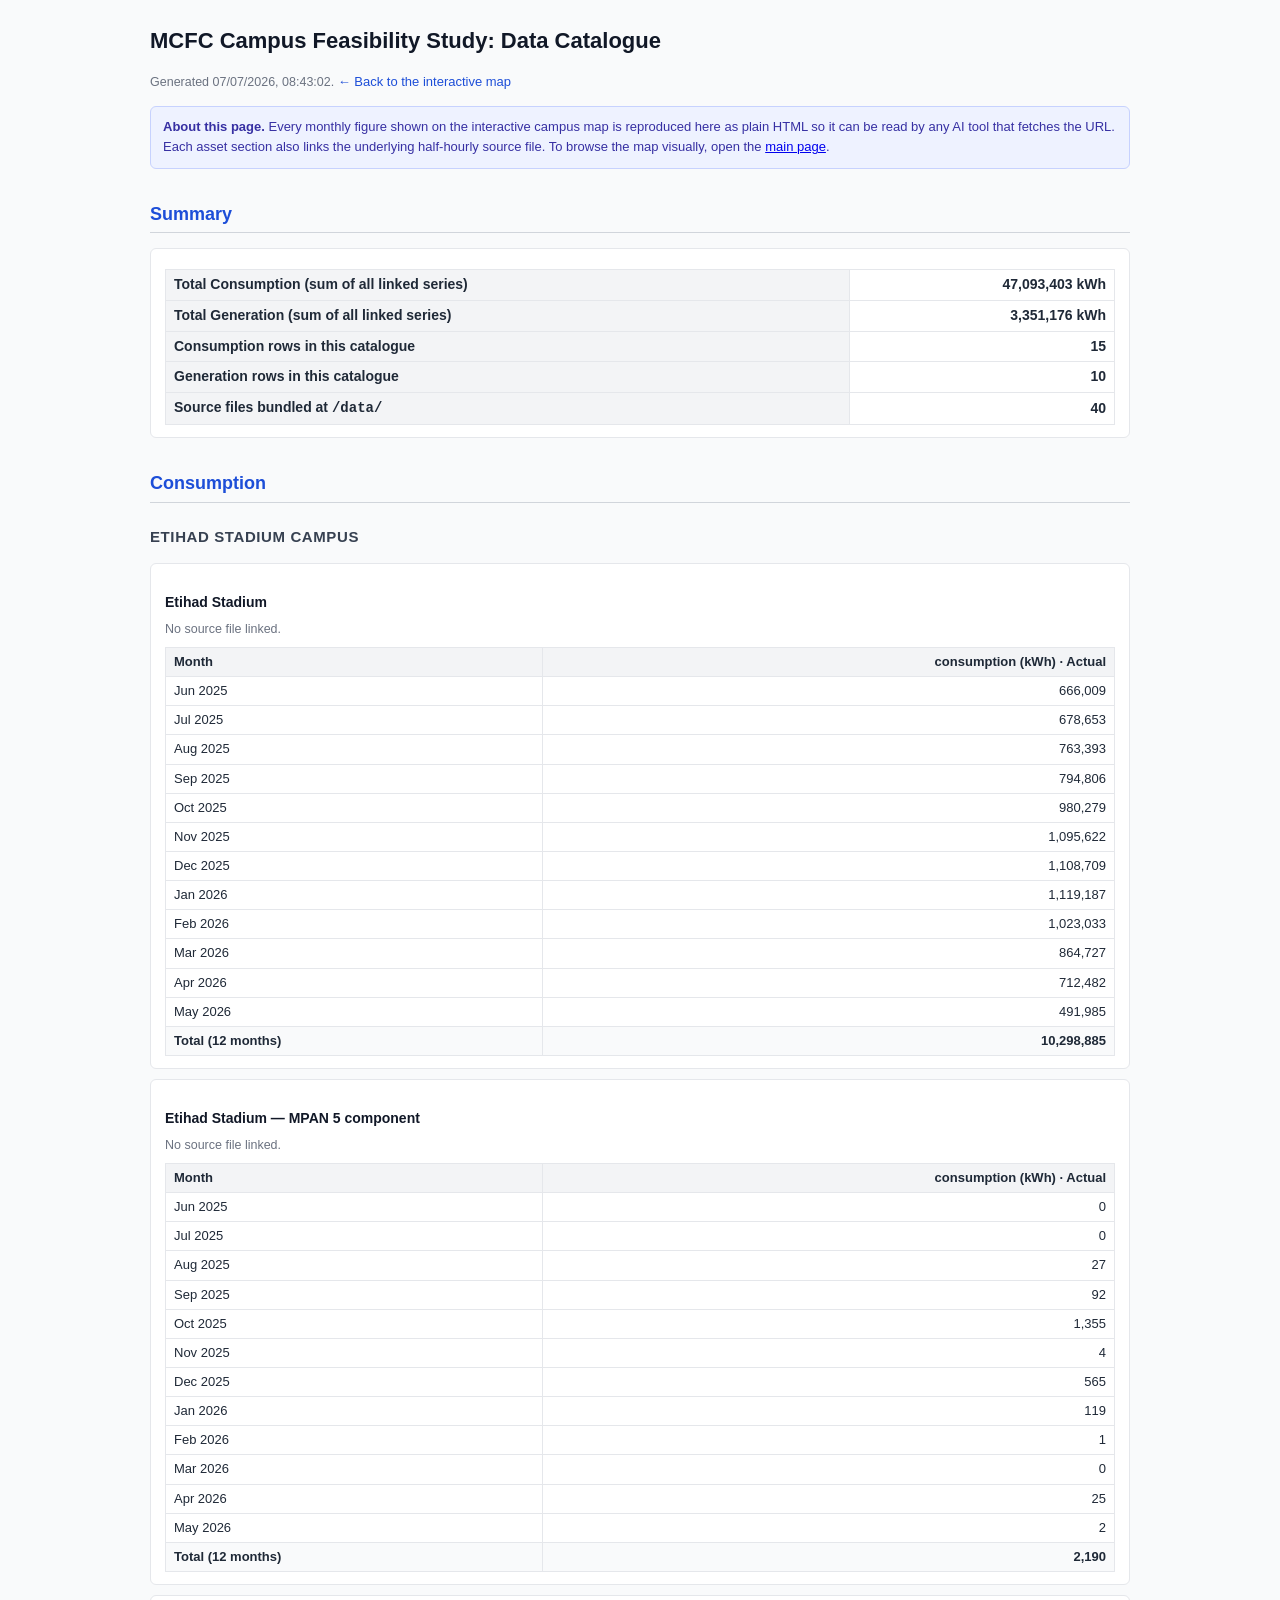
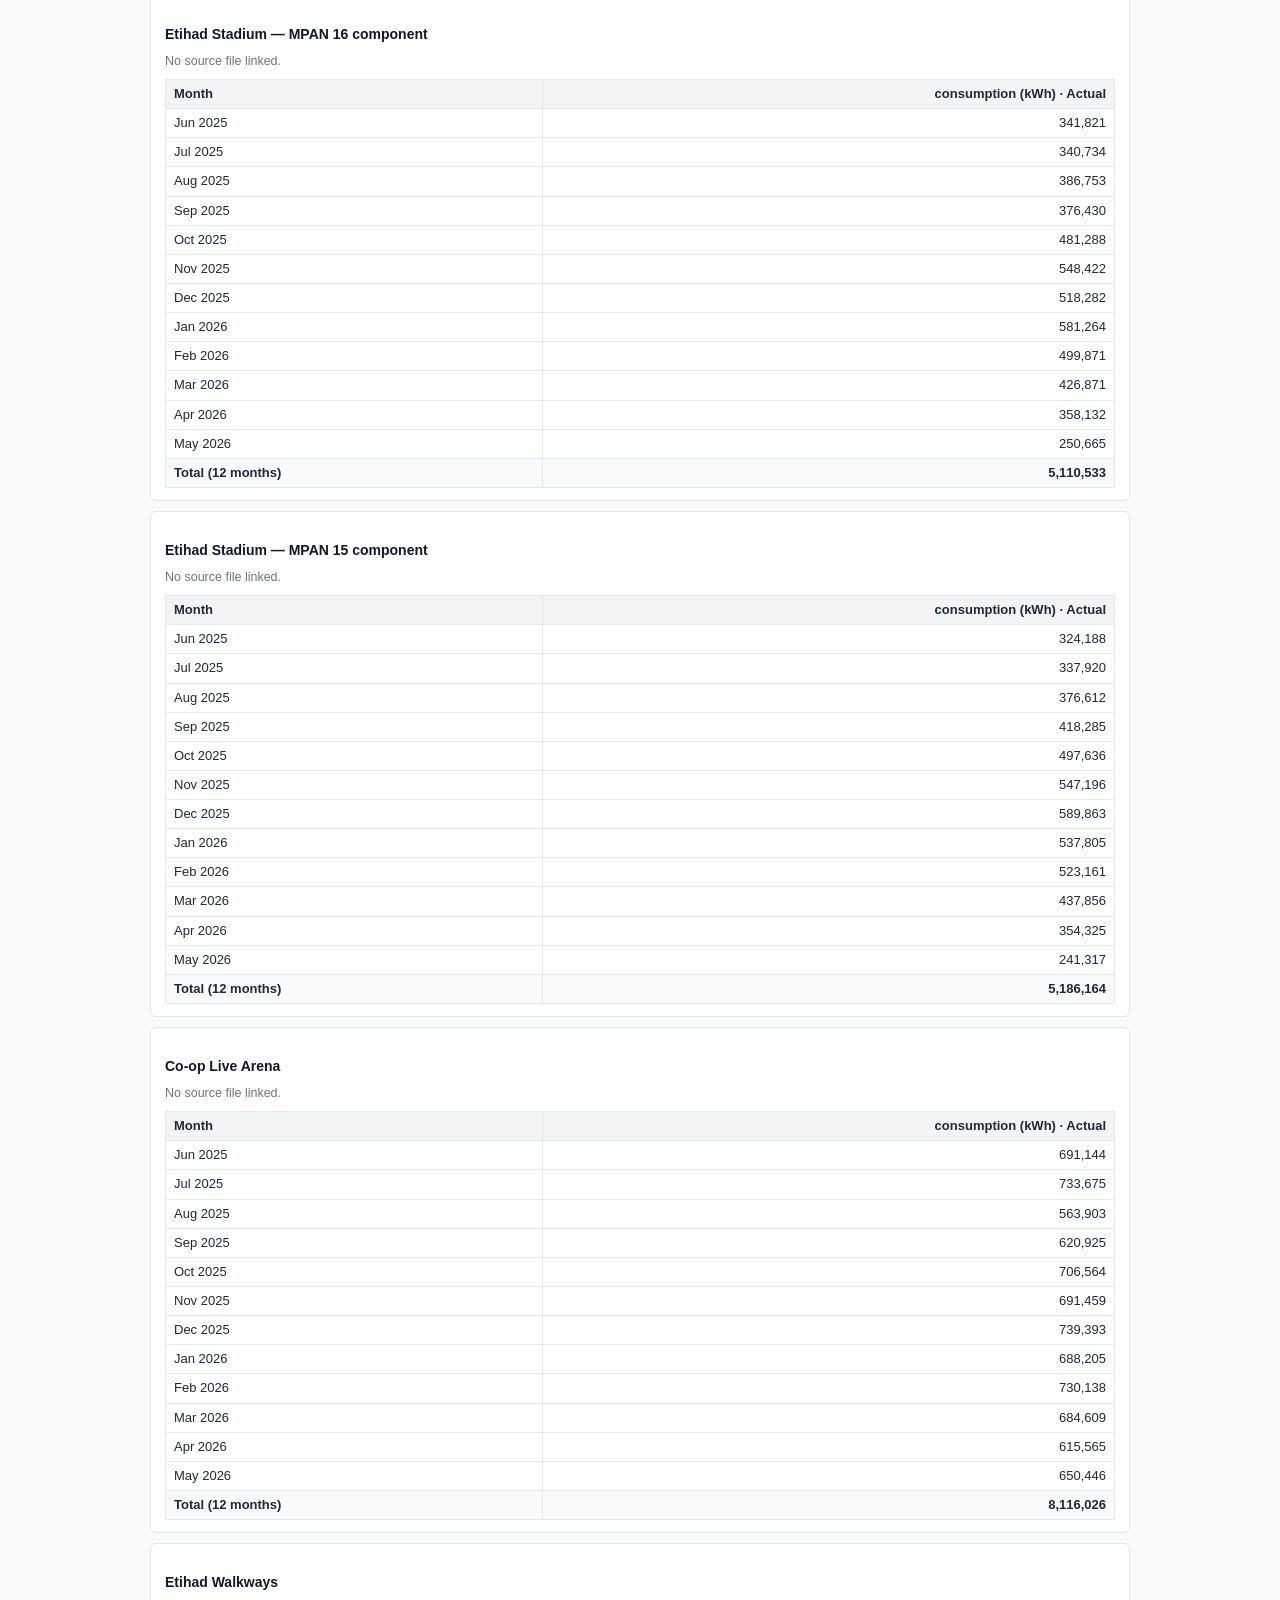
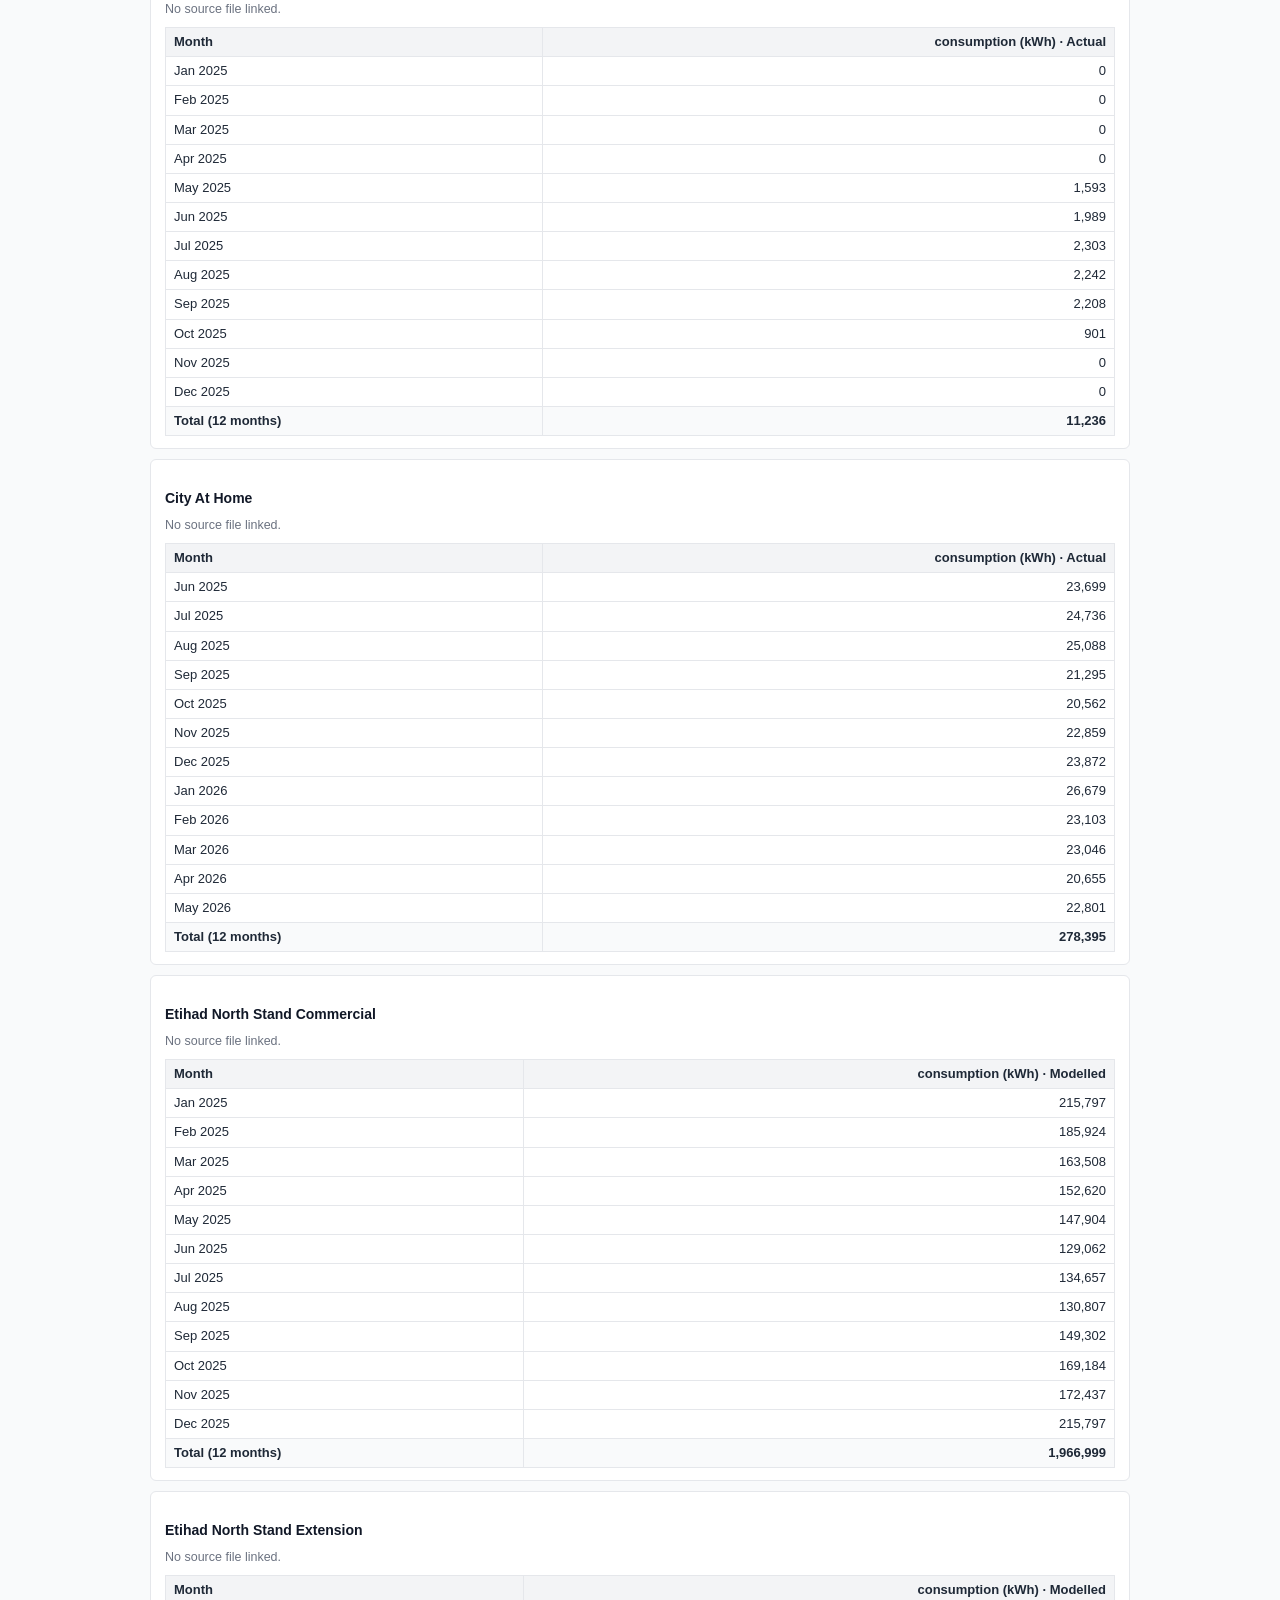
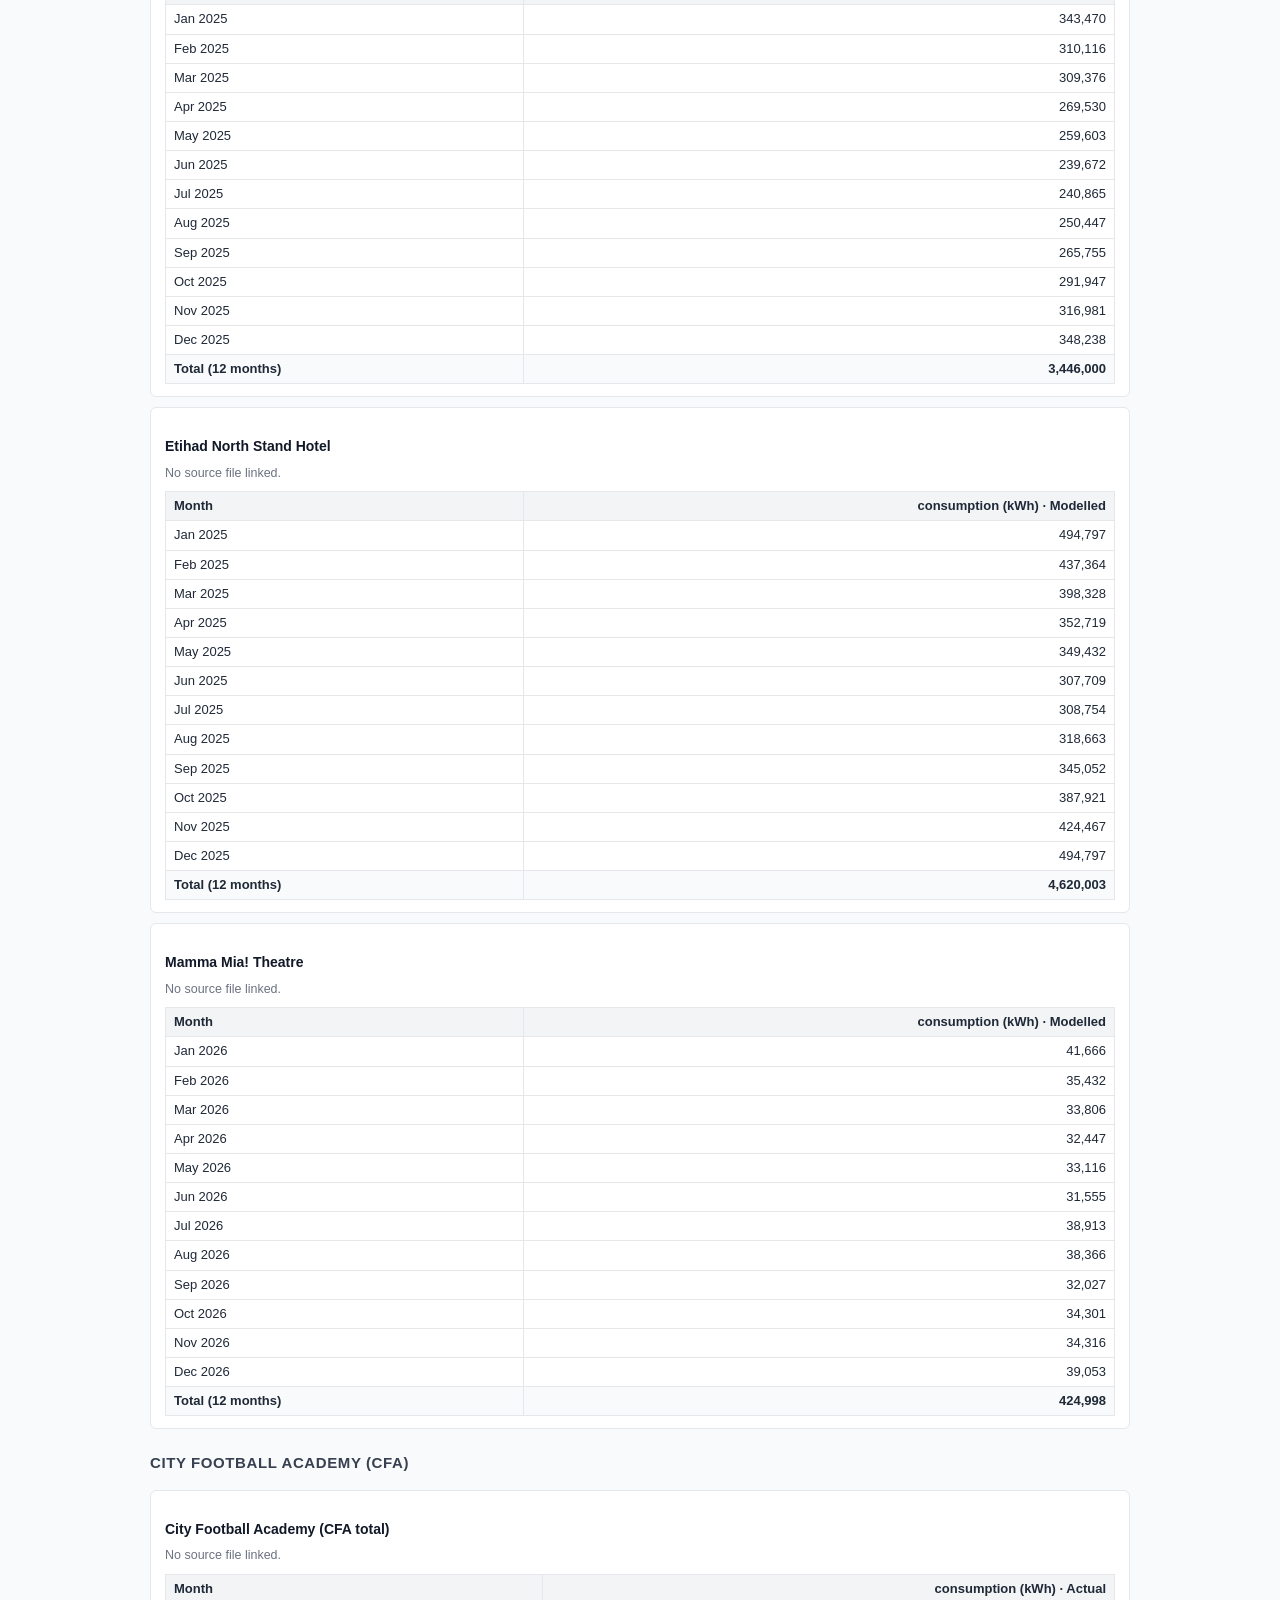
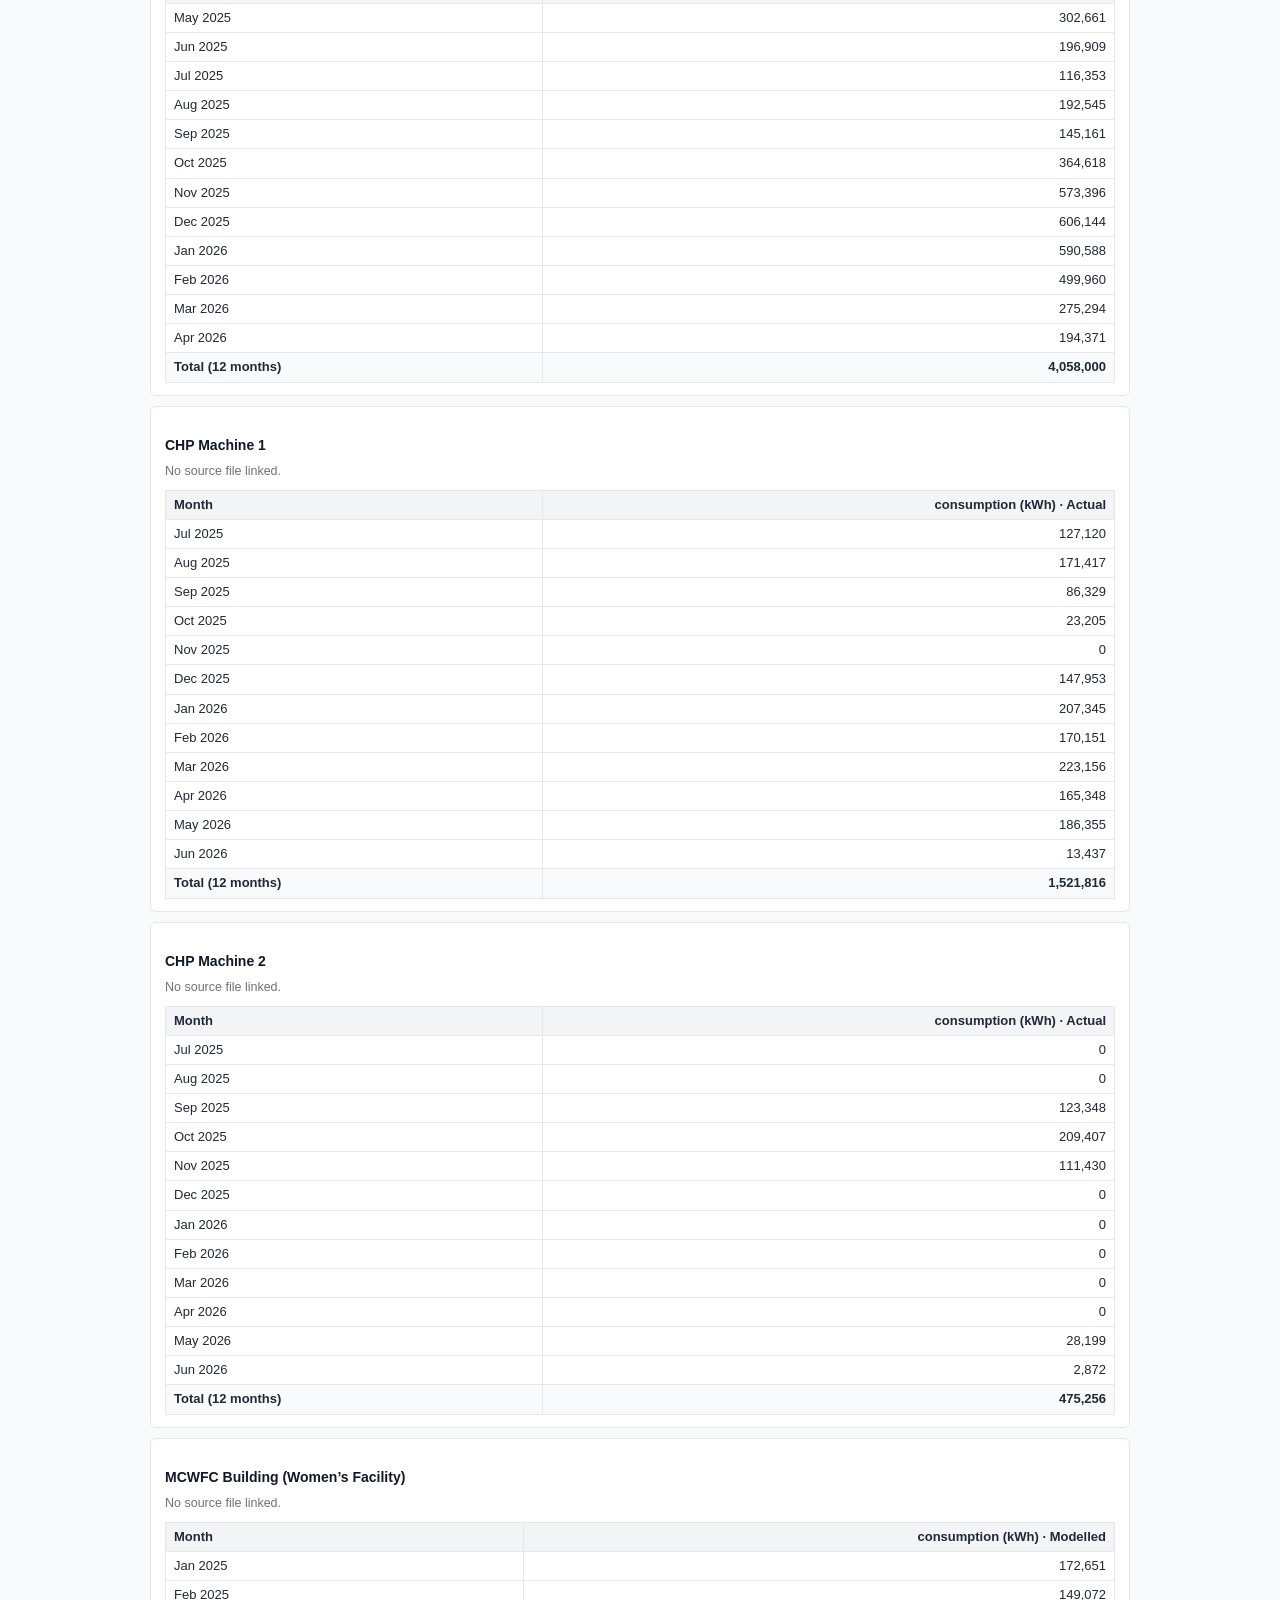
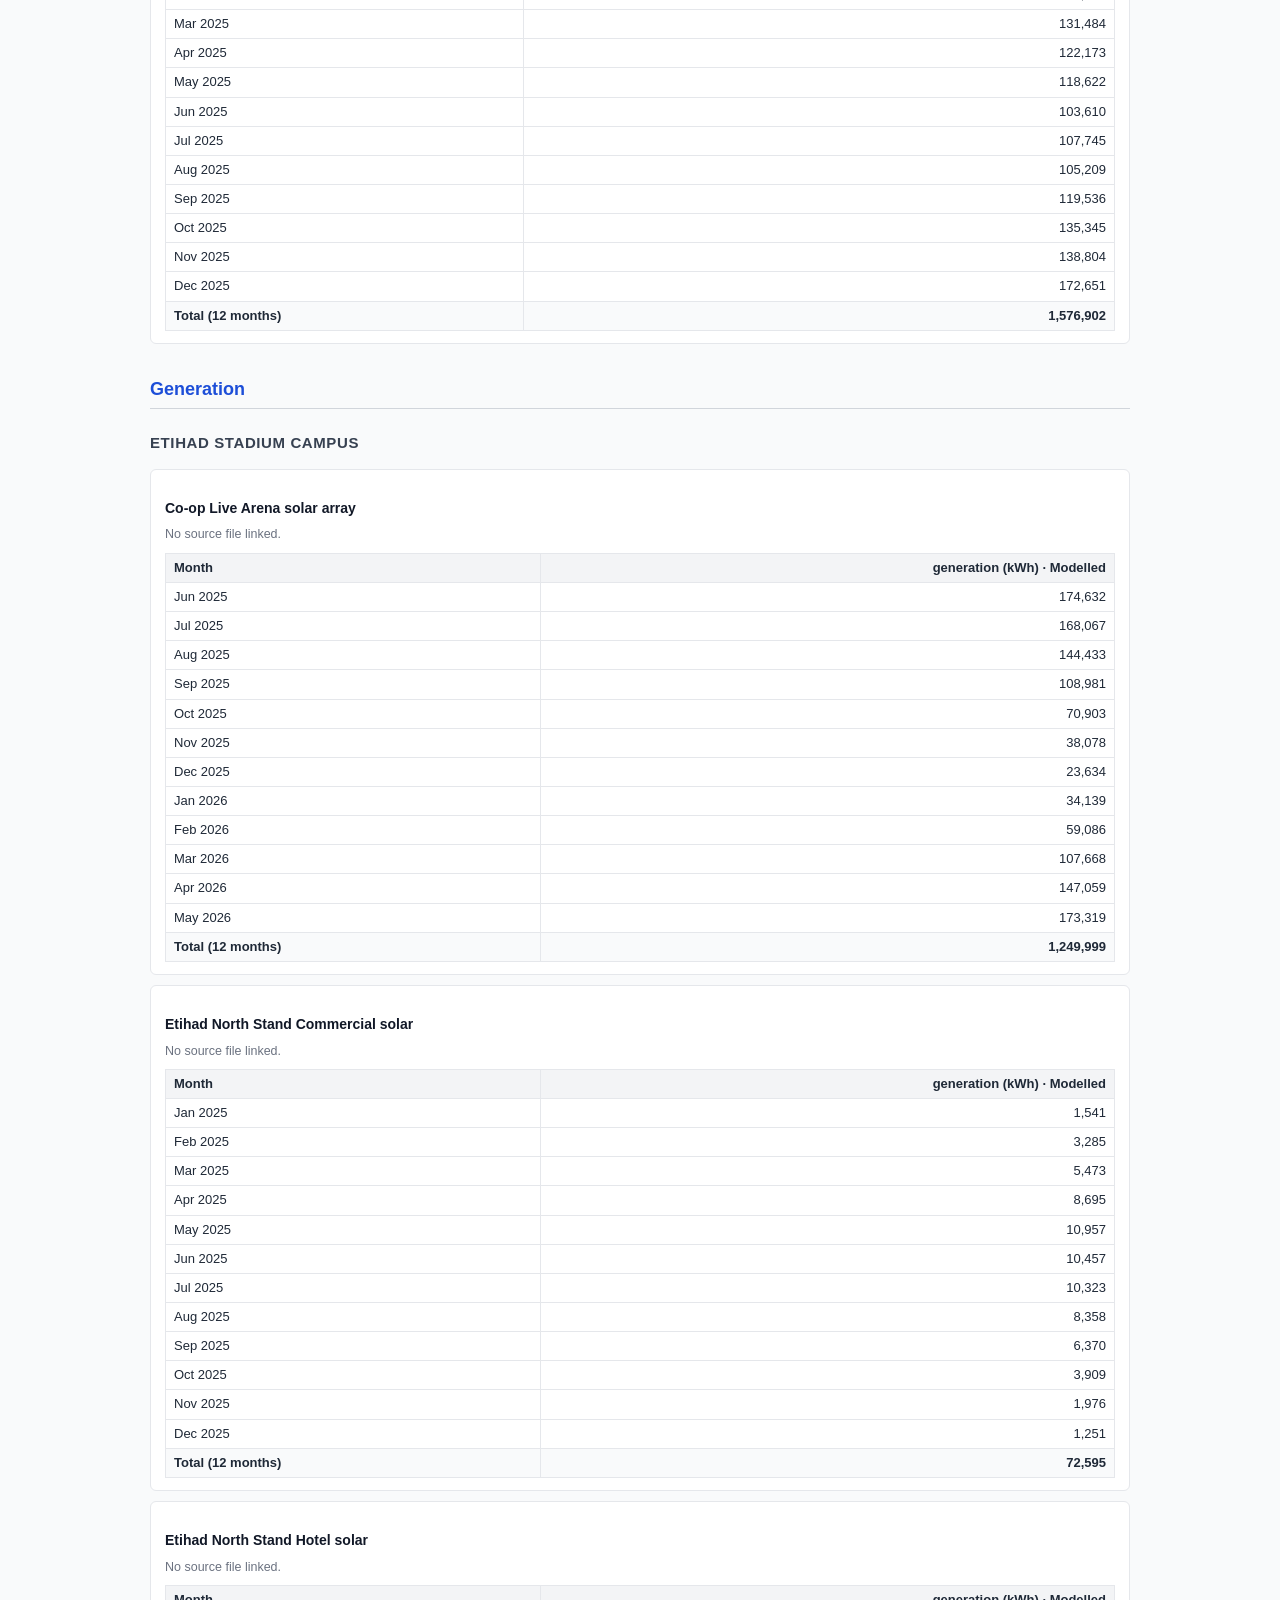
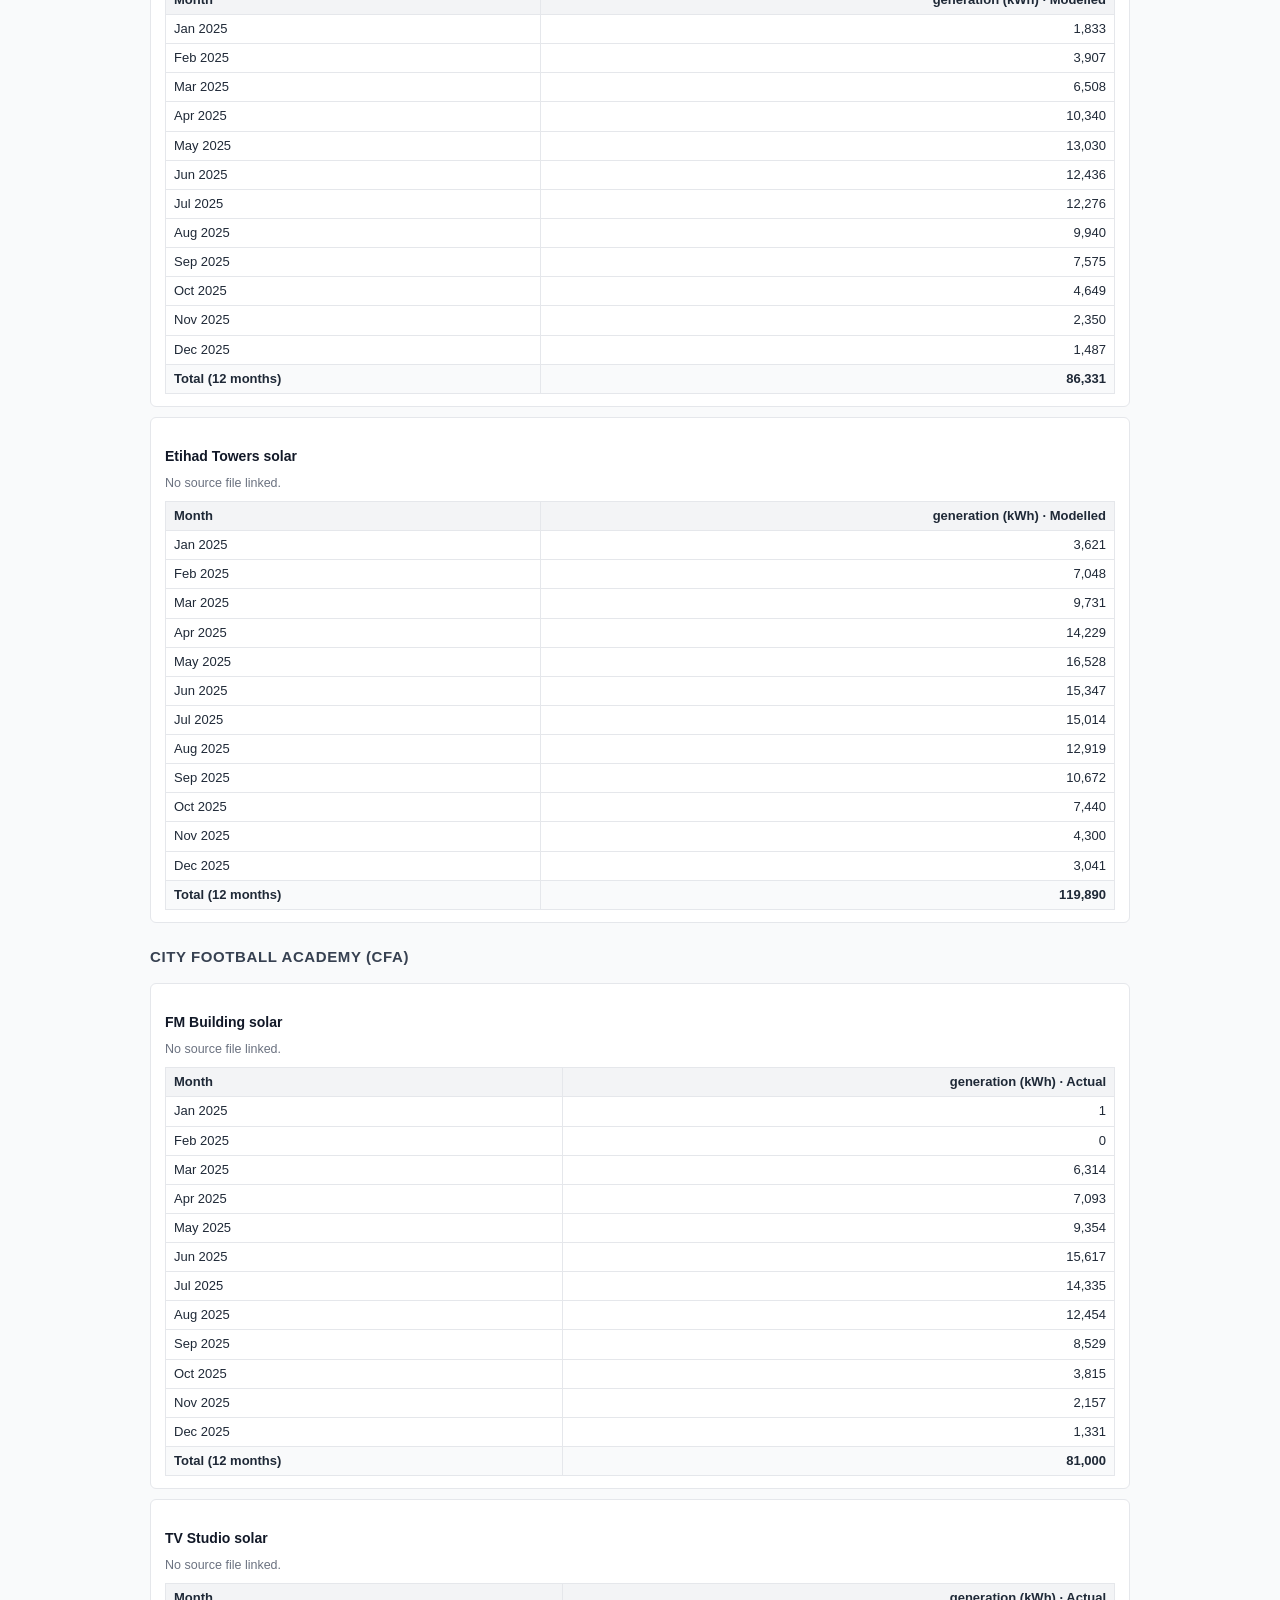
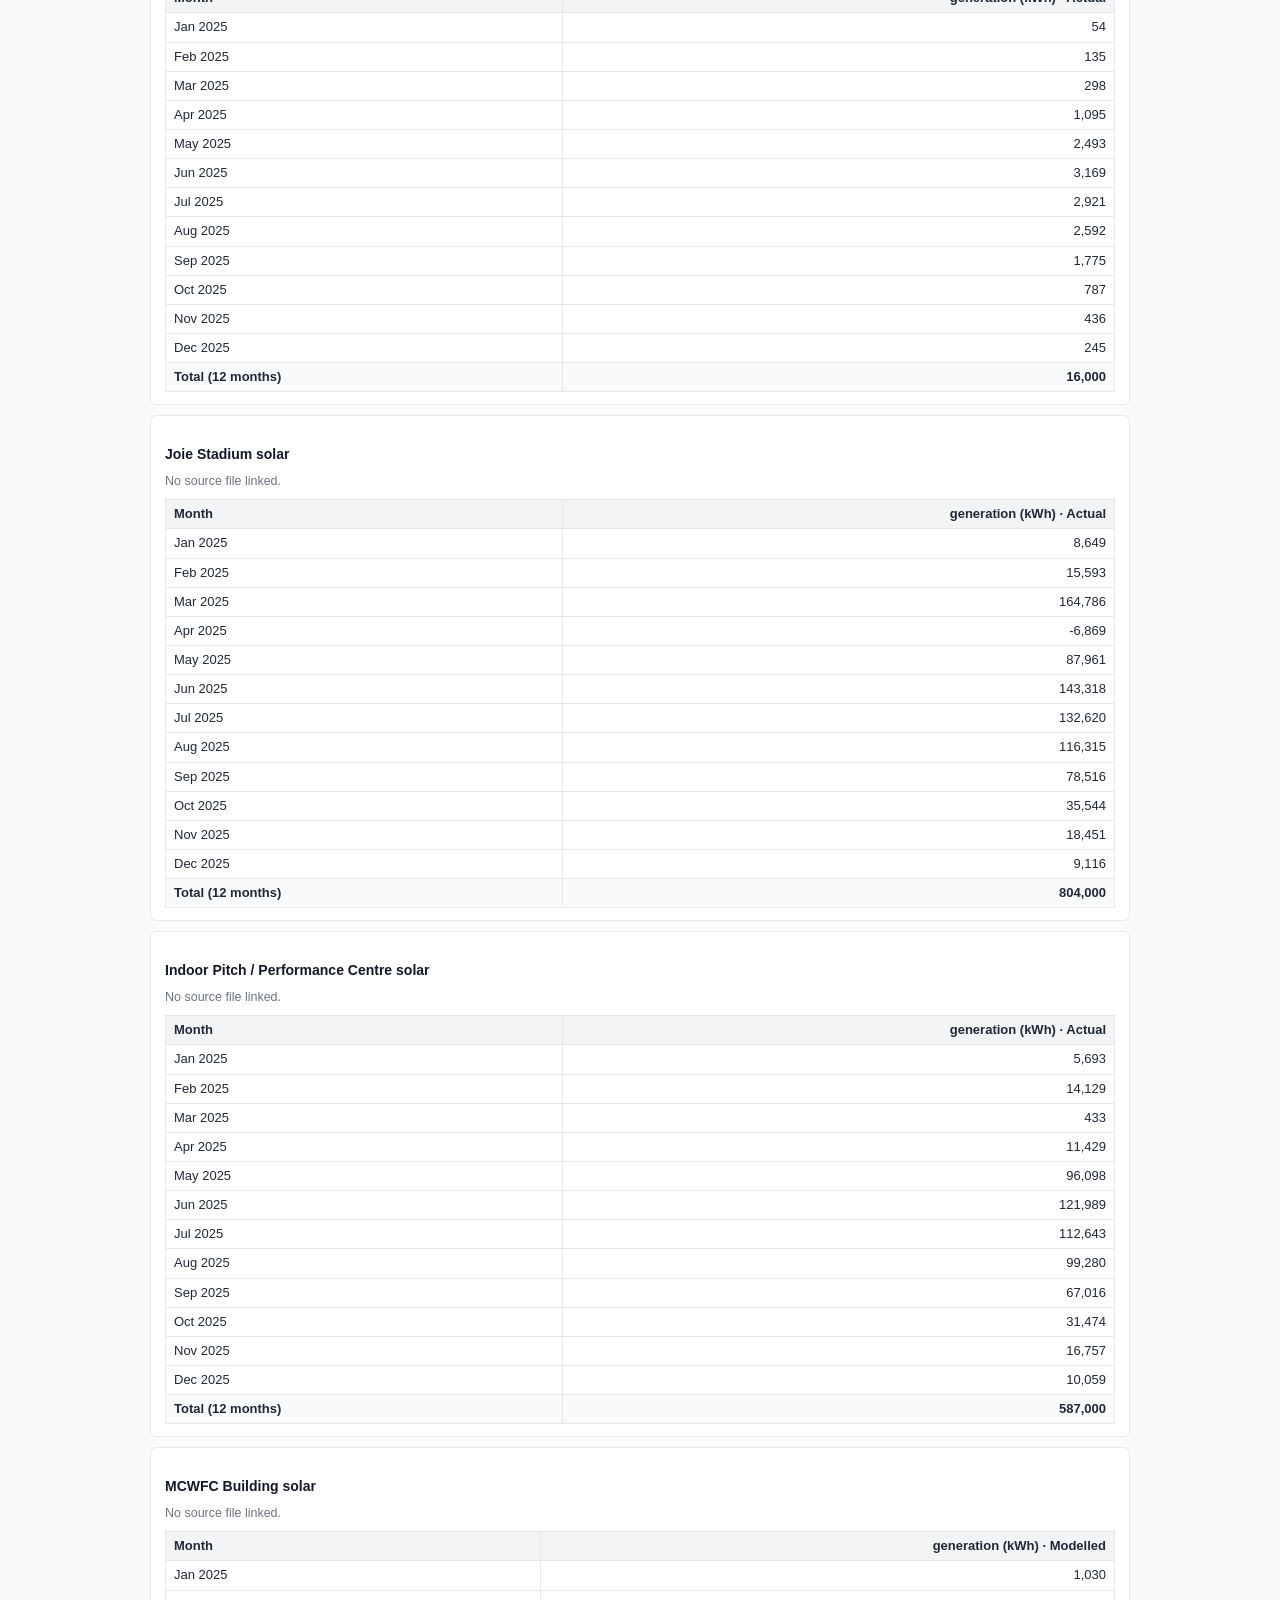
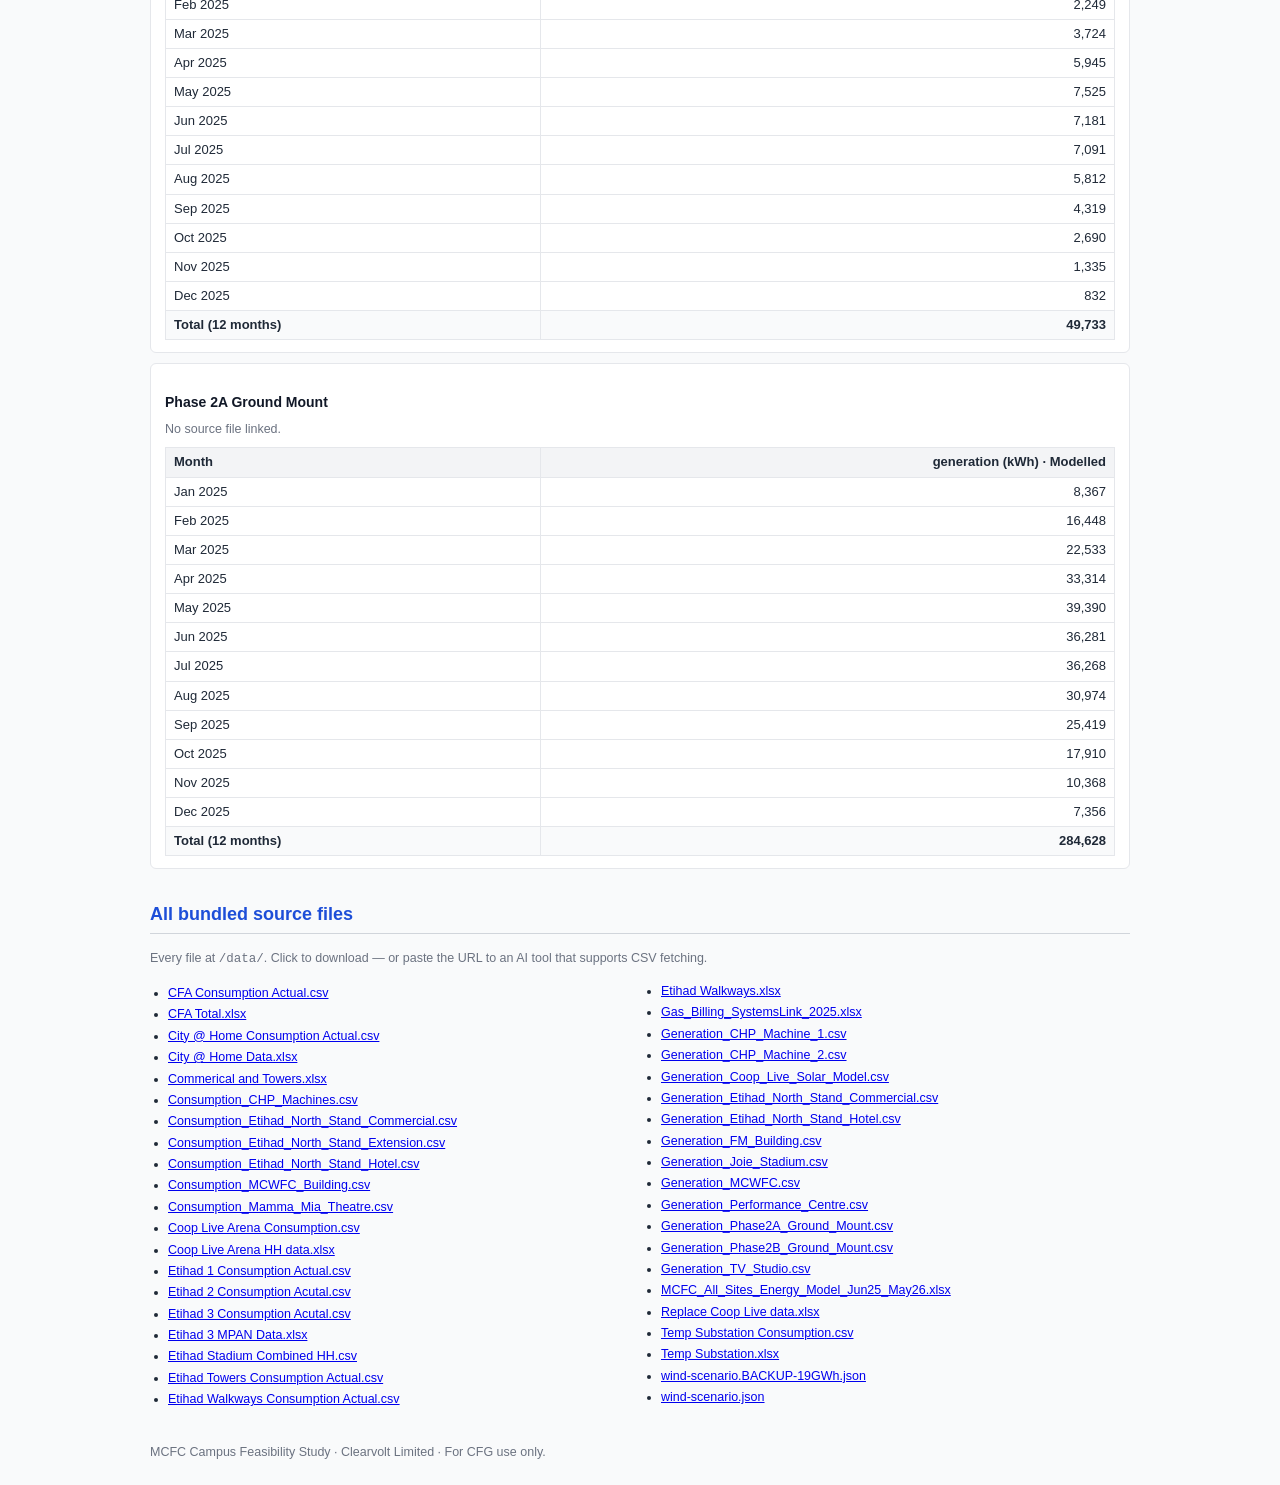
==== data-catalog.html @ 07a42ae5 "Fix map fits viewport + add data-catalog.html" ====
<!doctype html>
<html lang="en">
<head>
<meta charset="utf-8" />
<meta name="viewport" content="width=device-width, initial-scale=1" />
<title>MCFC Campus Feasibility Study: Data Catalogue</title>
<meta name="description" content="Full half-hourly + monthly energy data for every asset on the Manchester City campus map. Plain HTML index, AI-readable." />
<style>
  body { font: 14px/1.55 -apple-system, BlinkMacSystemFont, 'Segoe UI', Roboto, Inter, sans-serif; color: #1f2937; max-width: 980px; margin: 24px auto; padding: 0 16px; background: #f9fafb; }
  h1 { font-size: 22px; margin: 0 0 4px; color: #111827; }
  h2 { font-size: 18px; margin-top: 32px; padding-bottom: 4px; border-bottom: 1px solid #d1d5db; color: #1d4ed8; }
  h3 { font-size: 15px; margin-top: 22px; color: #374151; text-transform: uppercase; letter-spacing: 0.04em; font-weight: 700; }
  h4 { font-size: 14px; margin: 16px 0 4px; color: #111827; }
  p { margin: 6px 0; }
  .muted { color: #6b7280; font-size: 12.5px; }
  .source { font-size: 12.5px; }
  .source a { color: #1d4ed8; text-decoration: none; }
  .source a:hover { text-decoration: underline; }
  .asset { background: white; border: 1px solid #e5e7eb; border-radius: 6px; padding: 12px 14px; margin: 10px 0; }
  table { width: 100%; border-collapse: collapse; margin-top: 8px; font-size: 13px; }
  th, td { border: 1px solid #e5e7eb; padding: 4px 8px; text-align: left; }
  th { background: #f3f4f6; font-weight: 600; }
  td.num, th.num { text-align: right; font-variant-numeric: tabular-nums; }
  tr.total { font-weight: 700; background: #f9fafb; }
  .summary { background: white; border: 1px solid #e5e7eb; border-radius: 6px; padding: 12px 14px; }
  .summary table { font-size: 14px; }
  .summary td.num { font-weight: 600; }
  .header-note { background: #eef2ff; border: 1px solid #c7d2fe; color: #3730a3; padding: 10px 12px; border-radius: 6px; font-size: 13px; }
  ul.data-files { font-size: 12.5px; columns: 2; column-gap: 24px; padding-left: 18px; }
  ul.data-files li { margin: 2px 0; break-inside: avoid; }
  a.back { display: inline-block; margin: 8px 0; color: #1d4ed8; font-size: 13px; text-decoration: none; }
  a.back:hover { text-decoration: underline; }
</style>
</head>
<body>

<h1>MCFC Campus Feasibility Study: Data Catalogue</h1>
<p class="muted">Generated <time datetime="2026-07-07T07:43:02.328Z">07/07/2026, 08:43:02</time>. <a href="./" class="back">← Back to the interactive map</a></p>

<div class="header-note">
  <strong>About this page.</strong> Every monthly figure shown on the interactive campus map is reproduced here as plain HTML so it can be read by any AI tool that fetches the URL. Each asset section also links the underlying half-hourly source file. To browse the map visually, open the
  <a href="./">main page</a>.
</div>

<h2>Summary</h2>
<div class="summary"><table>
<tr><th>Total Consumption (sum of all linked series)</th><td class="num">47,093,403 kWh</td></tr>
<tr><th>Total Generation (sum of all linked series)</th><td class="num">3,351,176 kWh</td></tr>
<tr><th>Consumption rows in this catalogue</th><td class="num">15</td></tr>
<tr><th>Generation rows in this catalogue</th><td class="num">10</td></tr>
<tr><th>Source files bundled at <code>/data/</code></th><td class="num">40</td></tr>
</table></div>

<h2>Consumption</h2>
<h3>Etihad Stadium Campus</h3>
<section class="asset"><h4>Etihad Stadium</h4><p class="source muted">No source file linked.</p><table class="monthly"><thead><tr><th>Month</th><th class="num">consumption (kWh) · Actual</th></tr></thead><tbody><tr><td>Jun 2025</td><td class="num">666,009</td></tr><tr><td>Jul 2025</td><td class="num">678,653</td></tr><tr><td>Aug 2025</td><td class="num">763,393</td></tr><tr><td>Sep 2025</td><td class="num">794,806</td></tr><tr><td>Oct 2025</td><td class="num">980,279</td></tr><tr><td>Nov 2025</td><td class="num">1,095,622</td></tr><tr><td>Dec 2025</td><td class="num">1,108,709</td></tr><tr><td>Jan 2026</td><td class="num">1,119,187</td></tr><tr><td>Feb 2026</td><td class="num">1,023,033</td></tr><tr><td>Mar 2026</td><td class="num">864,727</td></tr><tr><td>Apr 2026</td><td class="num">712,482</td></tr><tr><td>May 2026</td><td class="num">491,985</td></tr><tr class="total"><td>Total (12 months)</td><td class="num">10,298,885</td></tr></tbody></table></section>
<section class="asset"><h4>Etihad Stadium — MPAN 5 component</h4><p class="source muted">No source file linked.</p><table class="monthly"><thead><tr><th>Month</th><th class="num">consumption (kWh) · Actual</th></tr></thead><tbody><tr><td>Jun 2025</td><td class="num">0</td></tr><tr><td>Jul 2025</td><td class="num">0</td></tr><tr><td>Aug 2025</td><td class="num">27</td></tr><tr><td>Sep 2025</td><td class="num">92</td></tr><tr><td>Oct 2025</td><td class="num">1,355</td></tr><tr><td>Nov 2025</td><td class="num">4</td></tr><tr><td>Dec 2025</td><td class="num">565</td></tr><tr><td>Jan 2026</td><td class="num">119</td></tr><tr><td>Feb 2026</td><td class="num">1</td></tr><tr><td>Mar 2026</td><td class="num">0</td></tr><tr><td>Apr 2026</td><td class="num">25</td></tr><tr><td>May 2026</td><td class="num">2</td></tr><tr class="total"><td>Total (12 months)</td><td class="num">2,190</td></tr></tbody></table></section>
<section class="asset"><h4>Etihad Stadium — MPAN 16 component</h4><p class="source muted">No source file linked.</p><table class="monthly"><thead><tr><th>Month</th><th class="num">consumption (kWh) · Actual</th></tr></thead><tbody><tr><td>Jun 2025</td><td class="num">341,821</td></tr><tr><td>Jul 2025</td><td class="num">340,734</td></tr><tr><td>Aug 2025</td><td class="num">386,753</td></tr><tr><td>Sep 2025</td><td class="num">376,430</td></tr><tr><td>Oct 2025</td><td class="num">481,288</td></tr><tr><td>Nov 2025</td><td class="num">548,422</td></tr><tr><td>Dec 2025</td><td class="num">518,282</td></tr><tr><td>Jan 2026</td><td class="num">581,264</td></tr><tr><td>Feb 2026</td><td class="num">499,871</td></tr><tr><td>Mar 2026</td><td class="num">426,871</td></tr><tr><td>Apr 2026</td><td class="num">358,132</td></tr><tr><td>May 2026</td><td class="num">250,665</td></tr><tr class="total"><td>Total (12 months)</td><td class="num">5,110,533</td></tr></tbody></table></section>
<section class="asset"><h4>Etihad Stadium — MPAN 15 component</h4><p class="source muted">No source file linked.</p><table class="monthly"><thead><tr><th>Month</th><th class="num">consumption (kWh) · Actual</th></tr></thead><tbody><tr><td>Jun 2025</td><td class="num">324,188</td></tr><tr><td>Jul 2025</td><td class="num">337,920</td></tr><tr><td>Aug 2025</td><td class="num">376,612</td></tr><tr><td>Sep 2025</td><td class="num">418,285</td></tr><tr><td>Oct 2025</td><td class="num">497,636</td></tr><tr><td>Nov 2025</td><td class="num">547,196</td></tr><tr><td>Dec 2025</td><td class="num">589,863</td></tr><tr><td>Jan 2026</td><td class="num">537,805</td></tr><tr><td>Feb 2026</td><td class="num">523,161</td></tr><tr><td>Mar 2026</td><td class="num">437,856</td></tr><tr><td>Apr 2026</td><td class="num">354,325</td></tr><tr><td>May 2026</td><td class="num">241,317</td></tr><tr class="total"><td>Total (12 months)</td><td class="num">5,186,164</td></tr></tbody></table></section>
<section class="asset"><h4>Co-op Live Arena</h4><p class="source muted">No source file linked.</p><table class="monthly"><thead><tr><th>Month</th><th class="num">consumption (kWh) · Actual</th></tr></thead><tbody><tr><td>Jun 2025</td><td class="num">691,144</td></tr><tr><td>Jul 2025</td><td class="num">733,675</td></tr><tr><td>Aug 2025</td><td class="num">563,903</td></tr><tr><td>Sep 2025</td><td class="num">620,925</td></tr><tr><td>Oct 2025</td><td class="num">706,564</td></tr><tr><td>Nov 2025</td><td class="num">691,459</td></tr><tr><td>Dec 2025</td><td class="num">739,393</td></tr><tr><td>Jan 2026</td><td class="num">688,205</td></tr><tr><td>Feb 2026</td><td class="num">730,138</td></tr><tr><td>Mar 2026</td><td class="num">684,609</td></tr><tr><td>Apr 2026</td><td class="num">615,565</td></tr><tr><td>May 2026</td><td class="num">650,446</td></tr><tr class="total"><td>Total (12 months)</td><td class="num">8,116,026</td></tr></tbody></table></section>
<section class="asset"><h4>Etihad Walkways</h4><p class="source muted">No source file linked.</p><table class="monthly"><thead><tr><th>Month</th><th class="num">consumption (kWh) · Actual</th></tr></thead><tbody><tr><td>Jan 2025</td><td class="num">0</td></tr><tr><td>Feb 2025</td><td class="num">0</td></tr><tr><td>Mar 2025</td><td class="num">0</td></tr><tr><td>Apr 2025</td><td class="num">0</td></tr><tr><td>May 2025</td><td class="num">1,593</td></tr><tr><td>Jun 2025</td><td class="num">1,989</td></tr><tr><td>Jul 2025</td><td class="num">2,303</td></tr><tr><td>Aug 2025</td><td class="num">2,242</td></tr><tr><td>Sep 2025</td><td class="num">2,208</td></tr><tr><td>Oct 2025</td><td class="num">901</td></tr><tr><td>Nov 2025</td><td class="num">0</td></tr><tr><td>Dec 2025</td><td class="num">0</td></tr><tr class="total"><td>Total (12 months)</td><td class="num">11,236</td></tr></tbody></table></section>
<section class="asset"><h4>City At Home</h4><p class="source muted">No source file linked.</p><table class="monthly"><thead><tr><th>Month</th><th class="num">consumption (kWh) · Actual</th></tr></thead><tbody><tr><td>Jun 2025</td><td class="num">23,699</td></tr><tr><td>Jul 2025</td><td class="num">24,736</td></tr><tr><td>Aug 2025</td><td class="num">25,088</td></tr><tr><td>Sep 2025</td><td class="num">21,295</td></tr><tr><td>Oct 2025</td><td class="num">20,562</td></tr><tr><td>Nov 2025</td><td class="num">22,859</td></tr><tr><td>Dec 2025</td><td class="num">23,872</td></tr><tr><td>Jan 2026</td><td class="num">26,679</td></tr><tr><td>Feb 2026</td><td class="num">23,103</td></tr><tr><td>Mar 2026</td><td class="num">23,046</td></tr><tr><td>Apr 2026</td><td class="num">20,655</td></tr><tr><td>May 2026</td><td class="num">22,801</td></tr><tr class="total"><td>Total (12 months)</td><td class="num">278,395</td></tr></tbody></table></section>
<section class="asset"><h4>Etihad North Stand Commercial</h4><p class="source muted">No source file linked.</p><table class="monthly"><thead><tr><th>Month</th><th class="num">consumption (kWh) · Modelled</th></tr></thead><tbody><tr><td>Jan 2025</td><td class="num">215,797</td></tr><tr><td>Feb 2025</td><td class="num">185,924</td></tr><tr><td>Mar 2025</td><td class="num">163,508</td></tr><tr><td>Apr 2025</td><td class="num">152,620</td></tr><tr><td>May 2025</td><td class="num">147,904</td></tr><tr><td>Jun 2025</td><td class="num">129,062</td></tr><tr><td>Jul 2025</td><td class="num">134,657</td></tr><tr><td>Aug 2025</td><td class="num">130,807</td></tr><tr><td>Sep 2025</td><td class="num">149,302</td></tr><tr><td>Oct 2025</td><td class="num">169,184</td></tr><tr><td>Nov 2025</td><td class="num">172,437</td></tr><tr><td>Dec 2025</td><td class="num">215,797</td></tr><tr class="total"><td>Total (12 months)</td><td class="num">1,966,999</td></tr></tbody></table></section>
<section class="asset"><h4>Etihad North Stand Extension</h4><p class="source muted">No source file linked.</p><table class="monthly"><thead><tr><th>Month</th><th class="num">consumption (kWh) · Modelled</th></tr></thead><tbody><tr><td>Jan 2025</td><td class="num">343,470</td></tr><tr><td>Feb 2025</td><td class="num">310,116</td></tr><tr><td>Mar 2025</td><td class="num">309,376</td></tr><tr><td>Apr 2025</td><td class="num">269,530</td></tr><tr><td>May 2025</td><td class="num">259,603</td></tr><tr><td>Jun 2025</td><td class="num">239,672</td></tr><tr><td>Jul 2025</td><td class="num">240,865</td></tr><tr><td>Aug 2025</td><td class="num">250,447</td></tr><tr><td>Sep 2025</td><td class="num">265,755</td></tr><tr><td>Oct 2025</td><td class="num">291,947</td></tr><tr><td>Nov 2025</td><td class="num">316,981</td></tr><tr><td>Dec 2025</td><td class="num">348,238</td></tr><tr class="total"><td>Total (12 months)</td><td class="num">3,446,000</td></tr></tbody></table></section>
<section class="asset"><h4>Etihad North Stand Hotel</h4><p class="source muted">No source file linked.</p><table class="monthly"><thead><tr><th>Month</th><th class="num">consumption (kWh) · Modelled</th></tr></thead><tbody><tr><td>Jan 2025</td><td class="num">494,797</td></tr><tr><td>Feb 2025</td><td class="num">437,364</td></tr><tr><td>Mar 2025</td><td class="num">398,328</td></tr><tr><td>Apr 2025</td><td class="num">352,719</td></tr><tr><td>May 2025</td><td class="num">349,432</td></tr><tr><td>Jun 2025</td><td class="num">307,709</td></tr><tr><td>Jul 2025</td><td class="num">308,754</td></tr><tr><td>Aug 2025</td><td class="num">318,663</td></tr><tr><td>Sep 2025</td><td class="num">345,052</td></tr><tr><td>Oct 2025</td><td class="num">387,921</td></tr><tr><td>Nov 2025</td><td class="num">424,467</td></tr><tr><td>Dec 2025</td><td class="num">494,797</td></tr><tr class="total"><td>Total (12 months)</td><td class="num">4,620,003</td></tr></tbody></table></section>
<section class="asset"><h4>Mamma Mia! Theatre</h4><p class="source muted">No source file linked.</p><table class="monthly"><thead><tr><th>Month</th><th class="num">consumption (kWh) · Modelled</th></tr></thead><tbody><tr><td>Jan 2026</td><td class="num">41,666</td></tr><tr><td>Feb 2026</td><td class="num">35,432</td></tr><tr><td>Mar 2026</td><td class="num">33,806</td></tr><tr><td>Apr 2026</td><td class="num">32,447</td></tr><tr><td>May 2026</td><td class="num">33,116</td></tr><tr><td>Jun 2026</td><td class="num">31,555</td></tr><tr><td>Jul 2026</td><td class="num">38,913</td></tr><tr><td>Aug 2026</td><td class="num">38,366</td></tr><tr><td>Sep 2026</td><td class="num">32,027</td></tr><tr><td>Oct 2026</td><td class="num">34,301</td></tr><tr><td>Nov 2026</td><td class="num">34,316</td></tr><tr><td>Dec 2026</td><td class="num">39,053</td></tr><tr class="total"><td>Total (12 months)</td><td class="num">424,998</td></tr></tbody></table></section>
<h3>City Football Academy (CFA)</h3>
<section class="asset"><h4>City Football Academy (CFA total)</h4><p class="source muted">No source file linked.</p><table class="monthly"><thead><tr><th>Month</th><th class="num">consumption (kWh) · Actual</th></tr></thead><tbody><tr><td>May 2025</td><td class="num">302,661</td></tr><tr><td>Jun 2025</td><td class="num">196,909</td></tr><tr><td>Jul 2025</td><td class="num">116,353</td></tr><tr><td>Aug 2025</td><td class="num">192,545</td></tr><tr><td>Sep 2025</td><td class="num">145,161</td></tr><tr><td>Oct 2025</td><td class="num">364,618</td></tr><tr><td>Nov 2025</td><td class="num">573,396</td></tr><tr><td>Dec 2025</td><td class="num">606,144</td></tr><tr><td>Jan 2026</td><td class="num">590,588</td></tr><tr><td>Feb 2026</td><td class="num">499,960</td></tr><tr><td>Mar 2026</td><td class="num">275,294</td></tr><tr><td>Apr 2026</td><td class="num">194,371</td></tr><tr class="total"><td>Total (12 months)</td><td class="num">4,058,000</td></tr></tbody></table></section>
<section class="asset"><h4>CHP Machine 1</h4><p class="source muted">No source file linked.</p><table class="monthly"><thead><tr><th>Month</th><th class="num">consumption (kWh) · Actual</th></tr></thead><tbody><tr><td>Jul 2025</td><td class="num">127,120</td></tr><tr><td>Aug 2025</td><td class="num">171,417</td></tr><tr><td>Sep 2025</td><td class="num">86,329</td></tr><tr><td>Oct 2025</td><td class="num">23,205</td></tr><tr><td>Nov 2025</td><td class="num">0</td></tr><tr><td>Dec 2025</td><td class="num">147,953</td></tr><tr><td>Jan 2026</td><td class="num">207,345</td></tr><tr><td>Feb 2026</td><td class="num">170,151</td></tr><tr><td>Mar 2026</td><td class="num">223,156</td></tr><tr><td>Apr 2026</td><td class="num">165,348</td></tr><tr><td>May 2026</td><td class="num">186,355</td></tr><tr><td>Jun 2026</td><td class="num">13,437</td></tr><tr class="total"><td>Total (12 months)</td><td class="num">1,521,816</td></tr></tbody></table></section>
<section class="asset"><h4>CHP Machine 2</h4><p class="source muted">No source file linked.</p><table class="monthly"><thead><tr><th>Month</th><th class="num">consumption (kWh) · Actual</th></tr></thead><tbody><tr><td>Jul 2025</td><td class="num">0</td></tr><tr><td>Aug 2025</td><td class="num">0</td></tr><tr><td>Sep 2025</td><td class="num">123,348</td></tr><tr><td>Oct 2025</td><td class="num">209,407</td></tr><tr><td>Nov 2025</td><td class="num">111,430</td></tr><tr><td>Dec 2025</td><td class="num">0</td></tr><tr><td>Jan 2026</td><td class="num">0</td></tr><tr><td>Feb 2026</td><td class="num">0</td></tr><tr><td>Mar 2026</td><td class="num">0</td></tr><tr><td>Apr 2026</td><td class="num">0</td></tr><tr><td>May 2026</td><td class="num">28,199</td></tr><tr><td>Jun 2026</td><td class="num">2,872</td></tr><tr class="total"><td>Total (12 months)</td><td class="num">475,256</td></tr></tbody></table></section>
<section class="asset"><h4>MCWFC Building (Women’s Facility)</h4><p class="source muted">No source file linked.</p><table class="monthly"><thead><tr><th>Month</th><th class="num">consumption (kWh) · Modelled</th></tr></thead><tbody><tr><td>Jan 2025</td><td class="num">172,651</td></tr><tr><td>Feb 2025</td><td class="num">149,072</td></tr><tr><td>Mar 2025</td><td class="num">131,484</td></tr><tr><td>Apr 2025</td><td class="num">122,173</td></tr><tr><td>May 2025</td><td class="num">118,622</td></tr><tr><td>Jun 2025</td><td class="num">103,610</td></tr><tr><td>Jul 2025</td><td class="num">107,745</td></tr><tr><td>Aug 2025</td><td class="num">105,209</td></tr><tr><td>Sep 2025</td><td class="num">119,536</td></tr><tr><td>Oct 2025</td><td class="num">135,345</td></tr><tr><td>Nov 2025</td><td class="num">138,804</td></tr><tr><td>Dec 2025</td><td class="num">172,651</td></tr><tr class="total"><td>Total (12 months)</td><td class="num">1,576,902</td></tr></tbody></table></section>

<h2>Generation</h2>
<h3>Etihad Stadium Campus</h3>
<section class="asset"><h4>Co-op Live Arena solar array</h4><p class="source muted">No source file linked.</p><table class="monthly"><thead><tr><th>Month</th><th class="num">generation (kWh) · Modelled</th></tr></thead><tbody><tr><td>Jun 2025</td><td class="num">174,632</td></tr><tr><td>Jul 2025</td><td class="num">168,067</td></tr><tr><td>Aug 2025</td><td class="num">144,433</td></tr><tr><td>Sep 2025</td><td class="num">108,981</td></tr><tr><td>Oct 2025</td><td class="num">70,903</td></tr><tr><td>Nov 2025</td><td class="num">38,078</td></tr><tr><td>Dec 2025</td><td class="num">23,634</td></tr><tr><td>Jan 2026</td><td class="num">34,139</td></tr><tr><td>Feb 2026</td><td class="num">59,086</td></tr><tr><td>Mar 2026</td><td class="num">107,668</td></tr><tr><td>Apr 2026</td><td class="num">147,059</td></tr><tr><td>May 2026</td><td class="num">173,319</td></tr><tr class="total"><td>Total (12 months)</td><td class="num">1,249,999</td></tr></tbody></table></section>
<section class="asset"><h4>Etihad North Stand Commercial solar</h4><p class="source muted">No source file linked.</p><table class="monthly"><thead><tr><th>Month</th><th class="num">generation (kWh) · Modelled</th></tr></thead><tbody><tr><td>Jan 2025</td><td class="num">1,541</td></tr><tr><td>Feb 2025</td><td class="num">3,285</td></tr><tr><td>Mar 2025</td><td class="num">5,473</td></tr><tr><td>Apr 2025</td><td class="num">8,695</td></tr><tr><td>May 2025</td><td class="num">10,957</td></tr><tr><td>Jun 2025</td><td class="num">10,457</td></tr><tr><td>Jul 2025</td><td class="num">10,323</td></tr><tr><td>Aug 2025</td><td class="num">8,358</td></tr><tr><td>Sep 2025</td><td class="num">6,370</td></tr><tr><td>Oct 2025</td><td class="num">3,909</td></tr><tr><td>Nov 2025</td><td class="num">1,976</td></tr><tr><td>Dec 2025</td><td class="num">1,251</td></tr><tr class="total"><td>Total (12 months)</td><td class="num">72,595</td></tr></tbody></table></section>
<section class="asset"><h4>Etihad North Stand Hotel solar</h4><p class="source muted">No source file linked.</p><table class="monthly"><thead><tr><th>Month</th><th class="num">generation (kWh) · Modelled</th></tr></thead><tbody><tr><td>Jan 2025</td><td class="num">1,833</td></tr><tr><td>Feb 2025</td><td class="num">3,907</td></tr><tr><td>Mar 2025</td><td class="num">6,508</td></tr><tr><td>Apr 2025</td><td class="num">10,340</td></tr><tr><td>May 2025</td><td class="num">13,030</td></tr><tr><td>Jun 2025</td><td class="num">12,436</td></tr><tr><td>Jul 2025</td><td class="num">12,276</td></tr><tr><td>Aug 2025</td><td class="num">9,940</td></tr><tr><td>Sep 2025</td><td class="num">7,575</td></tr><tr><td>Oct 2025</td><td class="num">4,649</td></tr><tr><td>Nov 2025</td><td class="num">2,350</td></tr><tr><td>Dec 2025</td><td class="num">1,487</td></tr><tr class="total"><td>Total (12 months)</td><td class="num">86,331</td></tr></tbody></table></section>
<section class="asset"><h4>Etihad Towers solar</h4><p class="source muted">No source file linked.</p><table class="monthly"><thead><tr><th>Month</th><th class="num">generation (kWh) · Modelled</th></tr></thead><tbody><tr><td>Jan 2025</td><td class="num">3,621</td></tr><tr><td>Feb 2025</td><td class="num">7,048</td></tr><tr><td>Mar 2025</td><td class="num">9,731</td></tr><tr><td>Apr 2025</td><td class="num">14,229</td></tr><tr><td>May 2025</td><td class="num">16,528</td></tr><tr><td>Jun 2025</td><td class="num">15,347</td></tr><tr><td>Jul 2025</td><td class="num">15,014</td></tr><tr><td>Aug 2025</td><td class="num">12,919</td></tr><tr><td>Sep 2025</td><td class="num">10,672</td></tr><tr><td>Oct 2025</td><td class="num">7,440</td></tr><tr><td>Nov 2025</td><td class="num">4,300</td></tr><tr><td>Dec 2025</td><td class="num">3,041</td></tr><tr class="total"><td>Total (12 months)</td><td class="num">119,890</td></tr></tbody></table></section>
<h3>City Football Academy (CFA)</h3>
<section class="asset"><h4>FM Building solar</h4><p class="source muted">No source file linked.</p><table class="monthly"><thead><tr><th>Month</th><th class="num">generation (kWh) · Actual</th></tr></thead><tbody><tr><td>Jan 2025</td><td class="num">1</td></tr><tr><td>Feb 2025</td><td class="num">0</td></tr><tr><td>Mar 2025</td><td class="num">6,314</td></tr><tr><td>Apr 2025</td><td class="num">7,093</td></tr><tr><td>May 2025</td><td class="num">9,354</td></tr><tr><td>Jun 2025</td><td class="num">15,617</td></tr><tr><td>Jul 2025</td><td class="num">14,335</td></tr><tr><td>Aug 2025</td><td class="num">12,454</td></tr><tr><td>Sep 2025</td><td class="num">8,529</td></tr><tr><td>Oct 2025</td><td class="num">3,815</td></tr><tr><td>Nov 2025</td><td class="num">2,157</td></tr><tr><td>Dec 2025</td><td class="num">1,331</td></tr><tr class="total"><td>Total (12 months)</td><td class="num">81,000</td></tr></tbody></table></section>
<section class="asset"><h4>TV Studio solar</h4><p class="source muted">No source file linked.</p><table class="monthly"><thead><tr><th>Month</th><th class="num">generation (kWh) · Actual</th></tr></thead><tbody><tr><td>Jan 2025</td><td class="num">54</td></tr><tr><td>Feb 2025</td><td class="num">135</td></tr><tr><td>Mar 2025</td><td class="num">298</td></tr><tr><td>Apr 2025</td><td class="num">1,095</td></tr><tr><td>May 2025</td><td class="num">2,493</td></tr><tr><td>Jun 2025</td><td class="num">3,169</td></tr><tr><td>Jul 2025</td><td class="num">2,921</td></tr><tr><td>Aug 2025</td><td class="num">2,592</td></tr><tr><td>Sep 2025</td><td class="num">1,775</td></tr><tr><td>Oct 2025</td><td class="num">787</td></tr><tr><td>Nov 2025</td><td class="num">436</td></tr><tr><td>Dec 2025</td><td class="num">245</td></tr><tr class="total"><td>Total (12 months)</td><td class="num">16,000</td></tr></tbody></table></section>
<section class="asset"><h4>Joie Stadium solar</h4><p class="source muted">No source file linked.</p><table class="monthly"><thead><tr><th>Month</th><th class="num">generation (kWh) · Actual</th></tr></thead><tbody><tr><td>Jan 2025</td><td class="num">8,649</td></tr><tr><td>Feb 2025</td><td class="num">15,593</td></tr><tr><td>Mar 2025</td><td class="num">164,786</td></tr><tr><td>Apr 2025</td><td class="num">-6,869</td></tr><tr><td>May 2025</td><td class="num">87,961</td></tr><tr><td>Jun 2025</td><td class="num">143,318</td></tr><tr><td>Jul 2025</td><td class="num">132,620</td></tr><tr><td>Aug 2025</td><td class="num">116,315</td></tr><tr><td>Sep 2025</td><td class="num">78,516</td></tr><tr><td>Oct 2025</td><td class="num">35,544</td></tr><tr><td>Nov 2025</td><td class="num">18,451</td></tr><tr><td>Dec 2025</td><td class="num">9,116</td></tr><tr class="total"><td>Total (12 months)</td><td class="num">804,000</td></tr></tbody></table></section>
<section class="asset"><h4>Indoor Pitch / Performance Centre solar</h4><p class="source muted">No source file linked.</p><table class="monthly"><thead><tr><th>Month</th><th class="num">generation (kWh) · Actual</th></tr></thead><tbody><tr><td>Jan 2025</td><td class="num">5,693</td></tr><tr><td>Feb 2025</td><td class="num">14,129</td></tr><tr><td>Mar 2025</td><td class="num">433</td></tr><tr><td>Apr 2025</td><td class="num">11,429</td></tr><tr><td>May 2025</td><td class="num">96,098</td></tr><tr><td>Jun 2025</td><td class="num">121,989</td></tr><tr><td>Jul 2025</td><td class="num">112,643</td></tr><tr><td>Aug 2025</td><td class="num">99,280</td></tr><tr><td>Sep 2025</td><td class="num">67,016</td></tr><tr><td>Oct 2025</td><td class="num">31,474</td></tr><tr><td>Nov 2025</td><td class="num">16,757</td></tr><tr><td>Dec 2025</td><td class="num">10,059</td></tr><tr class="total"><td>Total (12 months)</td><td class="num">587,000</td></tr></tbody></table></section>
<section class="asset"><h4>MCWFC Building solar</h4><p class="source muted">No source file linked.</p><table class="monthly"><thead><tr><th>Month</th><th class="num">generation (kWh) · Modelled</th></tr></thead><tbody><tr><td>Jan 2025</td><td class="num">1,030</td></tr><tr><td>Feb 2025</td><td class="num">2,249</td></tr><tr><td>Mar 2025</td><td class="num">3,724</td></tr><tr><td>Apr 2025</td><td class="num">5,945</td></tr><tr><td>May 2025</td><td class="num">7,525</td></tr><tr><td>Jun 2025</td><td class="num">7,181</td></tr><tr><td>Jul 2025</td><td class="num">7,091</td></tr><tr><td>Aug 2025</td><td class="num">5,812</td></tr><tr><td>Sep 2025</td><td class="num">4,319</td></tr><tr><td>Oct 2025</td><td class="num">2,690</td></tr><tr><td>Nov 2025</td><td class="num">1,335</td></tr><tr><td>Dec 2025</td><td class="num">832</td></tr><tr class="total"><td>Total (12 months)</td><td class="num">49,733</td></tr></tbody></table></section>
<section class="asset"><h4>Phase 2A Ground Mount</h4><p class="source muted">No source file linked.</p><table class="monthly"><thead><tr><th>Month</th><th class="num">generation (kWh) · Modelled</th></tr></thead><tbody><tr><td>Jan 2025</td><td class="num">8,367</td></tr><tr><td>Feb 2025</td><td class="num">16,448</td></tr><tr><td>Mar 2025</td><td class="num">22,533</td></tr><tr><td>Apr 2025</td><td class="num">33,314</td></tr><tr><td>May 2025</td><td class="num">39,390</td></tr><tr><td>Jun 2025</td><td class="num">36,281</td></tr><tr><td>Jul 2025</td><td class="num">36,268</td></tr><tr><td>Aug 2025</td><td class="num">30,974</td></tr><tr><td>Sep 2025</td><td class="num">25,419</td></tr><tr><td>Oct 2025</td><td class="num">17,910</td></tr><tr><td>Nov 2025</td><td class="num">10,368</td></tr><tr><td>Dec 2025</td><td class="num">7,356</td></tr><tr class="total"><td>Total (12 months)</td><td class="num">284,628</td></tr></tbody></table></section>

<h2>All bundled source files</h2>
<p class="muted">Every file at <code>/data/</code>. Click to download — or paste the URL to an AI tool that supports CSV fetching.</p>
<ul class="data-files">
<li><a href="data/CFA Consumption Actual.csv" download>CFA Consumption Actual.csv</a></li>
<li><a href="data/CFA Total.xlsx" download>CFA Total.xlsx</a></li>
<li><a href="data/City @ Home Consumption Actual.csv" download>City @ Home Consumption Actual.csv</a></li>
<li><a href="data/City @ Home Data.xlsx" download>City @ Home Data.xlsx</a></li>
<li><a href="data/Commerical and Towers.xlsx" download>Commerical and Towers.xlsx</a></li>
<li><a href="data/Consumption_CHP_Machines.csv" download>Consumption_CHP_Machines.csv</a></li>
<li><a href="data/Consumption_Etihad_North_Stand_Commercial.csv" download>Consumption_Etihad_North_Stand_Commercial.csv</a></li>
<li><a href="data/Consumption_Etihad_North_Stand_Extension.csv" download>Consumption_Etihad_North_Stand_Extension.csv</a></li>
<li><a href="data/Consumption_Etihad_North_Stand_Hotel.csv" download>Consumption_Etihad_North_Stand_Hotel.csv</a></li>
<li><a href="data/Consumption_MCWFC_Building.csv" download>Consumption_MCWFC_Building.csv</a></li>
<li><a href="data/Consumption_Mamma_Mia_Theatre.csv" download>Consumption_Mamma_Mia_Theatre.csv</a></li>
<li><a href="data/Coop Live Arena Consumption.csv" download>Coop Live Arena Consumption.csv</a></li>
<li><a href="data/Coop Live Arena HH data.xlsx" download>Coop Live Arena HH data.xlsx</a></li>
<li><a href="data/Etihad 1 Consumption Actual.csv" download>Etihad 1 Consumption Actual.csv</a></li>
<li><a href="data/Etihad 2 Consumption Acutal.csv" download>Etihad 2 Consumption Acutal.csv</a></li>
<li><a href="data/Etihad 3 Consumption Acutal.csv" download>Etihad 3 Consumption Acutal.csv</a></li>
<li><a href="data/Etihad 3 MPAN Data.xlsx" download>Etihad 3 MPAN Data.xlsx</a></li>
<li><a href="data/Etihad Stadium Combined HH.csv" download>Etihad Stadium Combined HH.csv</a></li>
<li><a href="data/Etihad Towers Consumption Actual.csv" download>Etihad Towers Consumption Actual.csv</a></li>
<li><a href="data/Etihad Walkways Consumption Actual.csv" download>Etihad Walkways Consumption Actual.csv</a></li>
<li><a href="data/Etihad Walkways.xlsx" download>Etihad Walkways.xlsx</a></li>
<li><a href="data/Gas_Billing_SystemsLink_2025.xlsx" download>Gas_Billing_SystemsLink_2025.xlsx</a></li>
<li><a href="data/Generation_CHP_Machine_1.csv" download>Generation_CHP_Machine_1.csv</a></li>
<li><a href="data/Generation_CHP_Machine_2.csv" download>Generation_CHP_Machine_2.csv</a></li>
<li><a href="data/Generation_Coop_Live_Solar_Model.csv" download>Generation_Coop_Live_Solar_Model.csv</a></li>
<li><a href="data/Generation_Etihad_North_Stand_Commercial.csv" download>Generation_Etihad_North_Stand_Commercial.csv</a></li>
<li><a href="data/Generation_Etihad_North_Stand_Hotel.csv" download>Generation_Etihad_North_Stand_Hotel.csv</a></li>
<li><a href="data/Generation_FM_Building.csv" download>Generation_FM_Building.csv</a></li>
<li><a href="data/Generation_Joie_Stadium.csv" download>Generation_Joie_Stadium.csv</a></li>
<li><a href="data/Generation_MCWFC.csv" download>Generation_MCWFC.csv</a></li>
<li><a href="data/Generation_Performance_Centre.csv" download>Generation_Performance_Centre.csv</a></li>
<li><a href="data/Generation_Phase2A_Ground_Mount.csv" download>Generation_Phase2A_Ground_Mount.csv</a></li>
<li><a href="data/Generation_Phase2B_Ground_Mount.csv" download>Generation_Phase2B_Ground_Mount.csv</a></li>
<li><a href="data/Generation_TV_Studio.csv" download>Generation_TV_Studio.csv</a></li>
<li><a href="data/MCFC_All_Sites_Energy_Model_Jun25_May26.xlsx" download>MCFC_All_Sites_Energy_Model_Jun25_May26.xlsx</a></li>
<li><a href="data/Replace Coop Live data.xlsx" download>Replace Coop Live data.xlsx</a></li>
<li><a href="data/Temp Substation Consumption.csv" download>Temp Substation Consumption.csv</a></li>
<li><a href="data/Temp Substation.xlsx" download>Temp Substation.xlsx</a></li>
<li><a href="data/wind-scenario.BACKUP-19GWh.json" download>wind-scenario.BACKUP-19GWh.json</a></li>
<li><a href="data/wind-scenario.json" download>wind-scenario.json</a></li>
</ul>

<p class="muted" style="margin-top:32px;">MCFC Campus Feasibility Study · Clearvolt Limited · For CFG use only.</p>

</body>
</html>
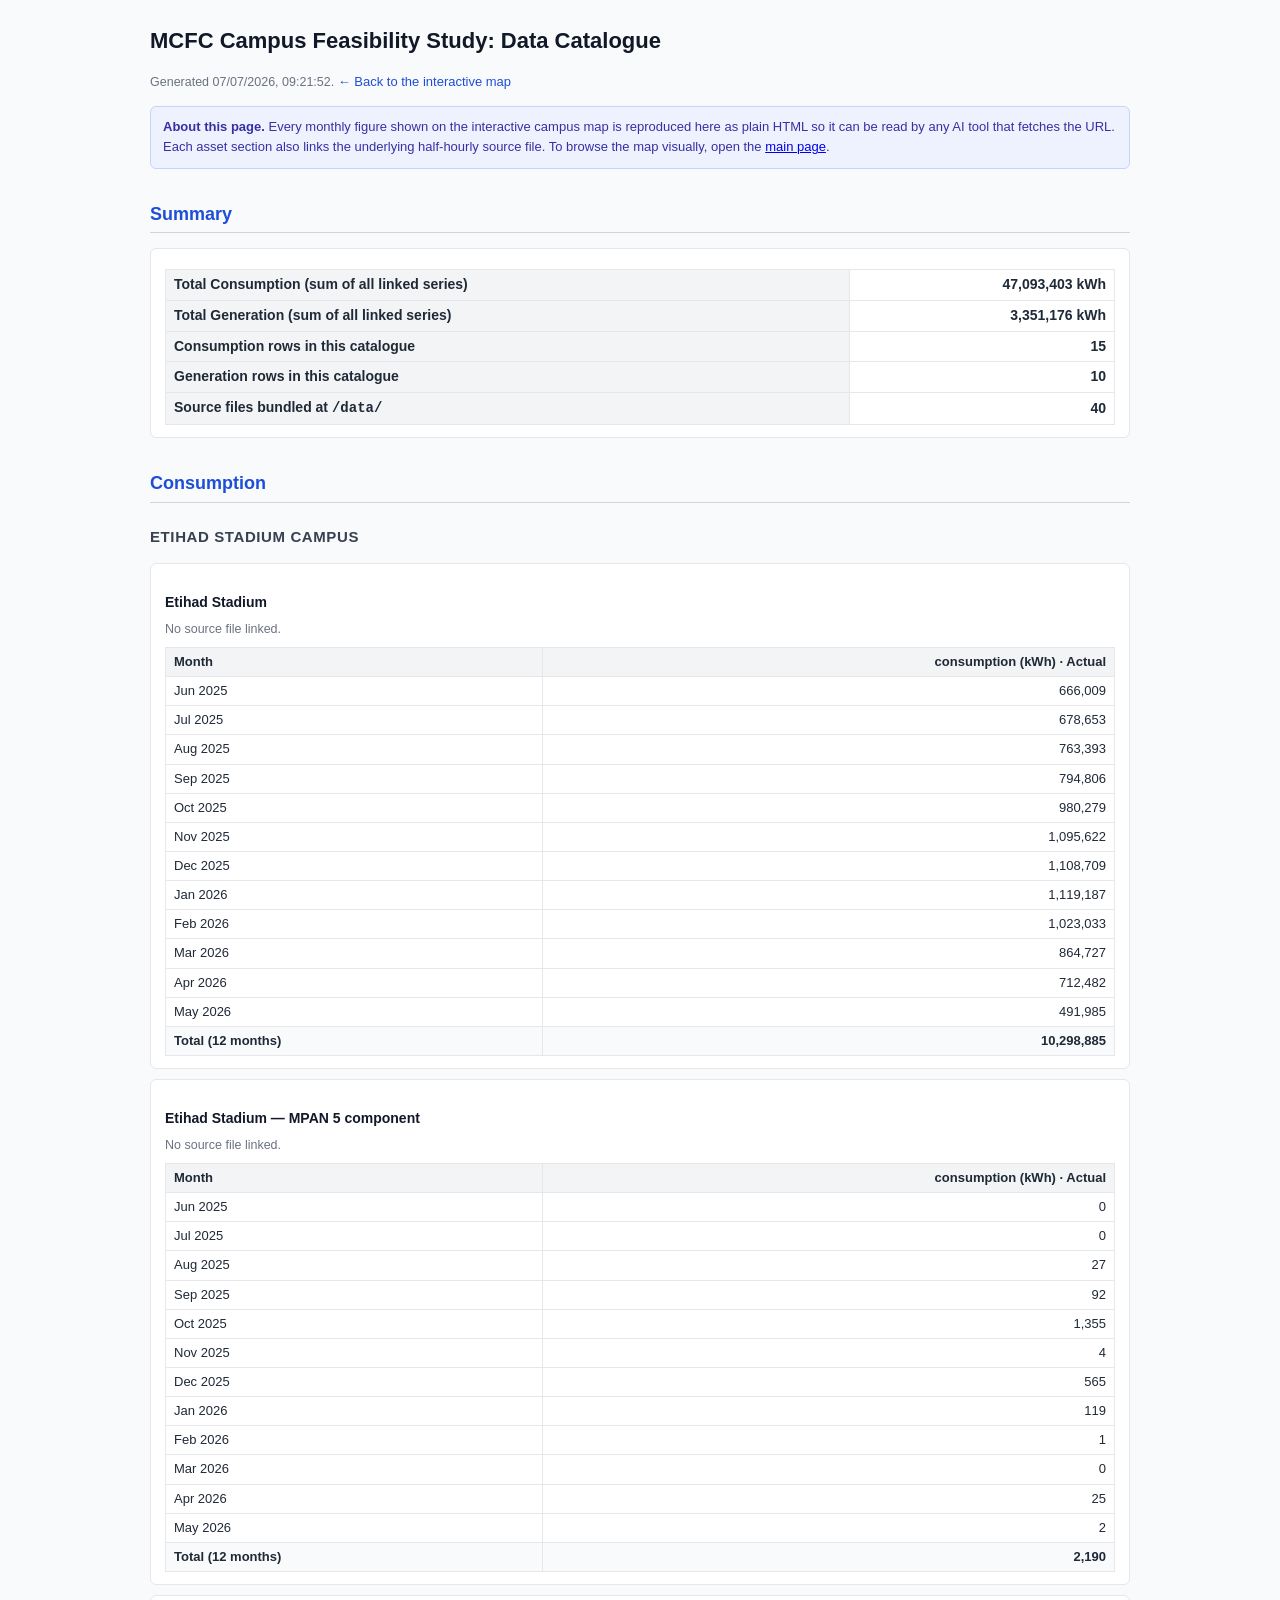
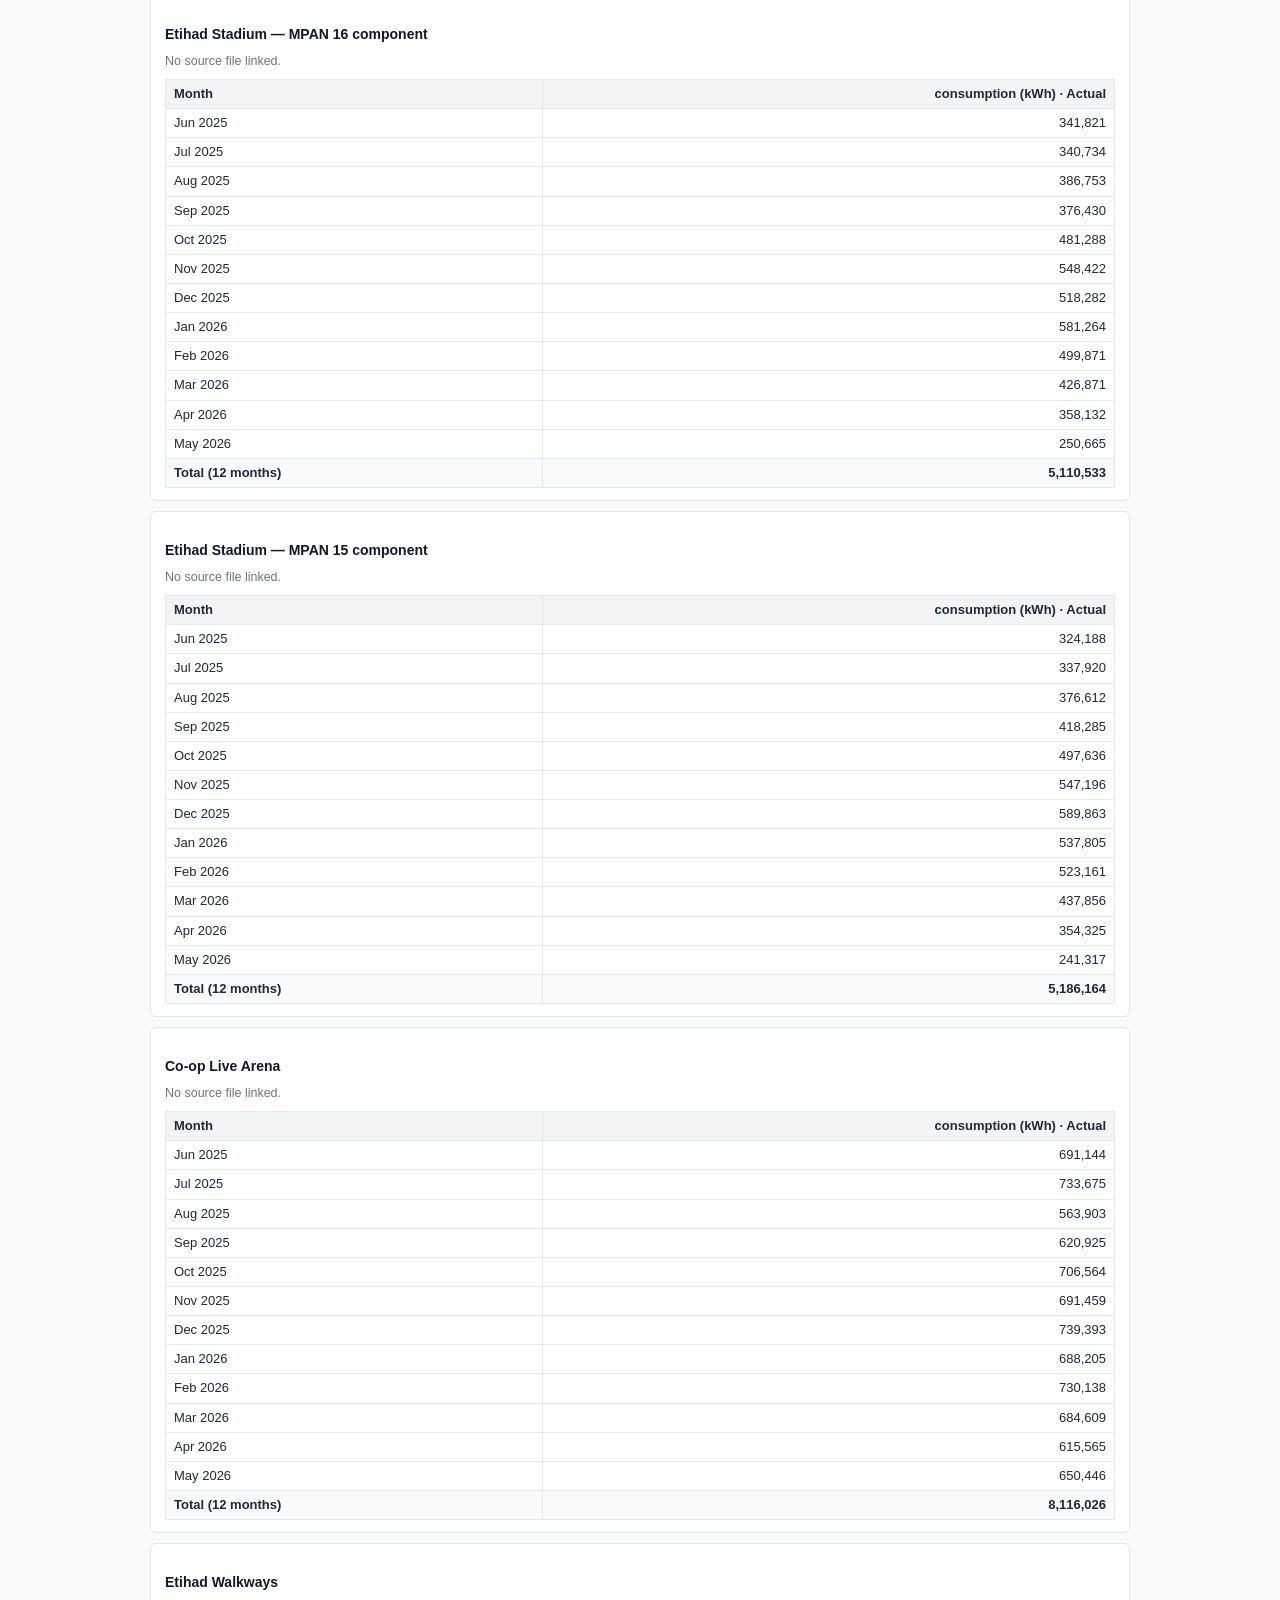
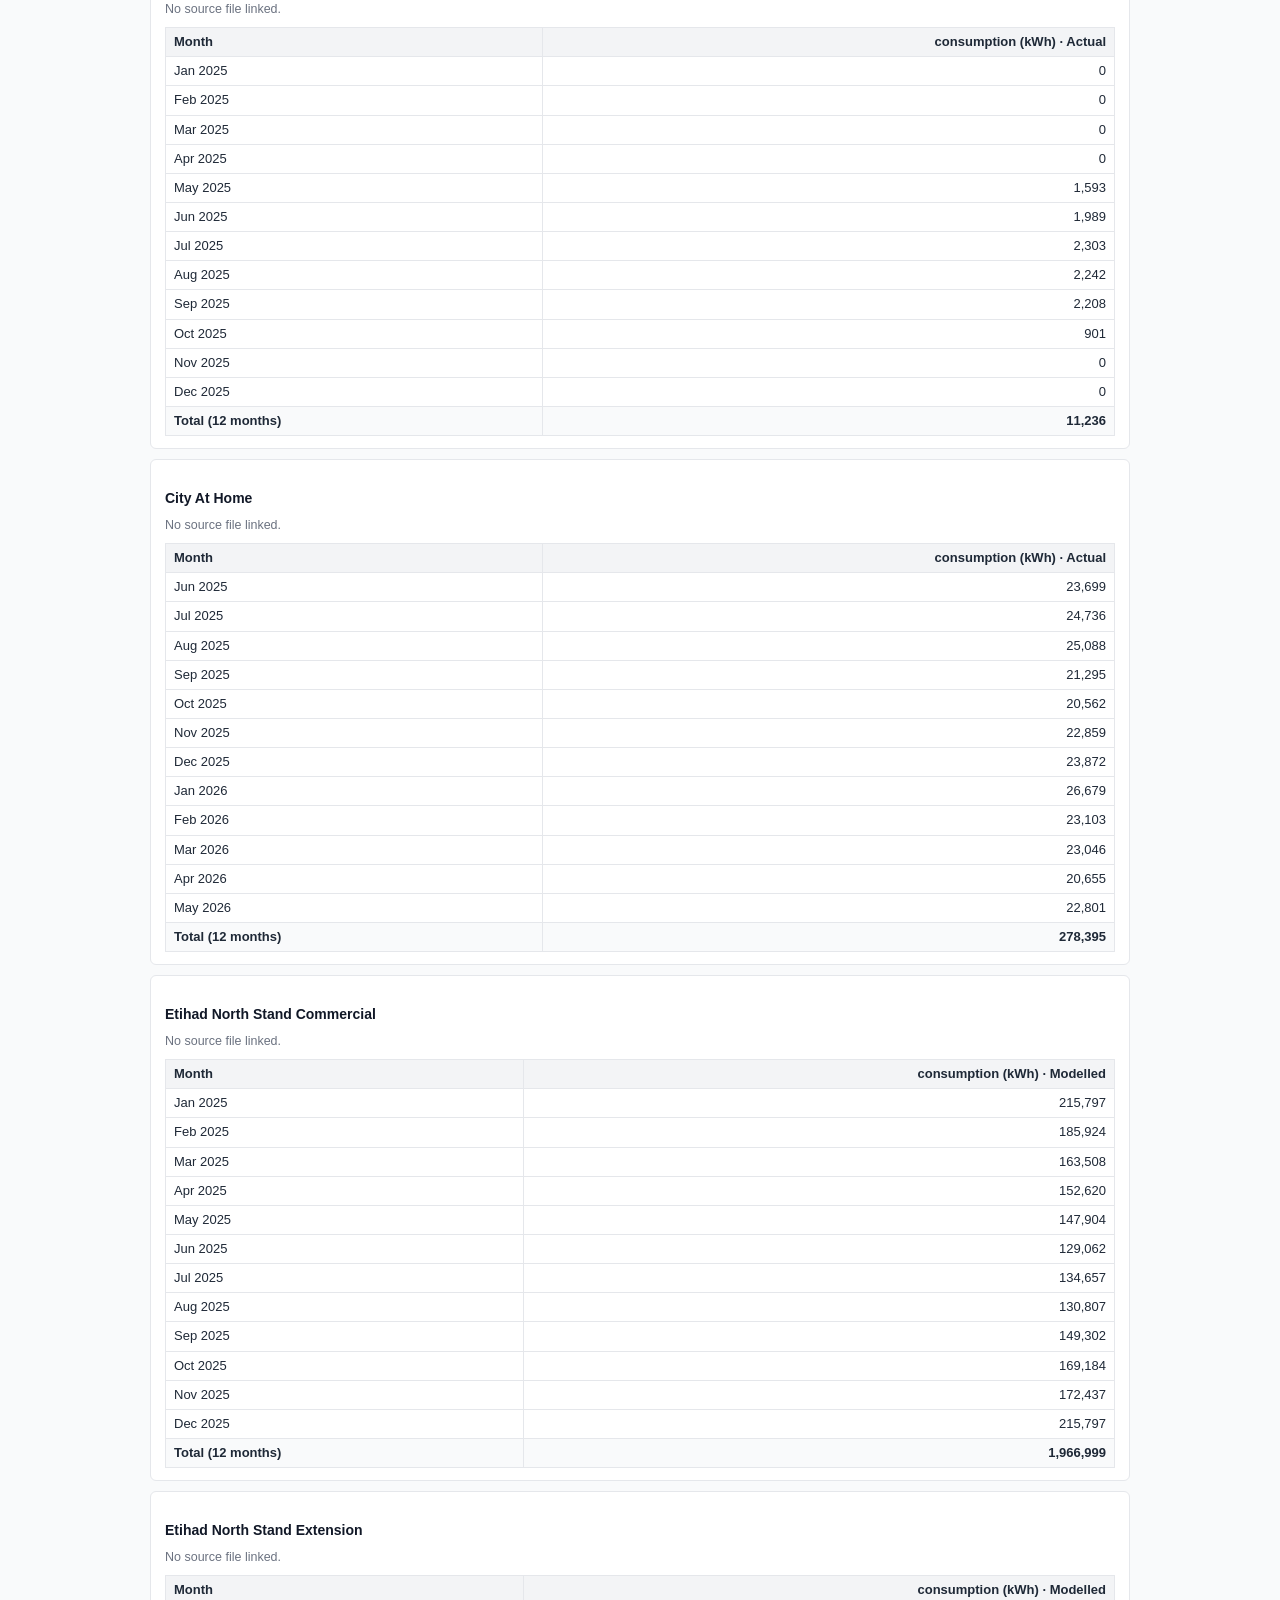
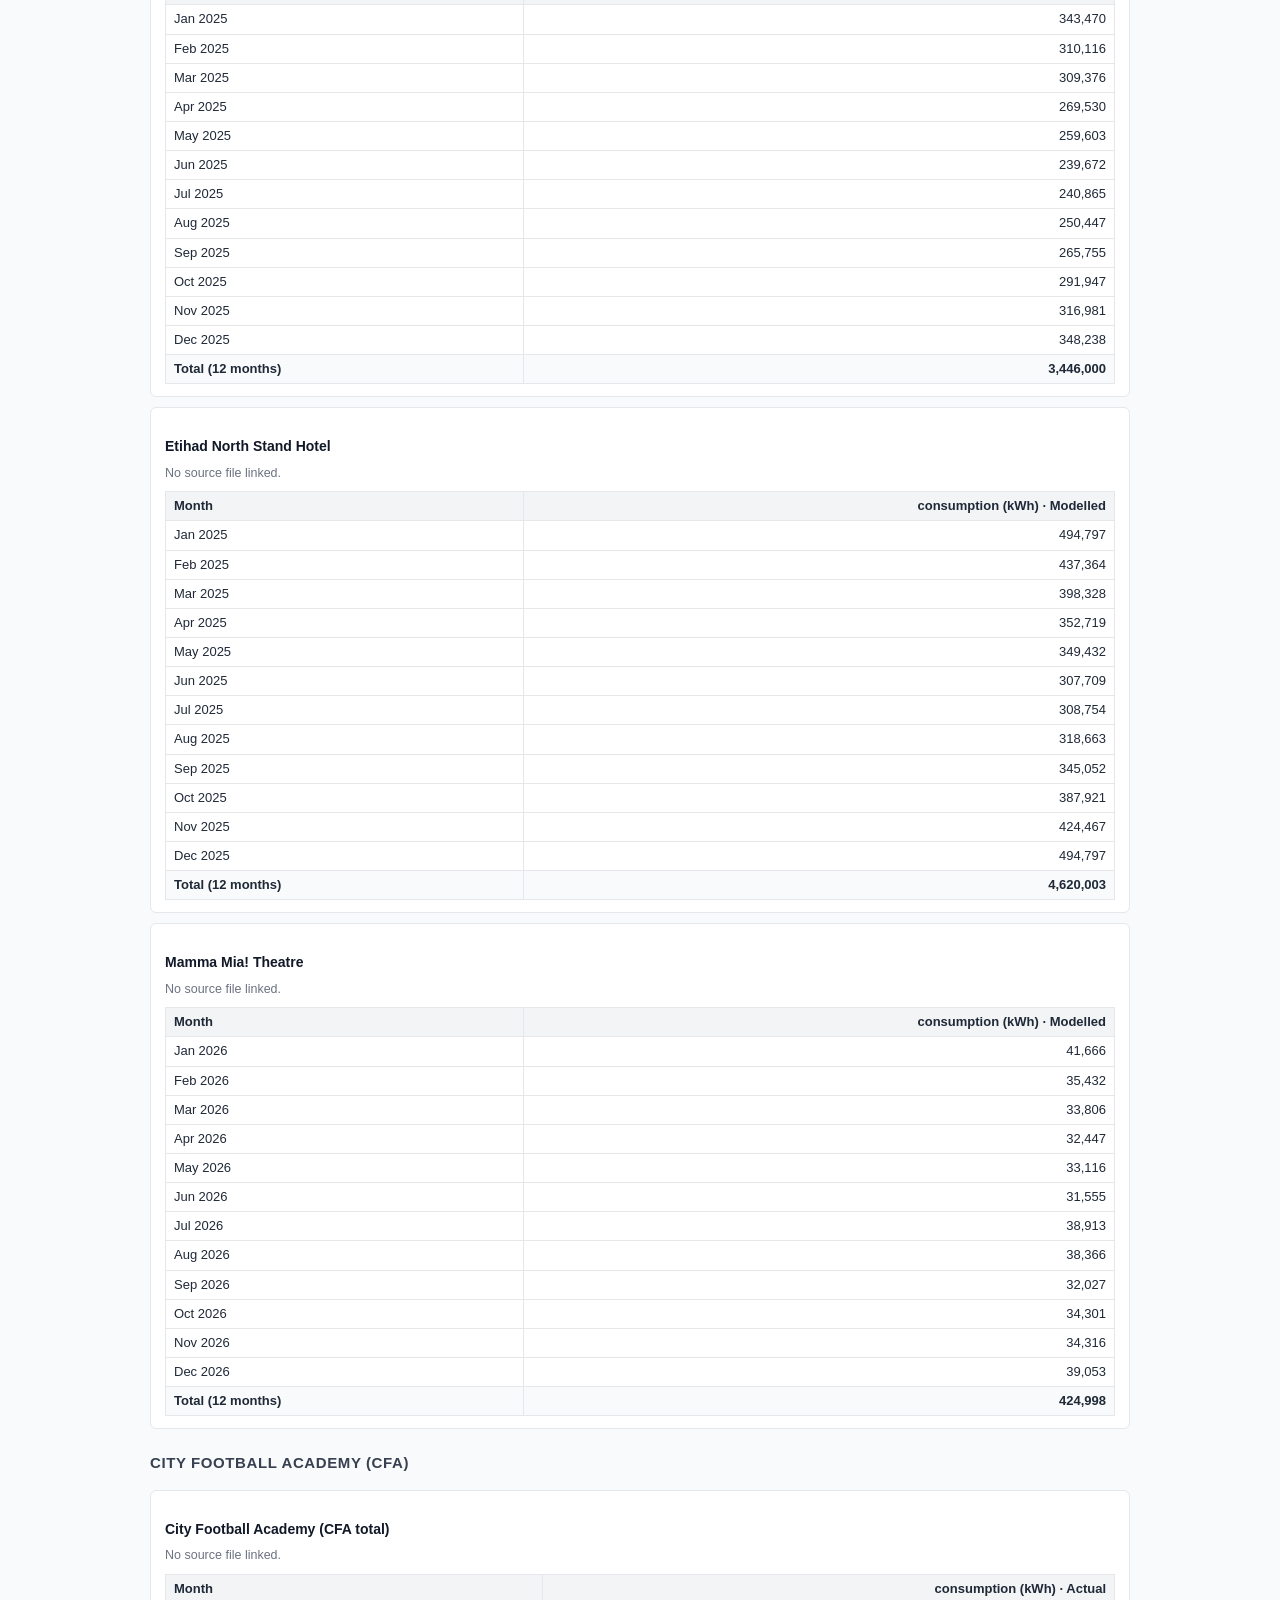
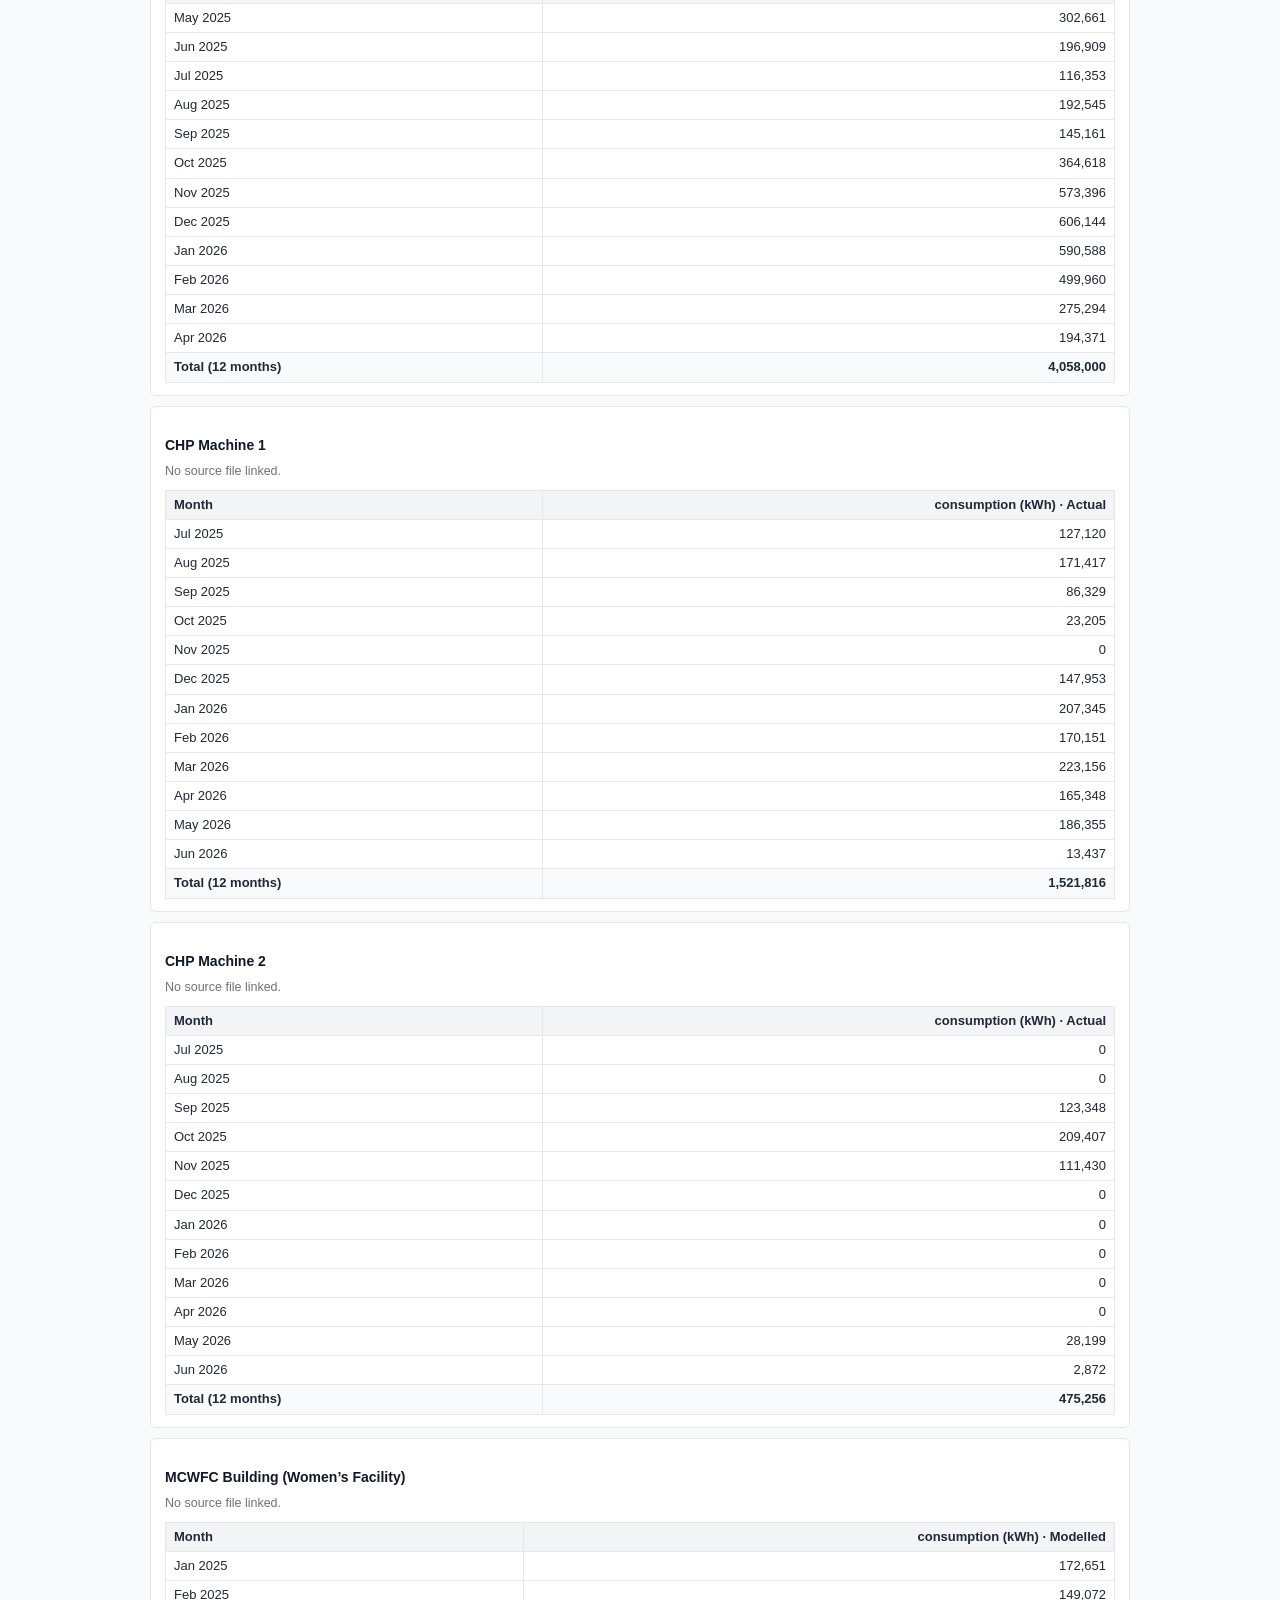
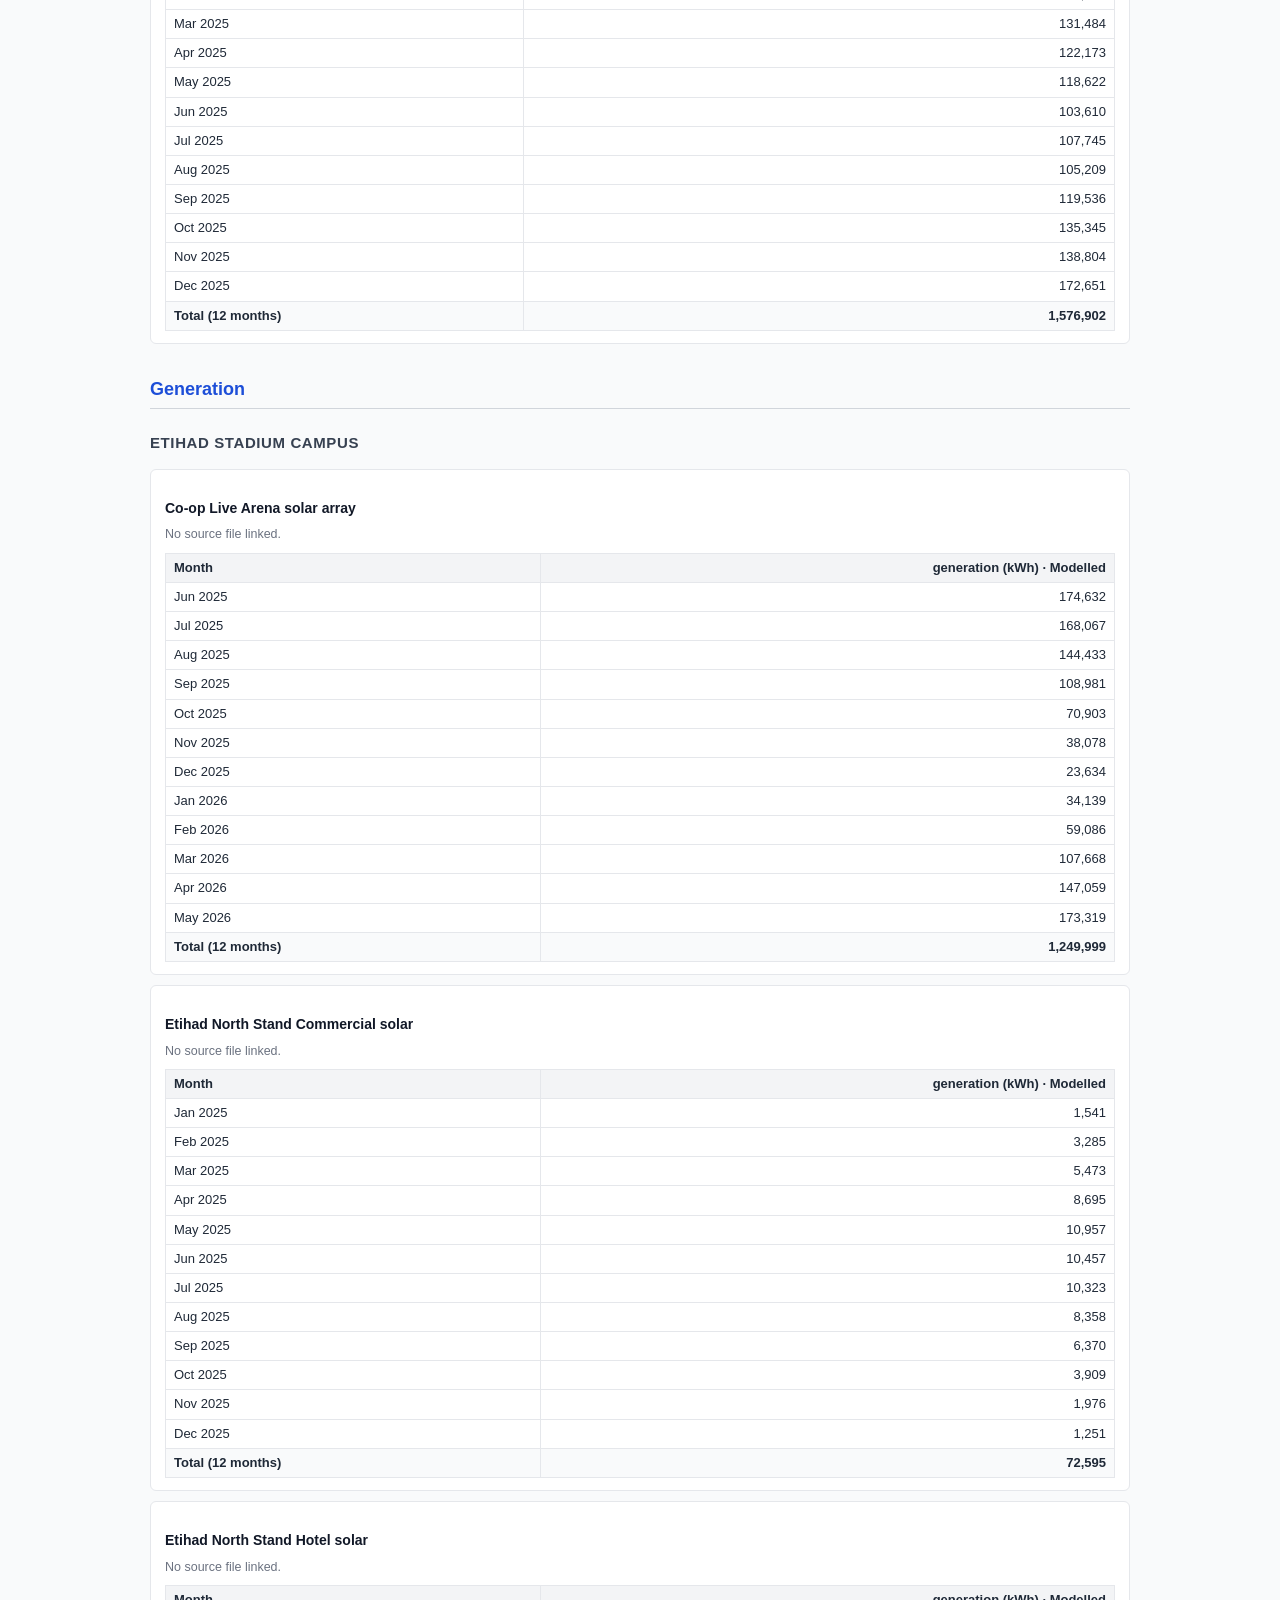
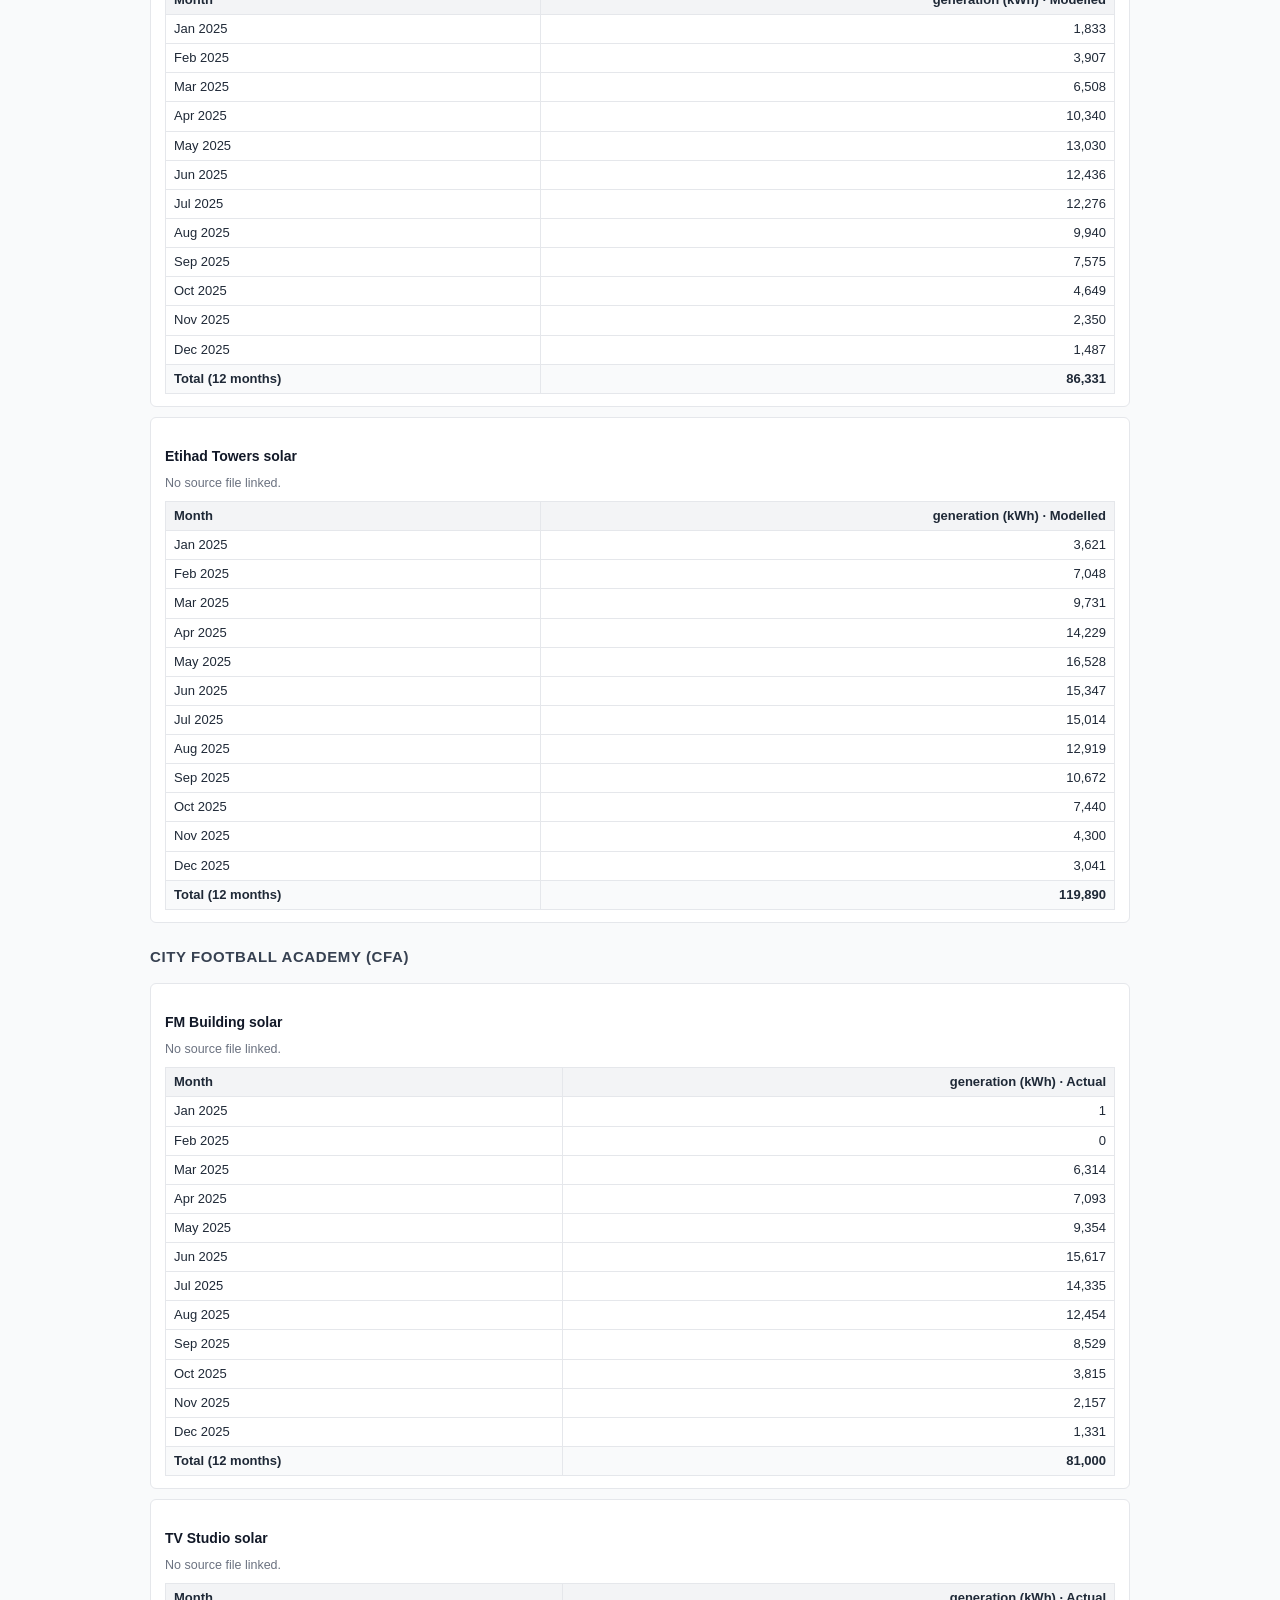
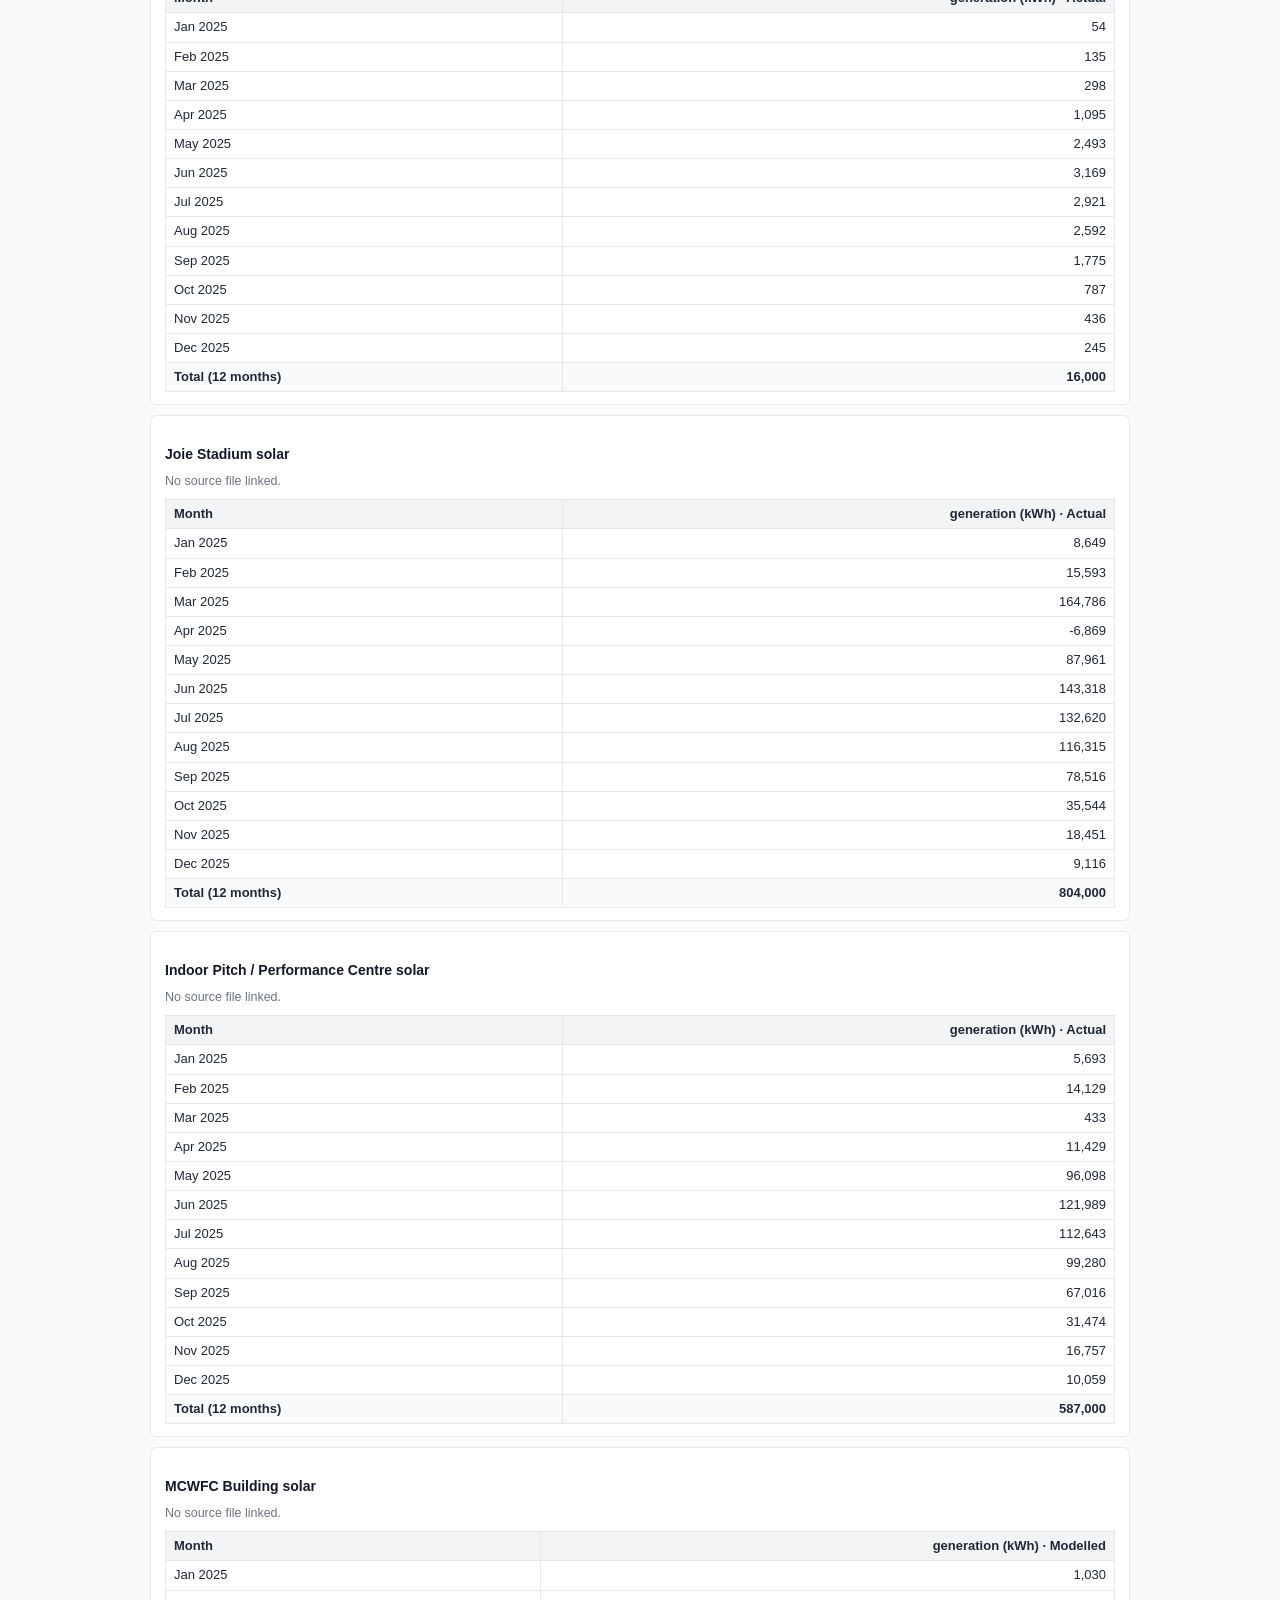
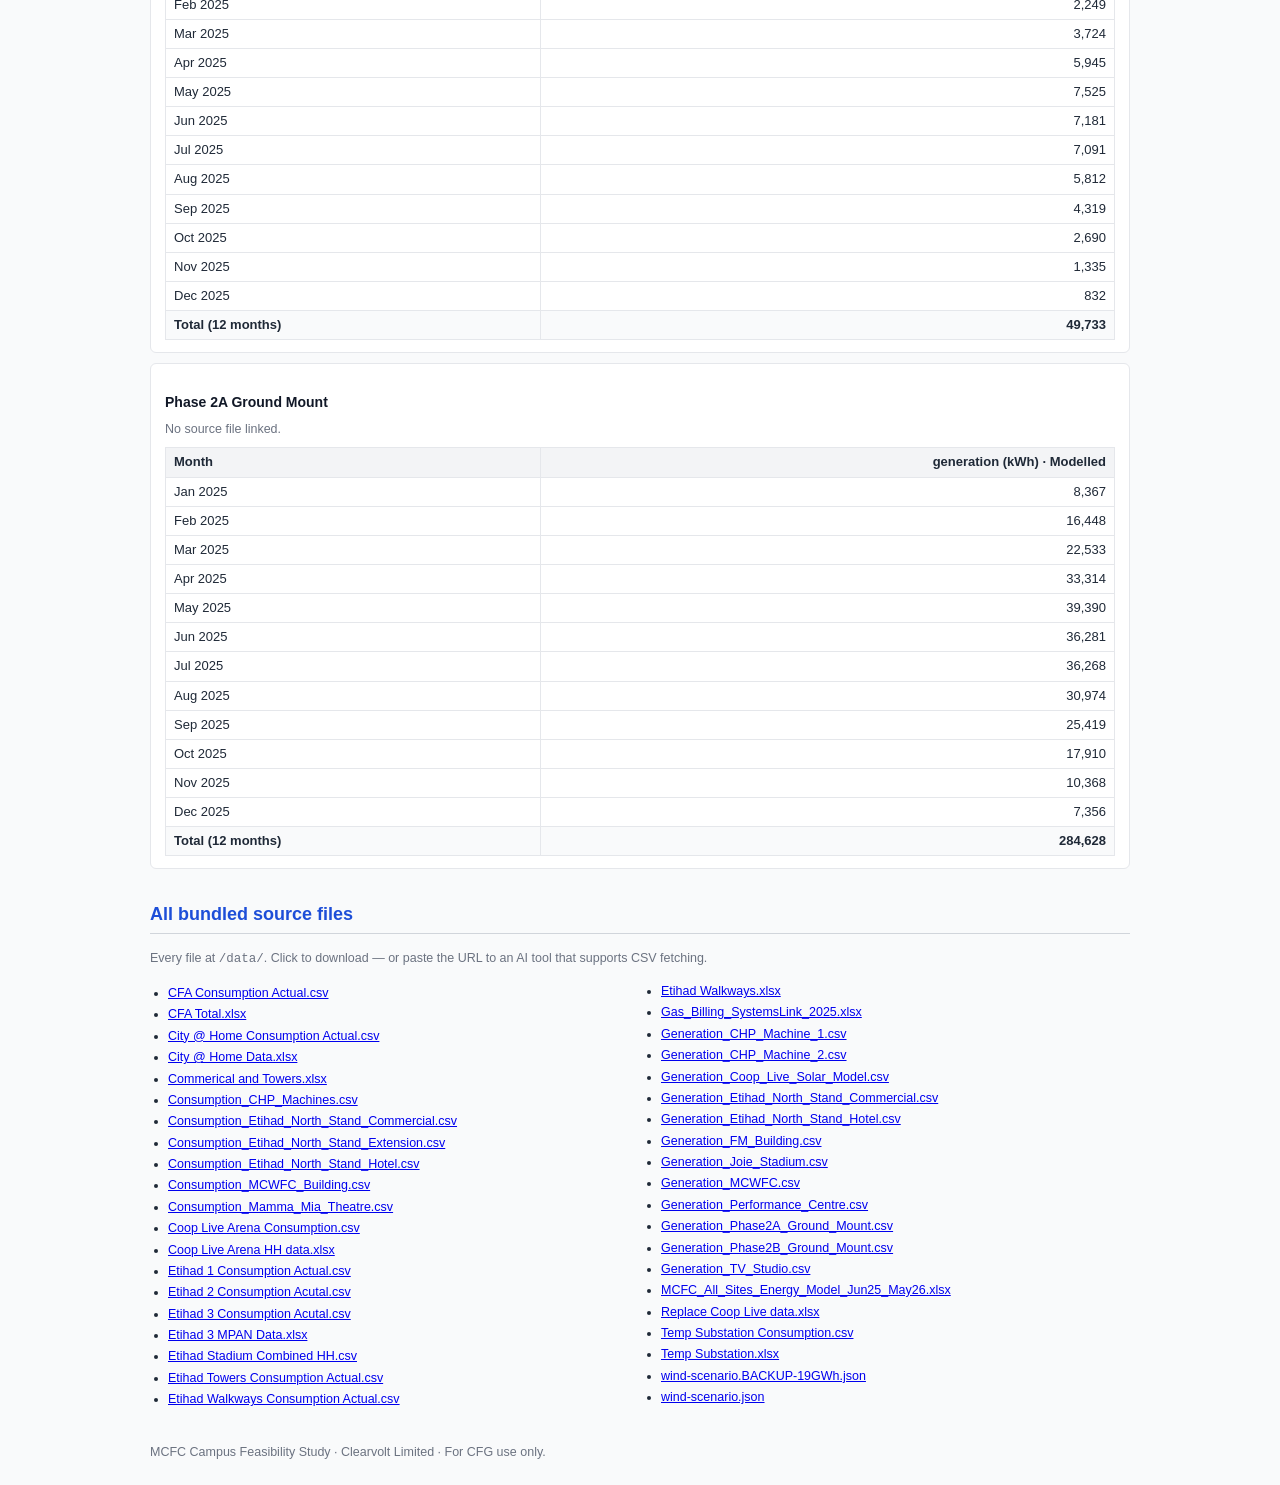
==== commit 1e69a7c3: "Remove all em-dashes from user-facing text" ====
--- a/data-catalog.html
+++ b/data-catalog.html
@@ -35,7 +35,7 @@
 <body>
 
 <h1>MCFC Campus Feasibility Study: Data Catalogue</h1>
-<p class="muted">Generated <time datetime="2026-07-07T07:43:02.328Z">07/07/2026, 08:43:02</time>. <a href="./" class="back">← Back to the interactive map</a></p>
+<p class="muted">Generated <time datetime="2026-07-07T08:21:52.012Z">07/07/2026, 09:21:52</time>. <a href="./" class="back">← Back to the interactive map</a></p>
 
 <div class="header-note">
   <strong>About this page.</strong> Every monthly figure shown on the interactive campus map is reproduced here as plain HTML so it can be read by any AI tool that fetches the URL. Each asset section also links the underlying half-hourly source file. To browse the map visually, open the
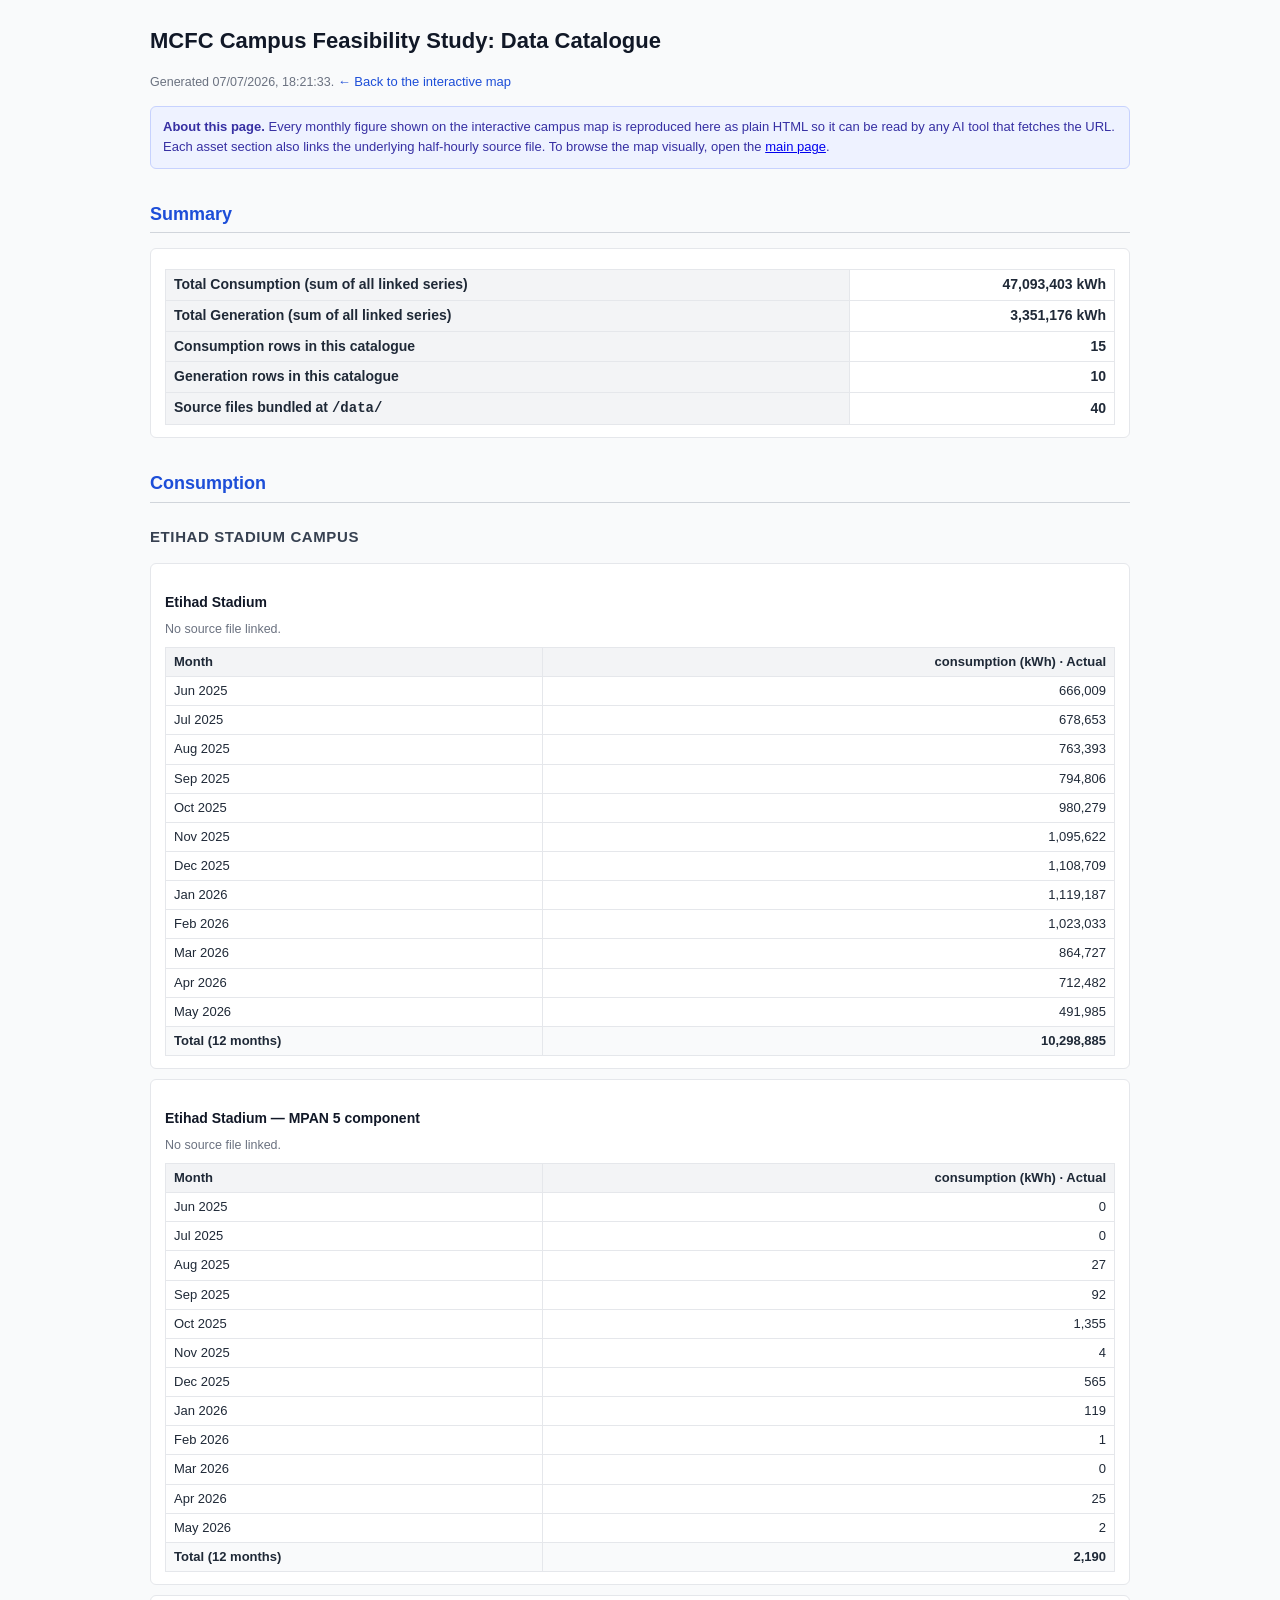
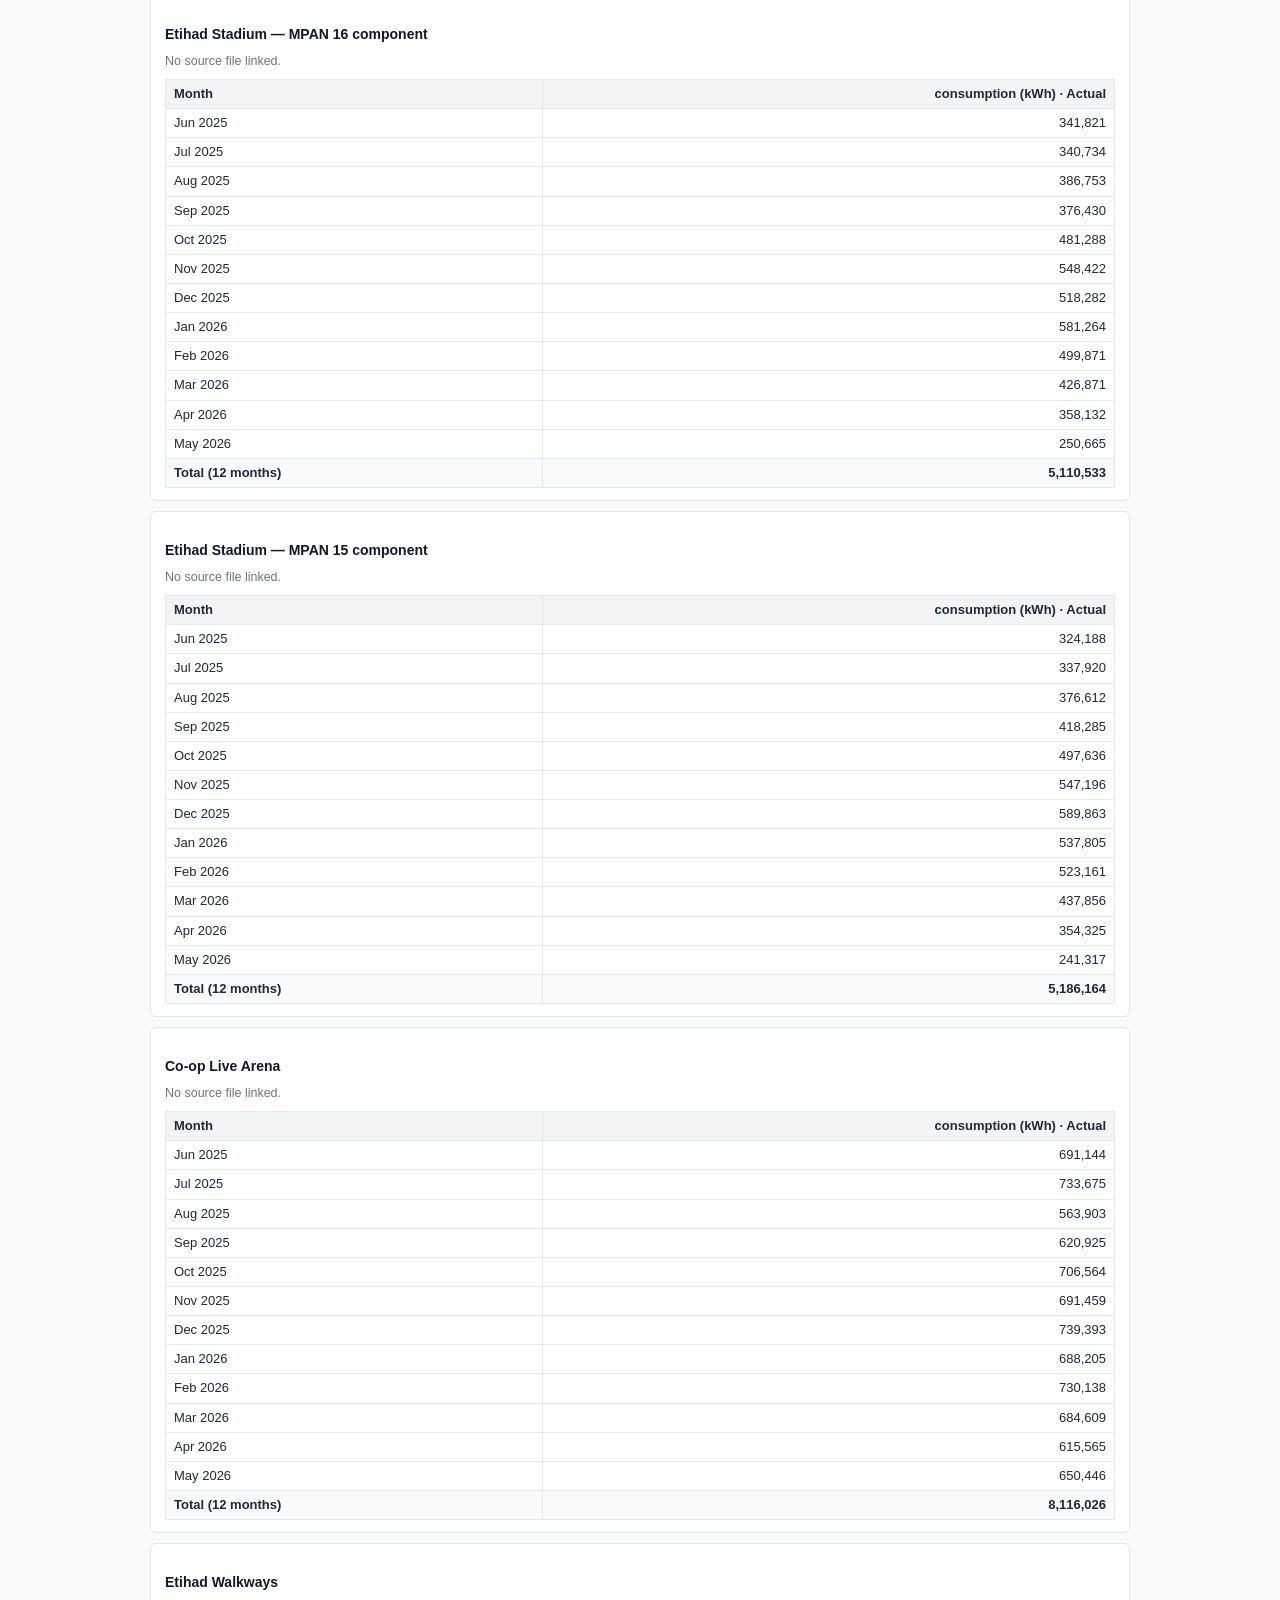
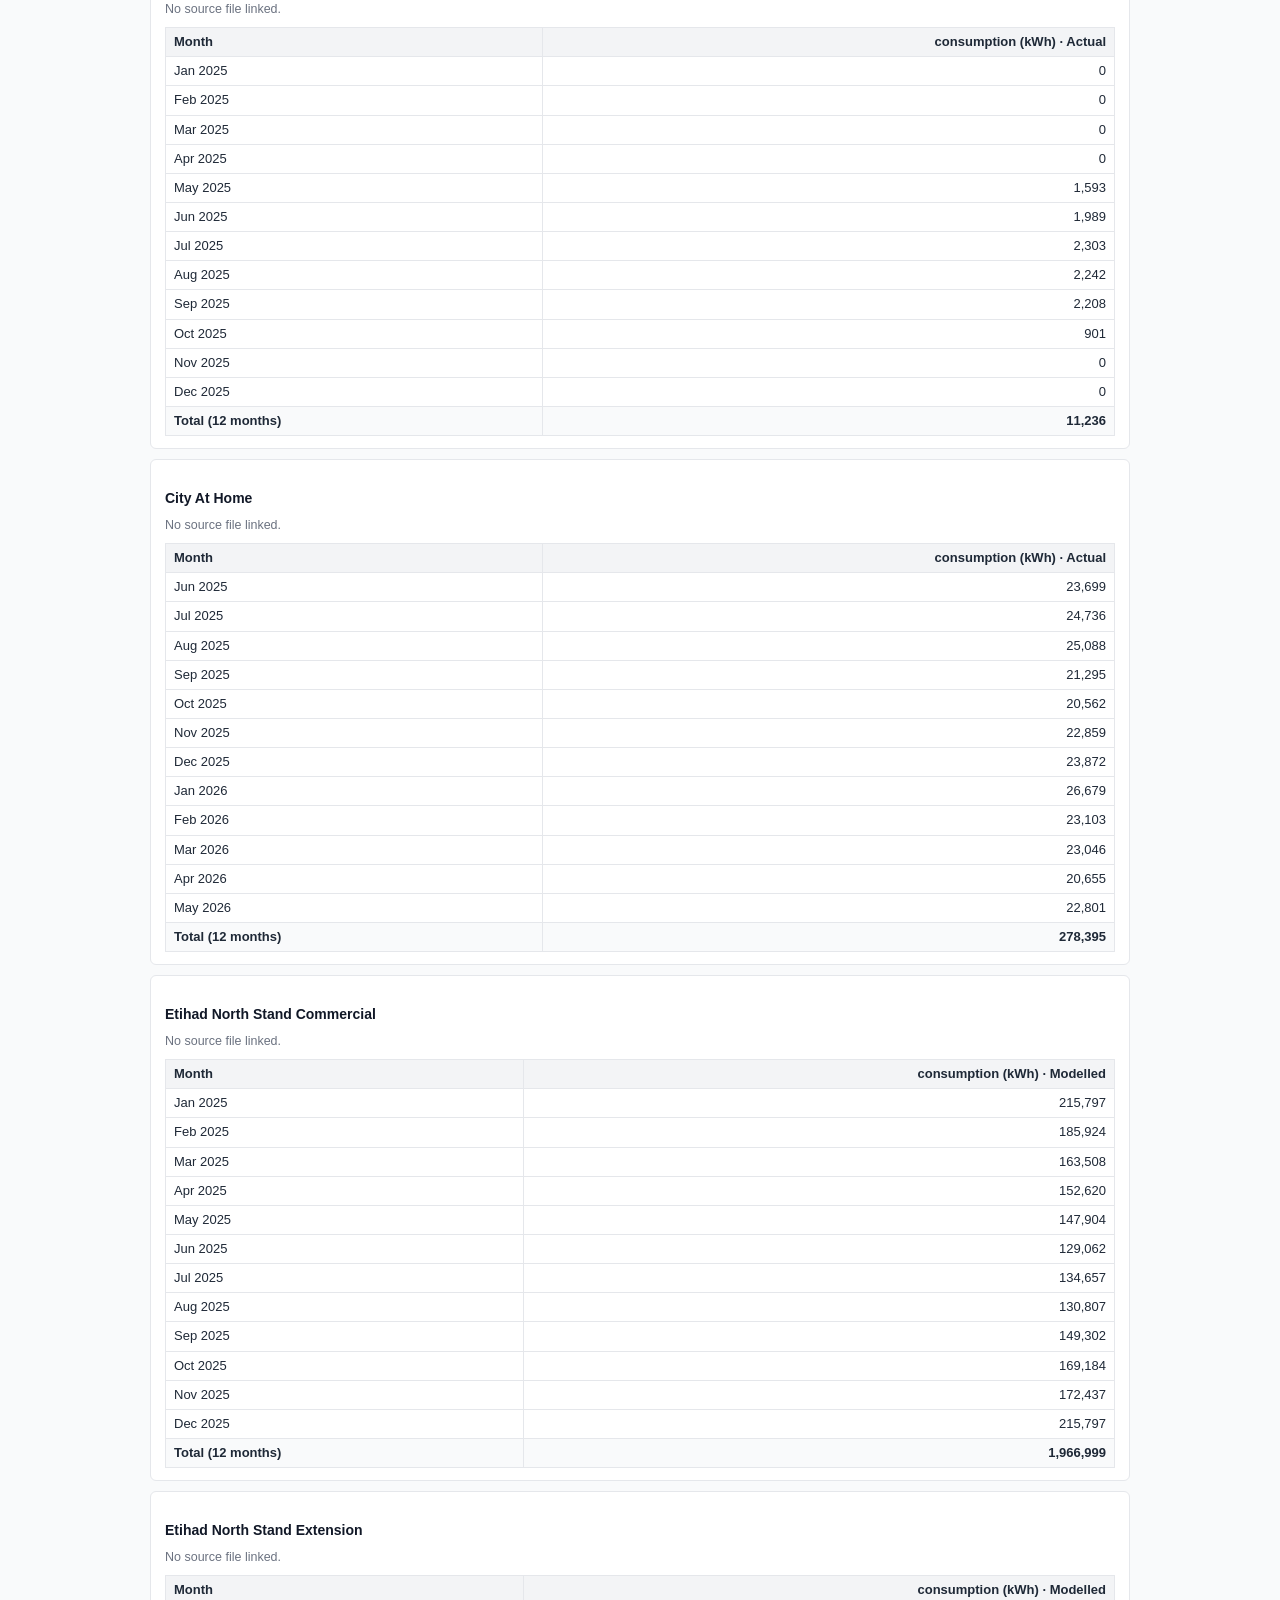
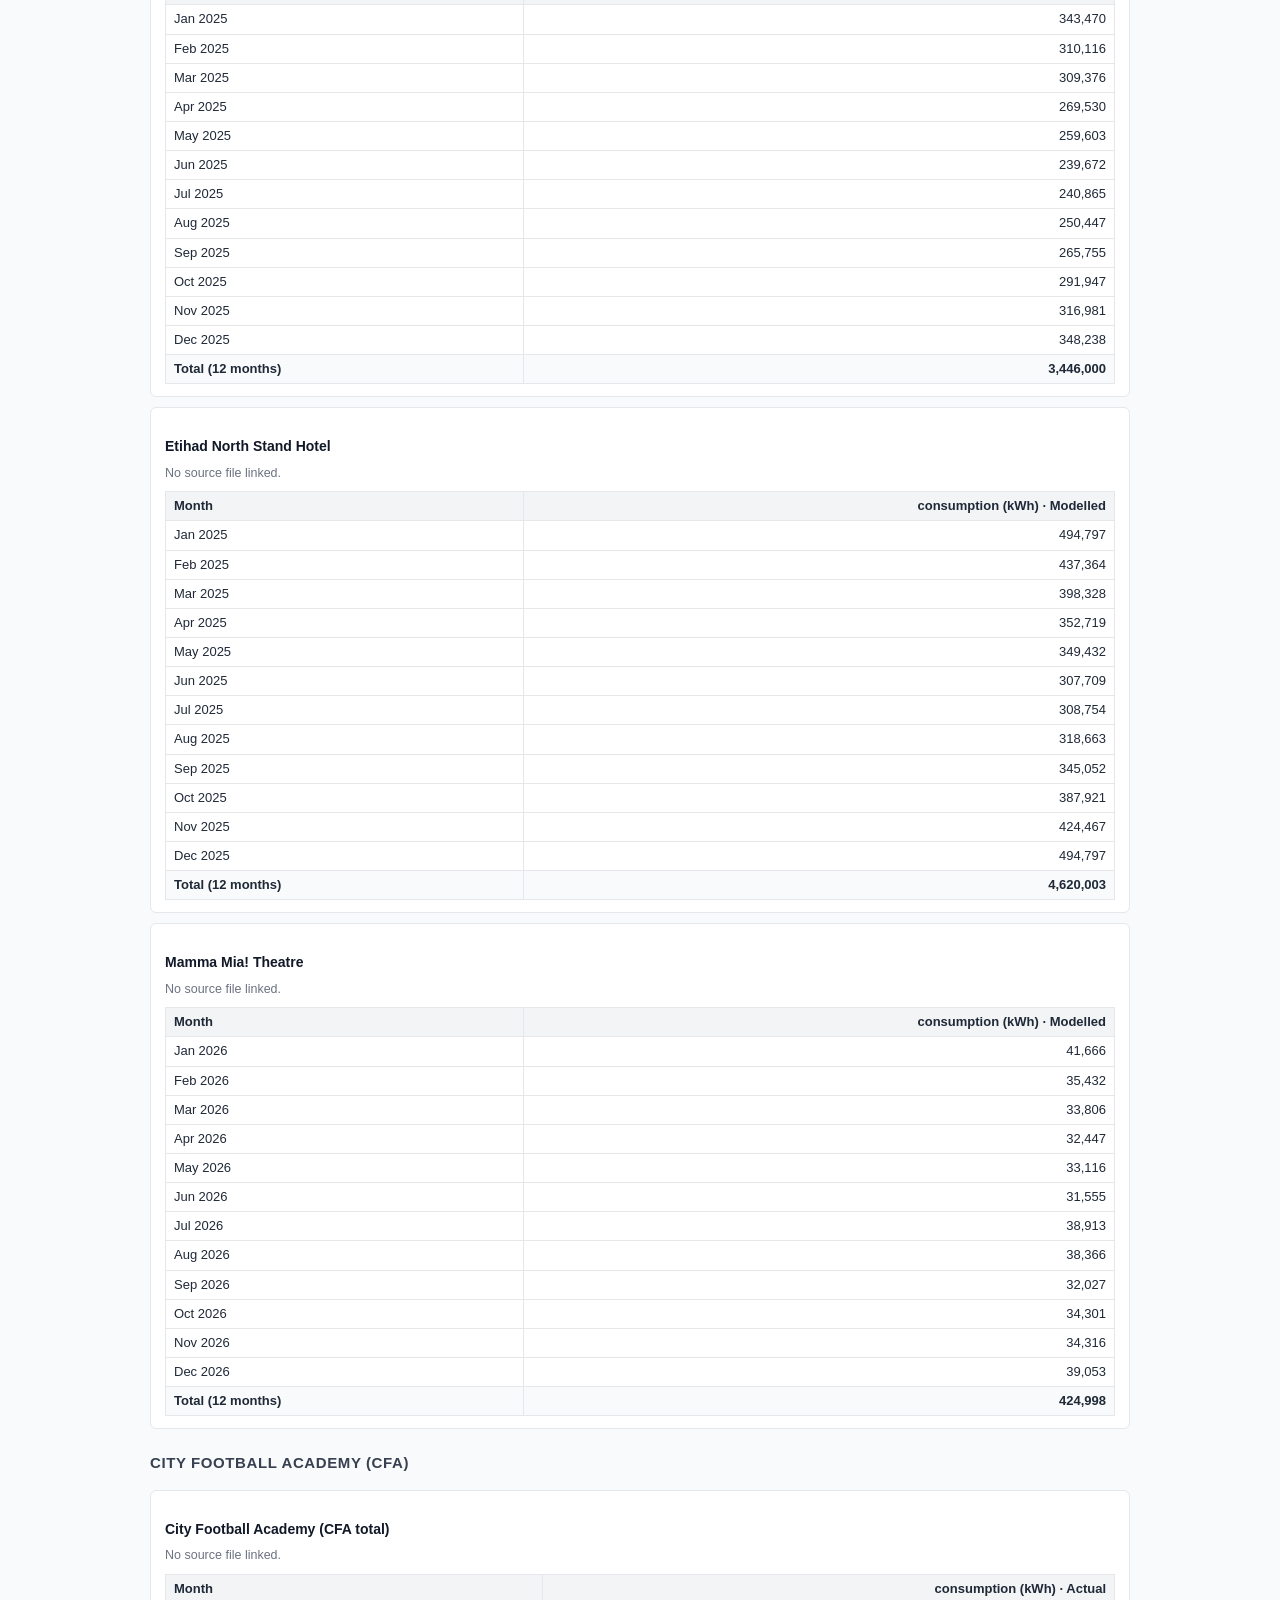
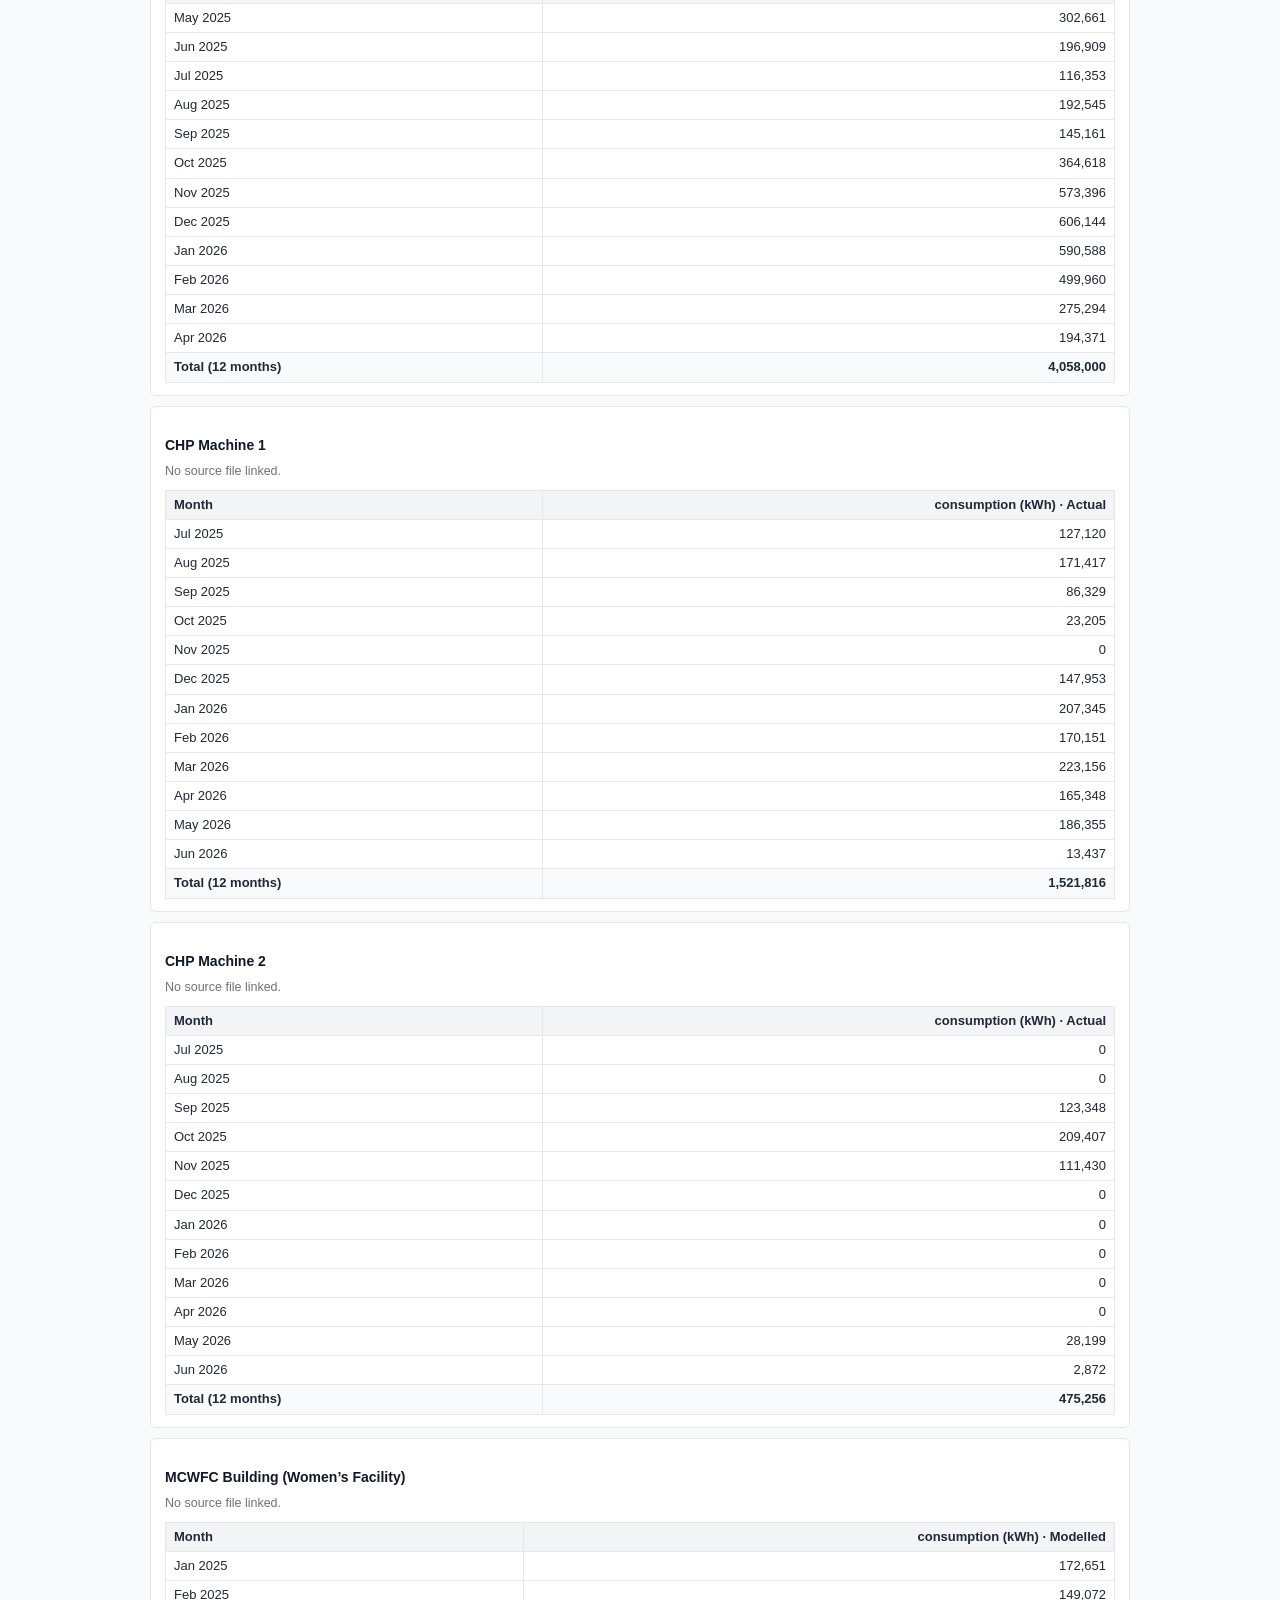
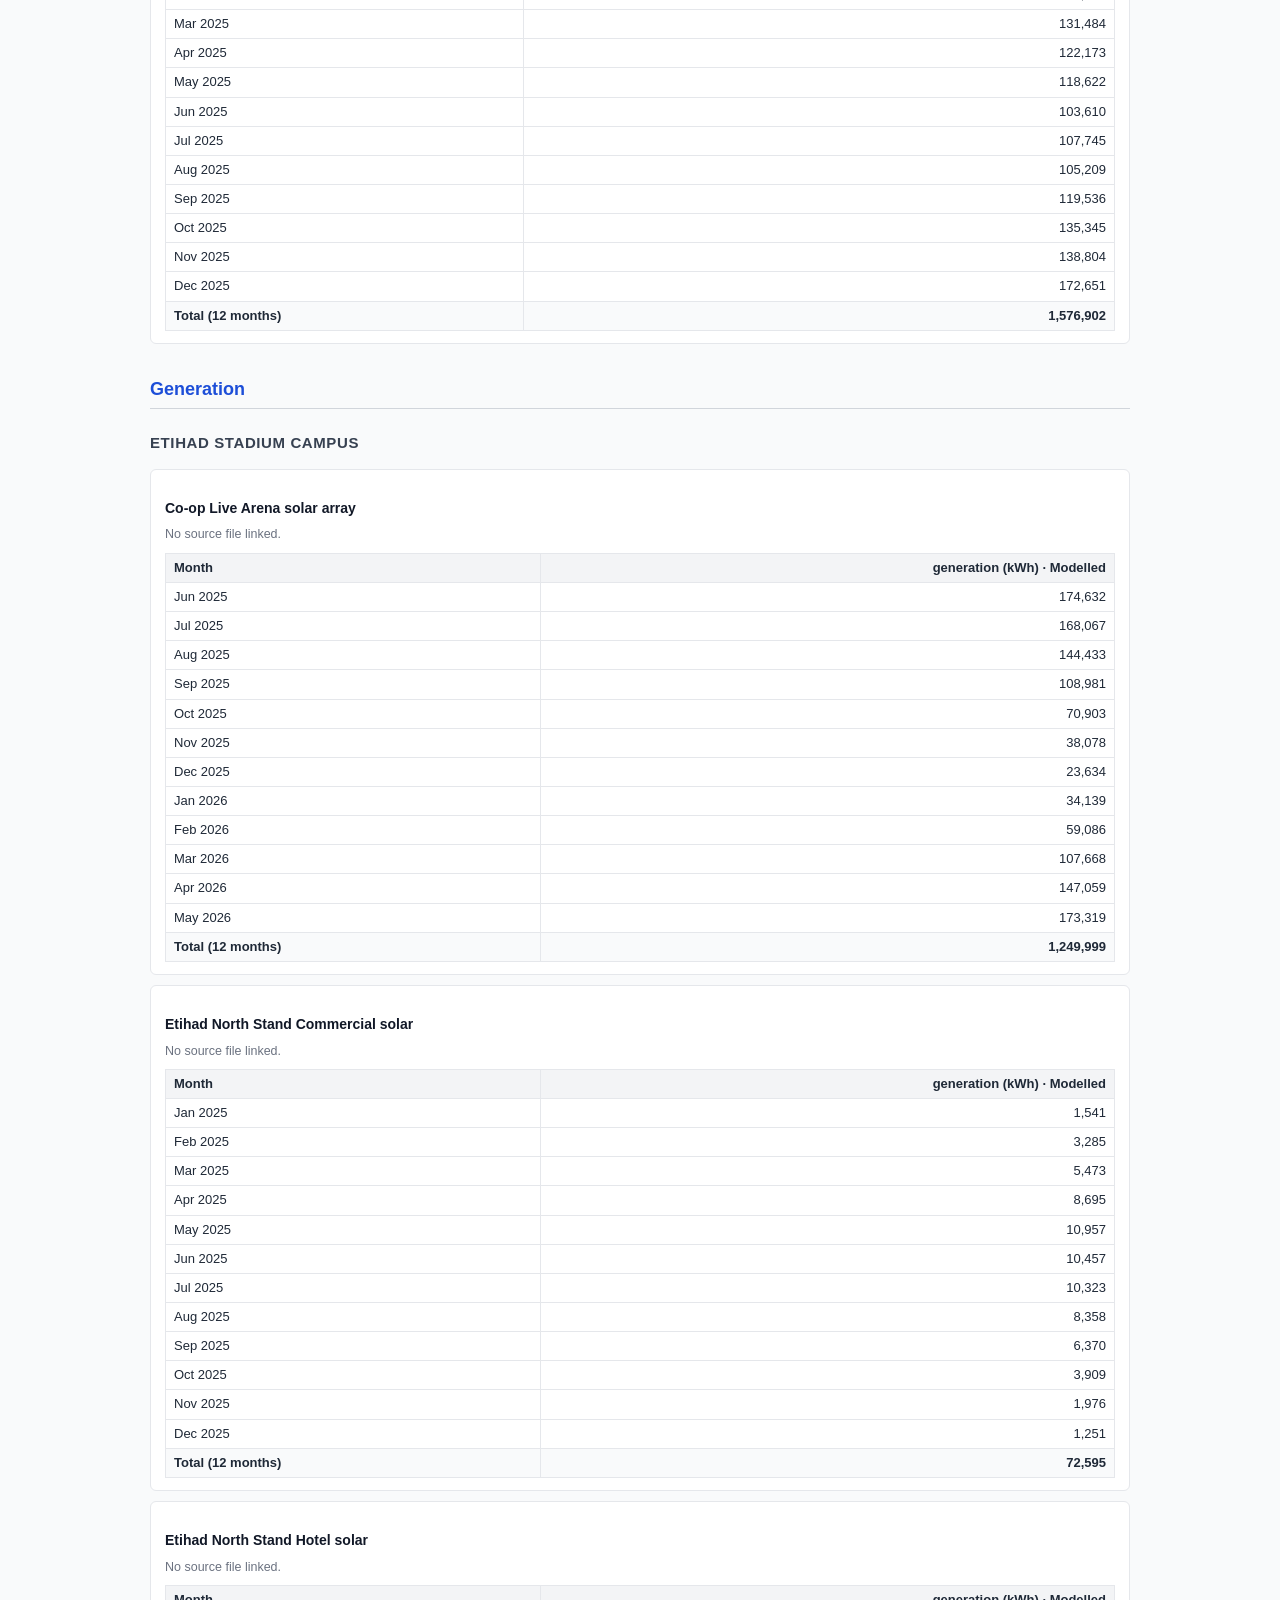
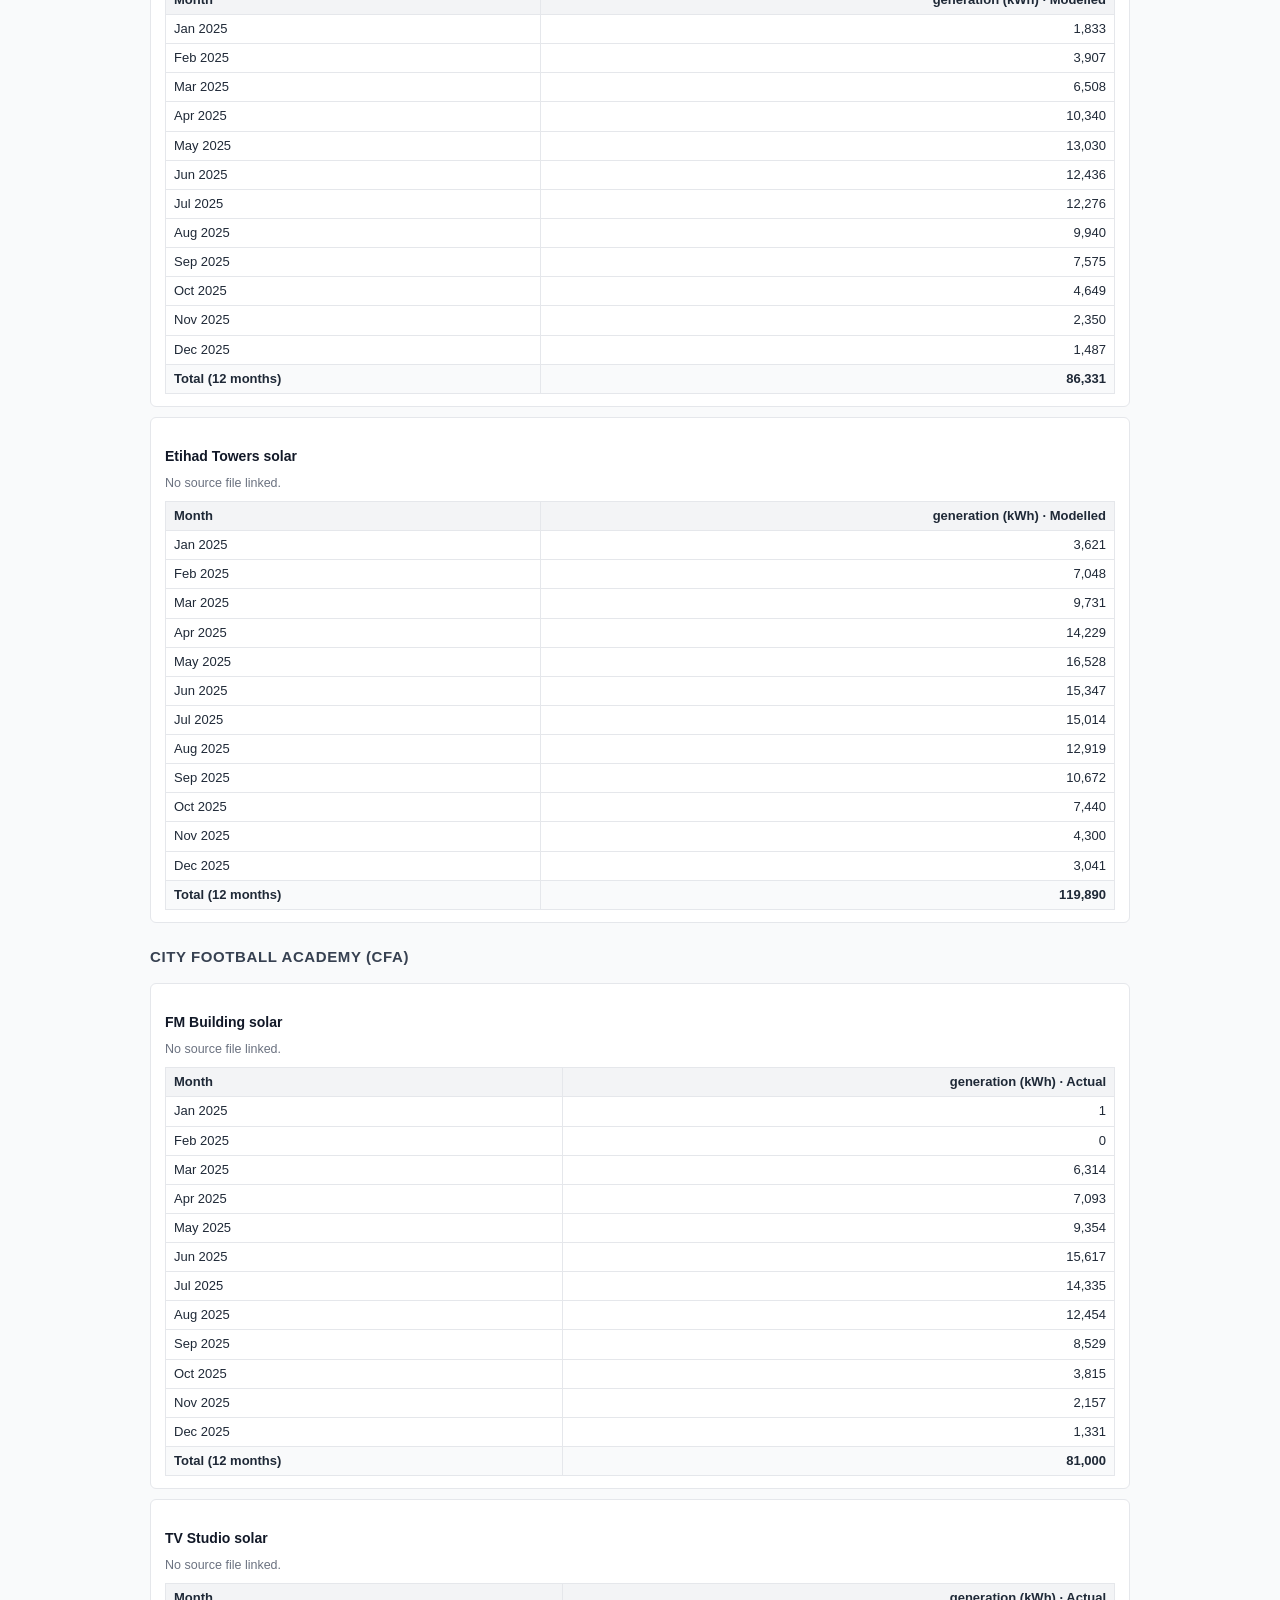
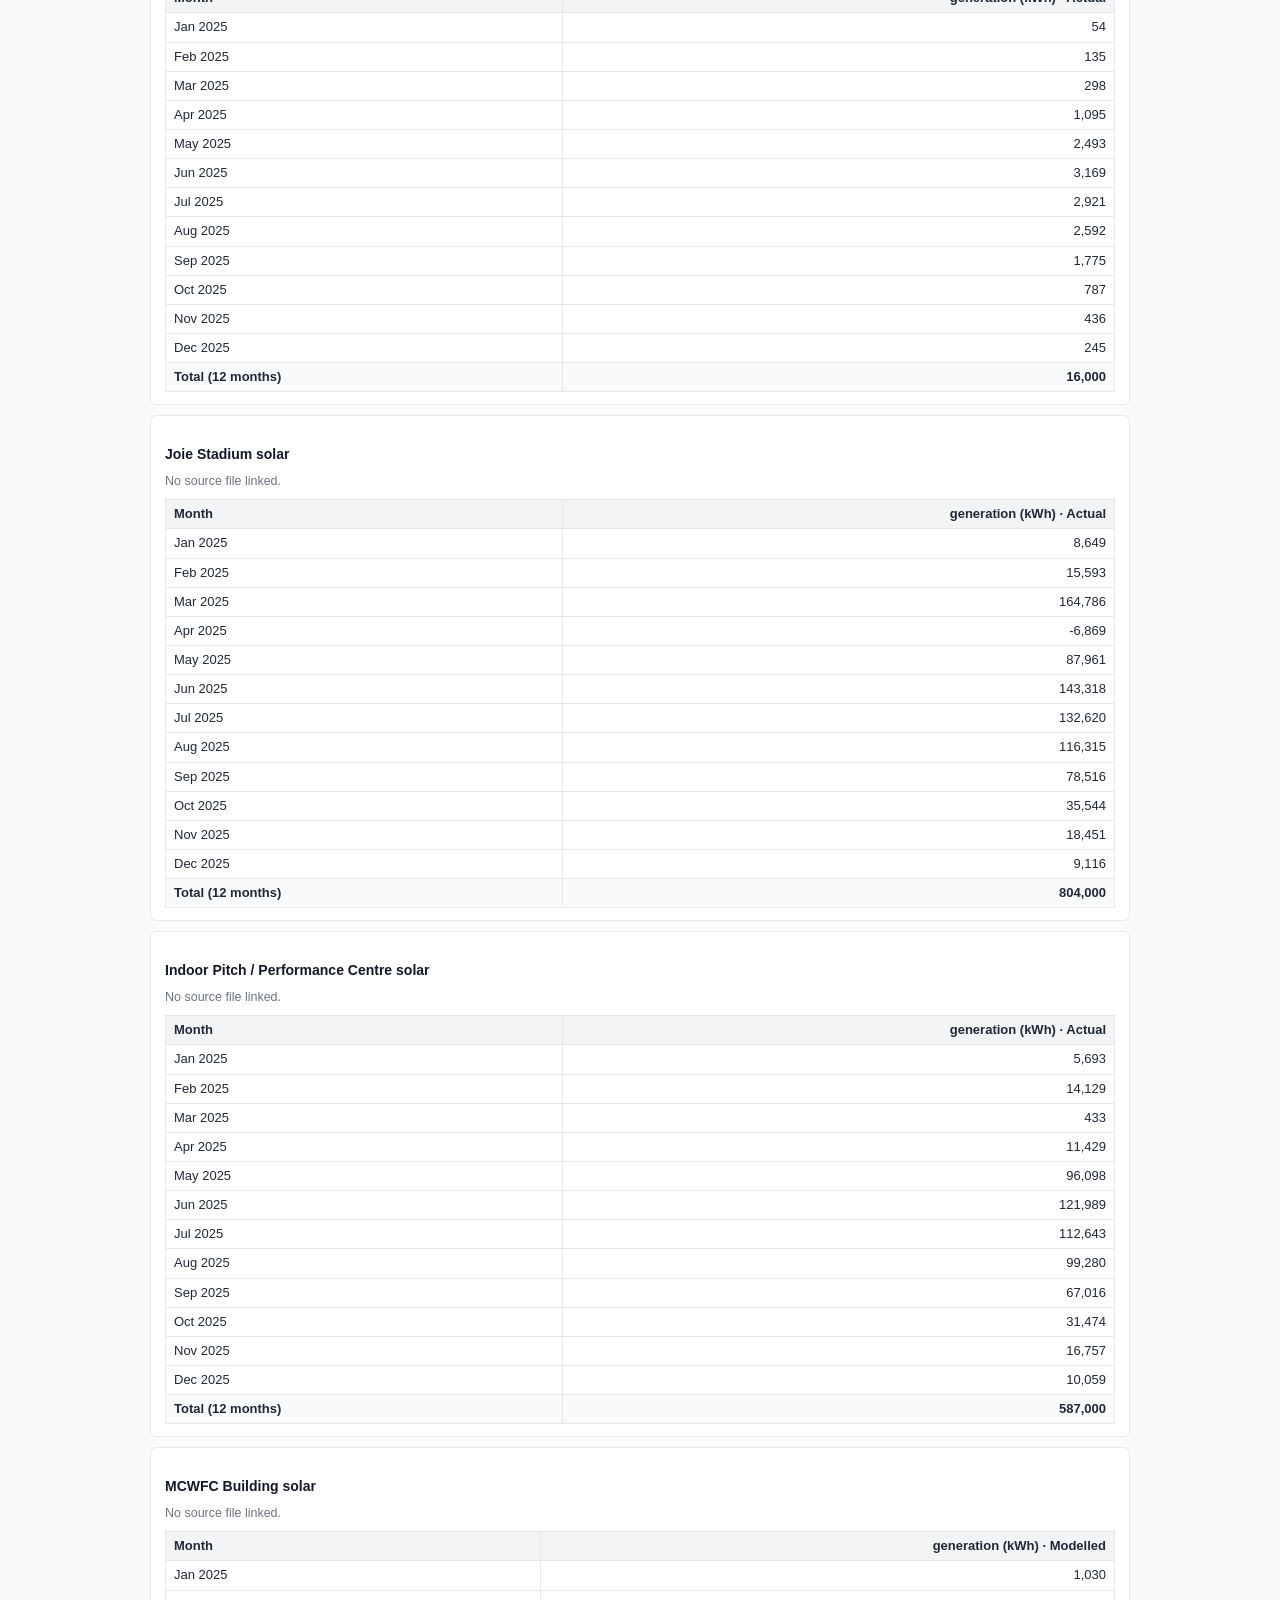
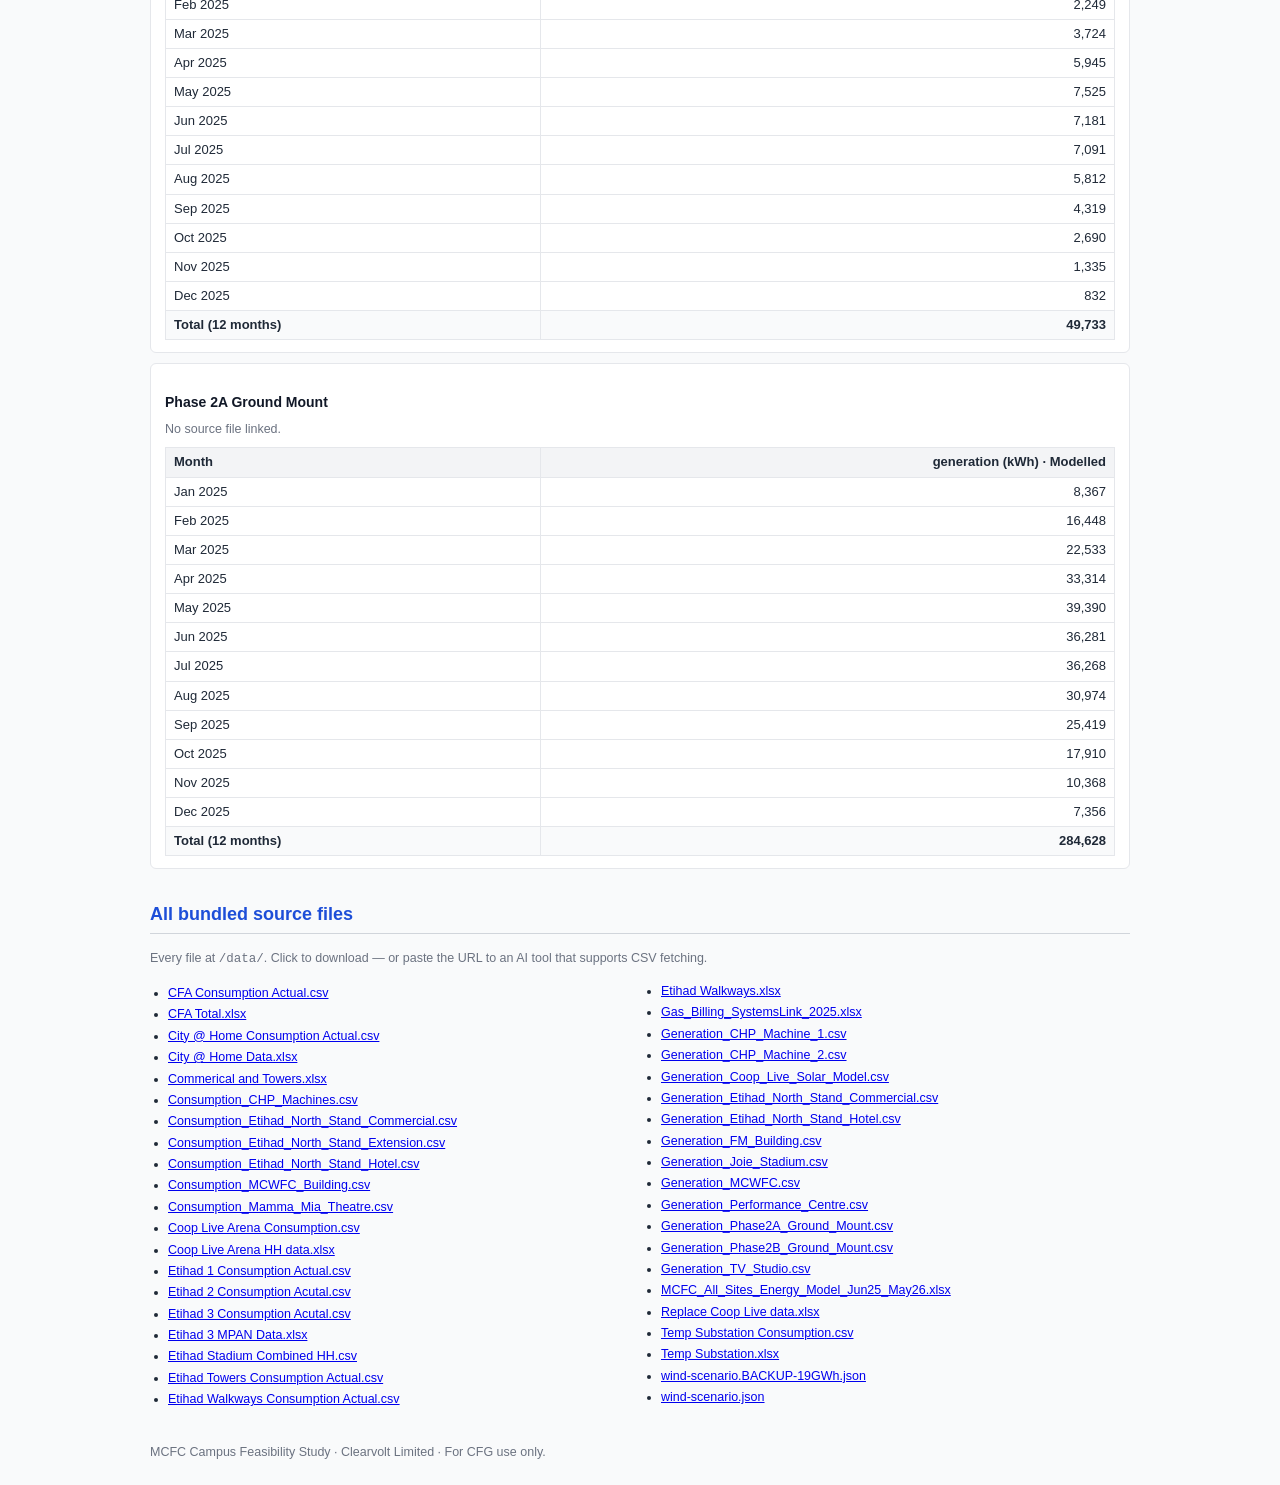
==== commit d1caed6d: "Fresh build for client demo" ====
--- a/data-catalog.html
+++ b/data-catalog.html
@@ -35,7 +35,7 @@
 <body>
 
 <h1>MCFC Campus Feasibility Study: Data Catalogue</h1>
-<p class="muted">Generated <time datetime="2026-07-07T08:21:52.012Z">07/07/2026, 09:21:52</time>. <a href="./" class="back">← Back to the interactive map</a></p>
+<p class="muted">Generated <time datetime="2026-07-07T17:21:33.110Z">07/07/2026, 18:21:33</time>. <a href="./" class="back">← Back to the interactive map</a></p>
 
 <div class="header-note">
   <strong>About this page.</strong> Every monthly figure shown on the interactive campus map is reproduced here as plain HTML so it can be read by any AI tool that fetches the URL. Each asset section also links the underlying half-hourly source file. To browse the map visually, open the
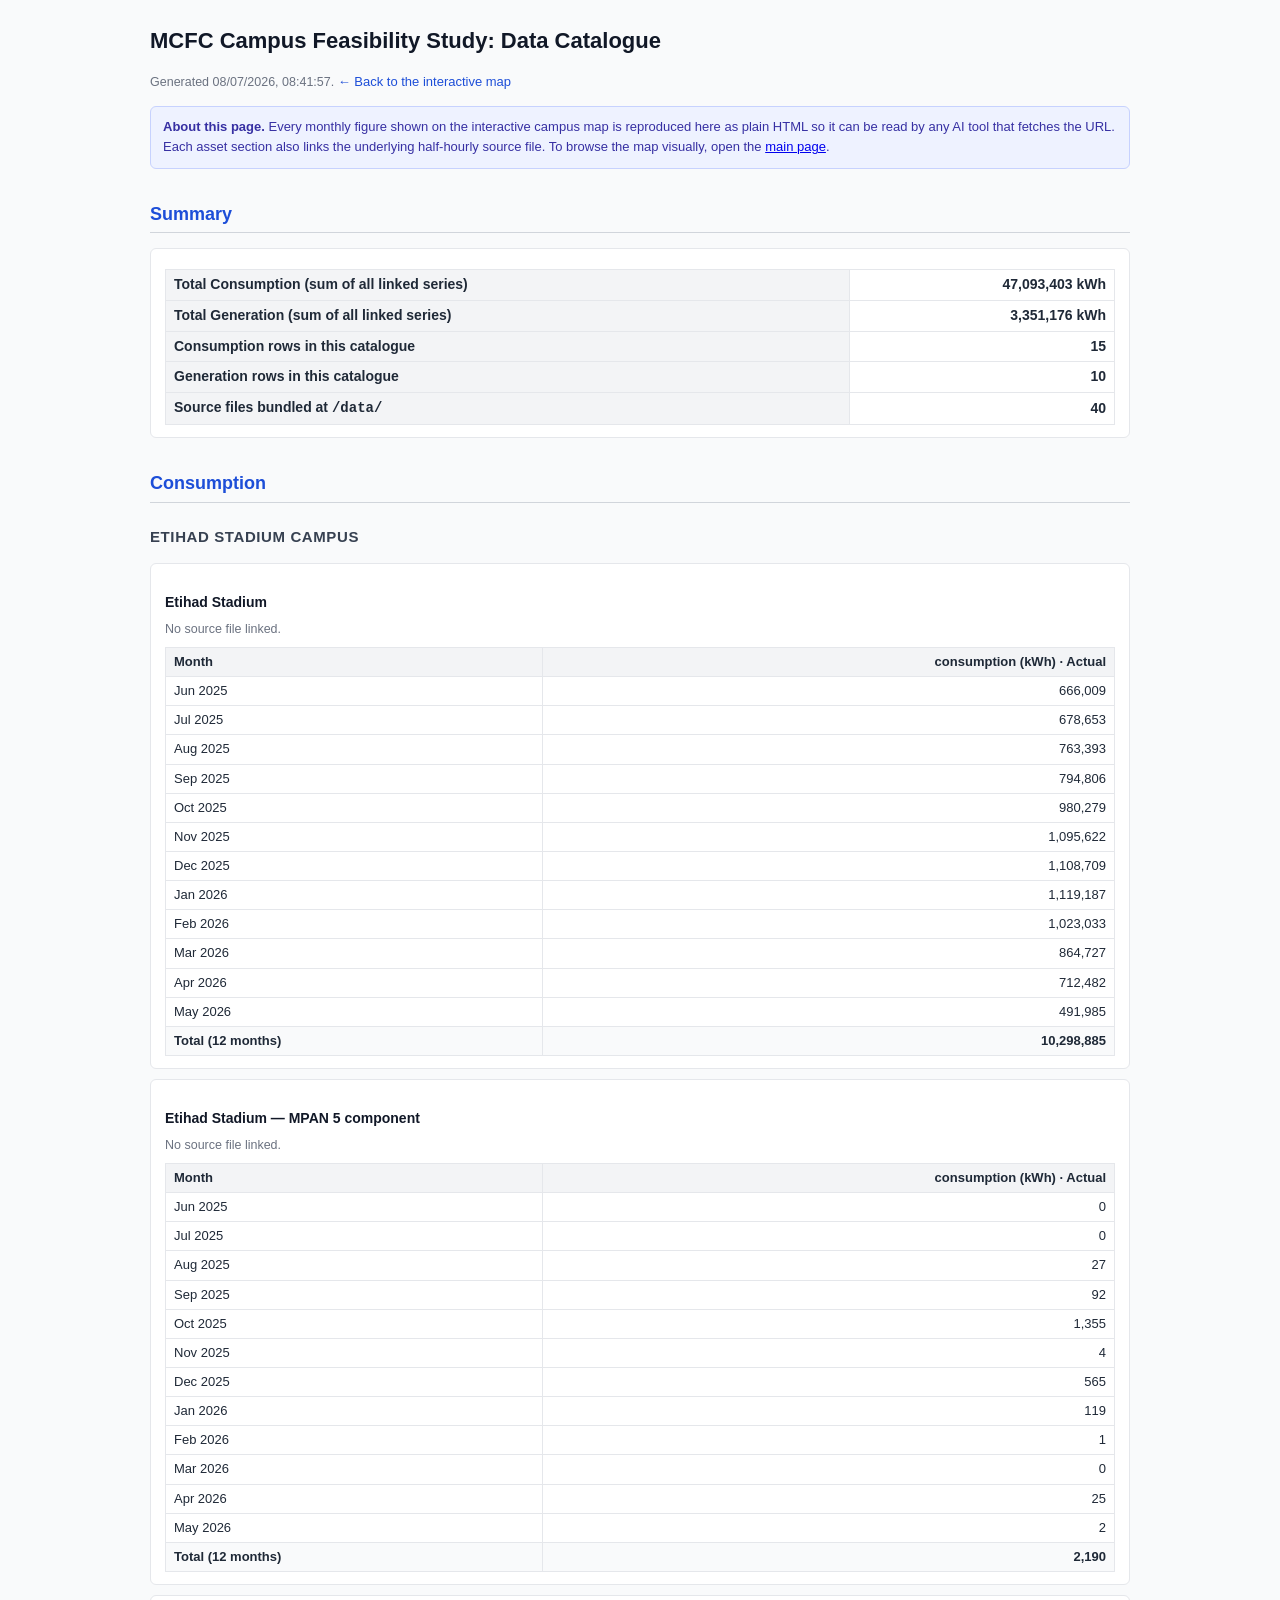
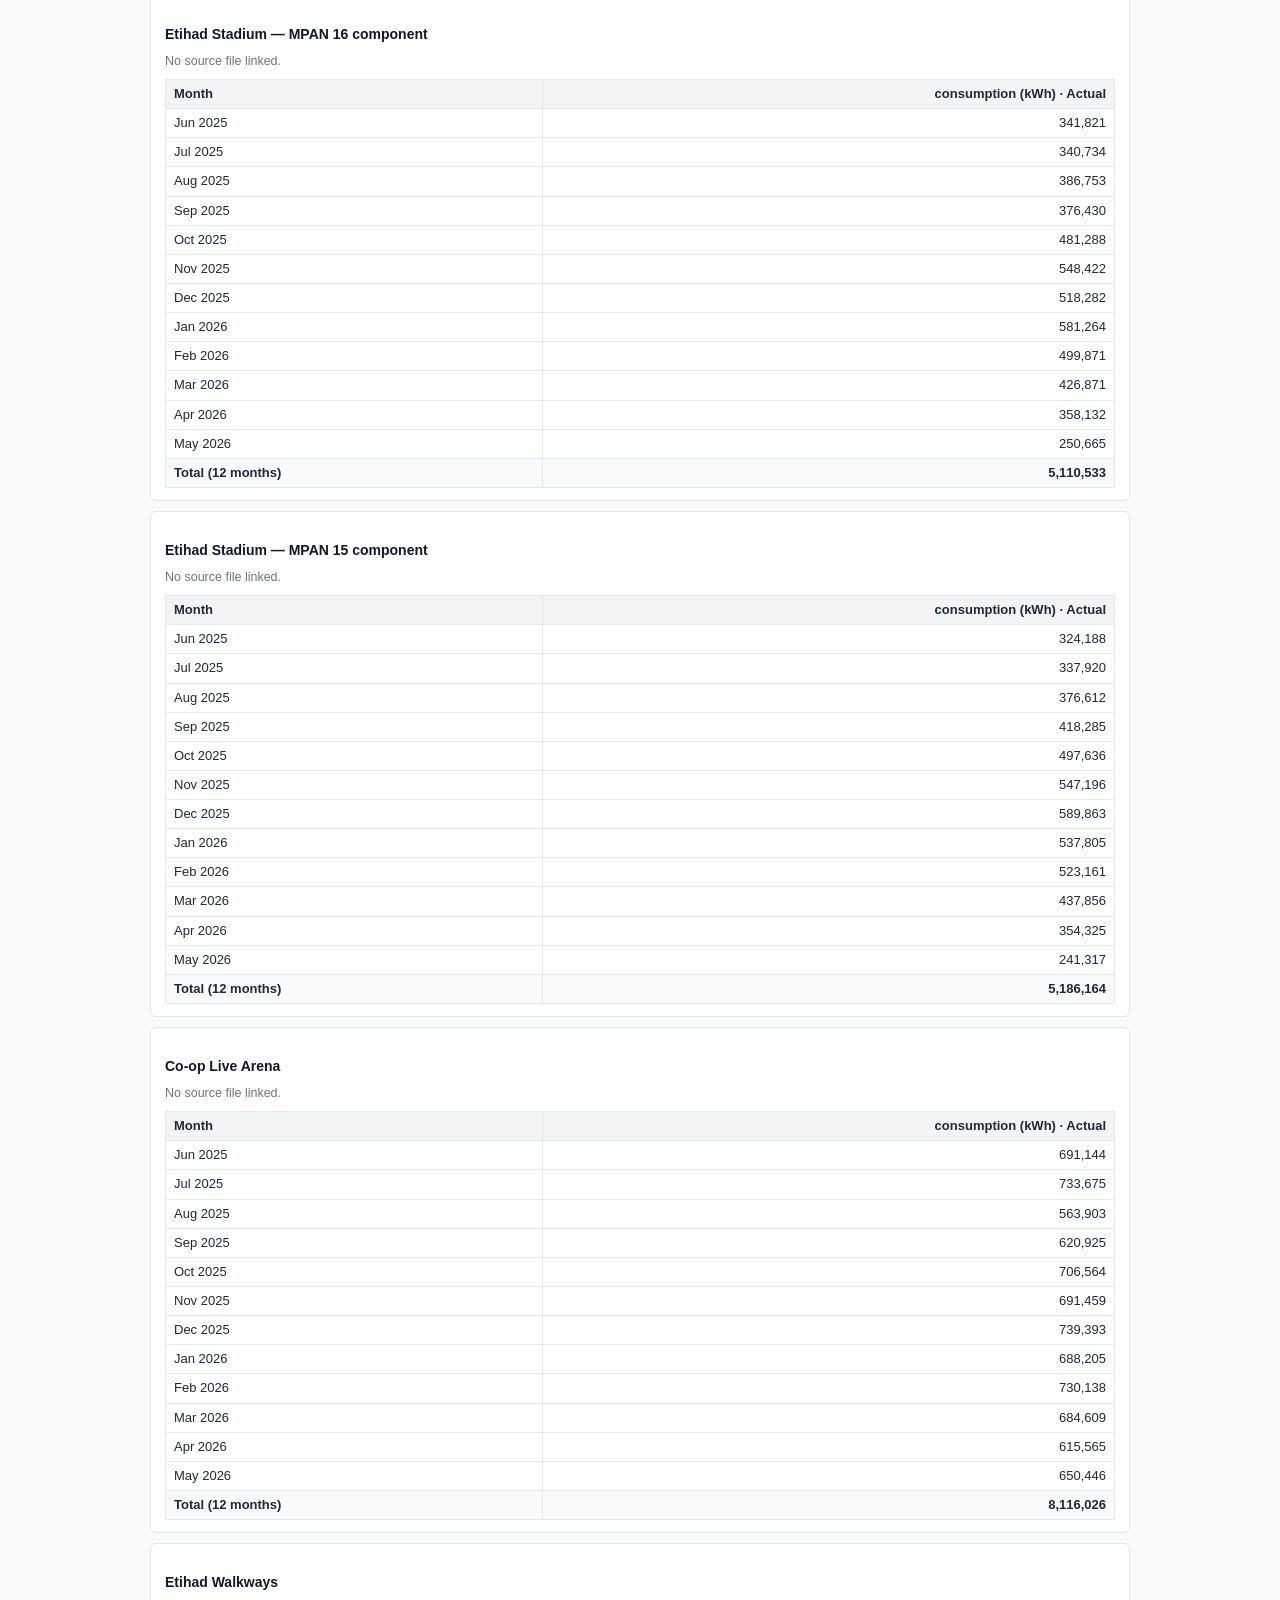
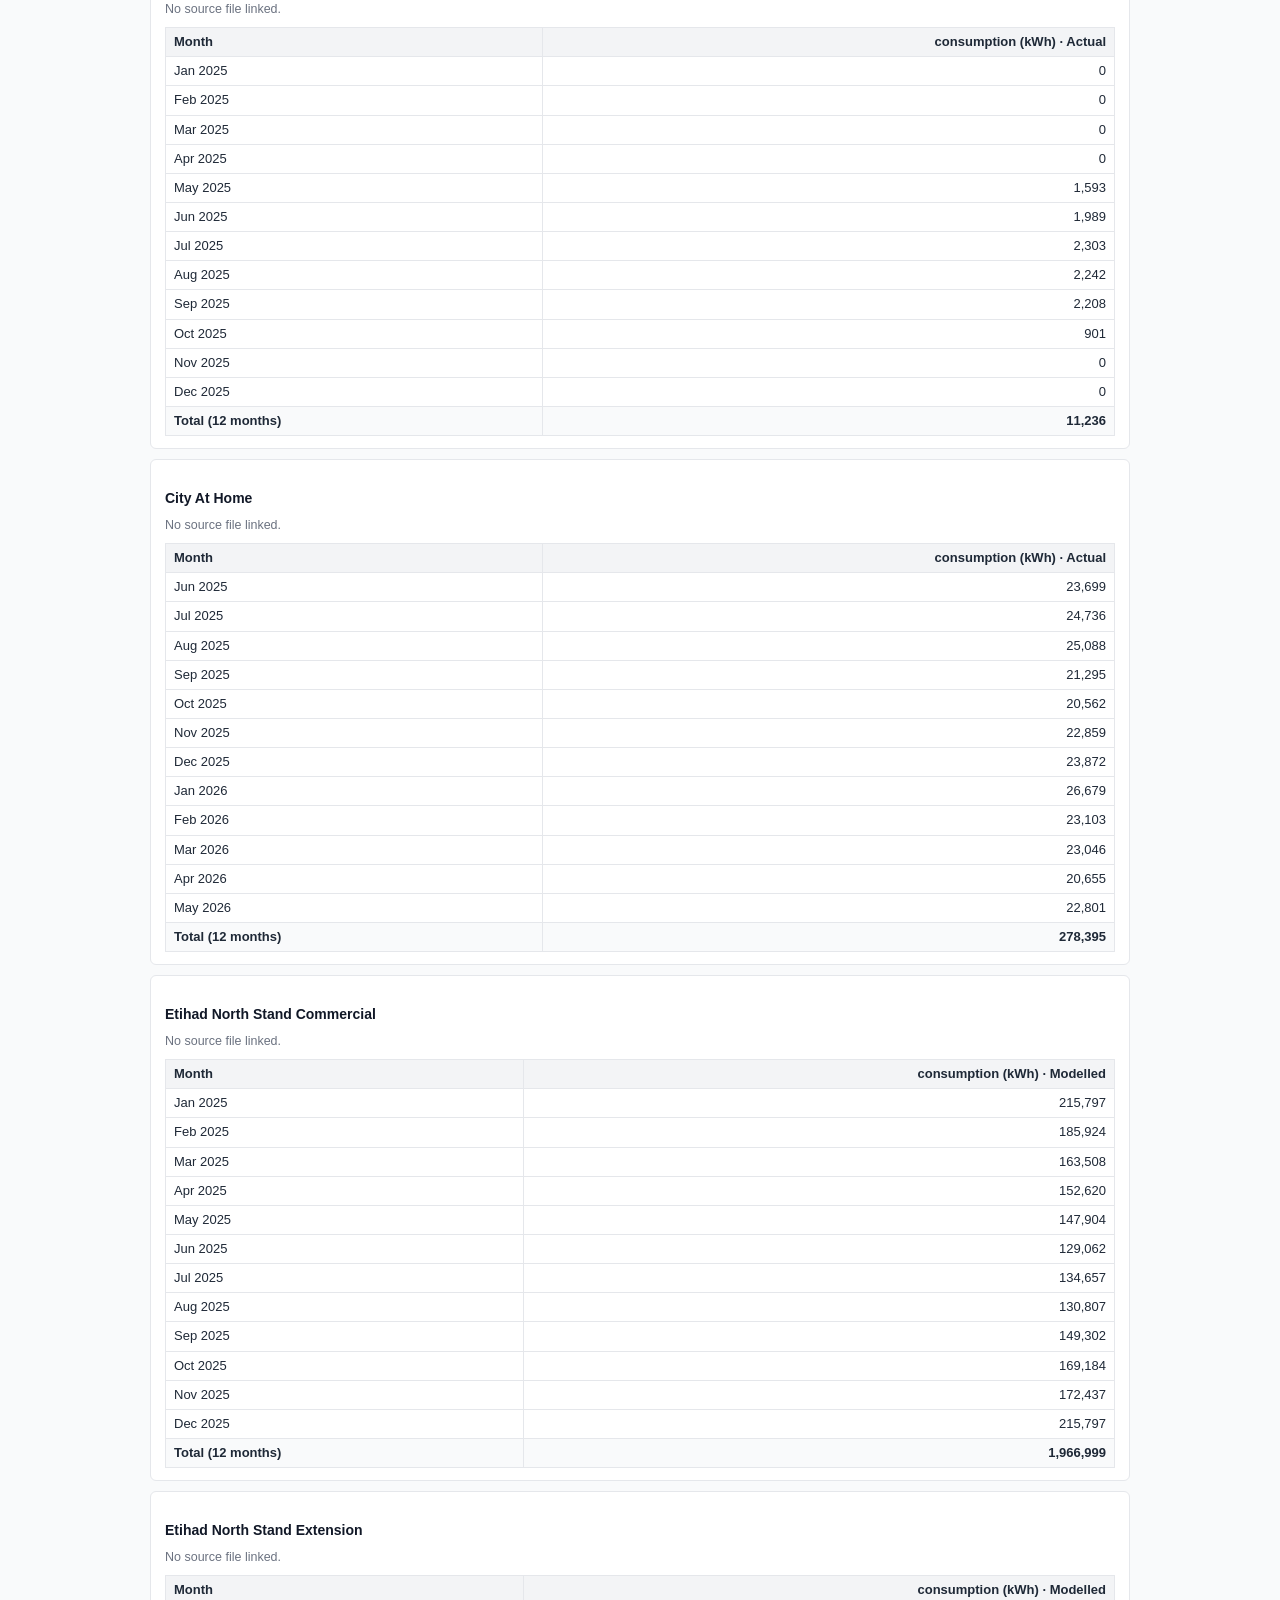
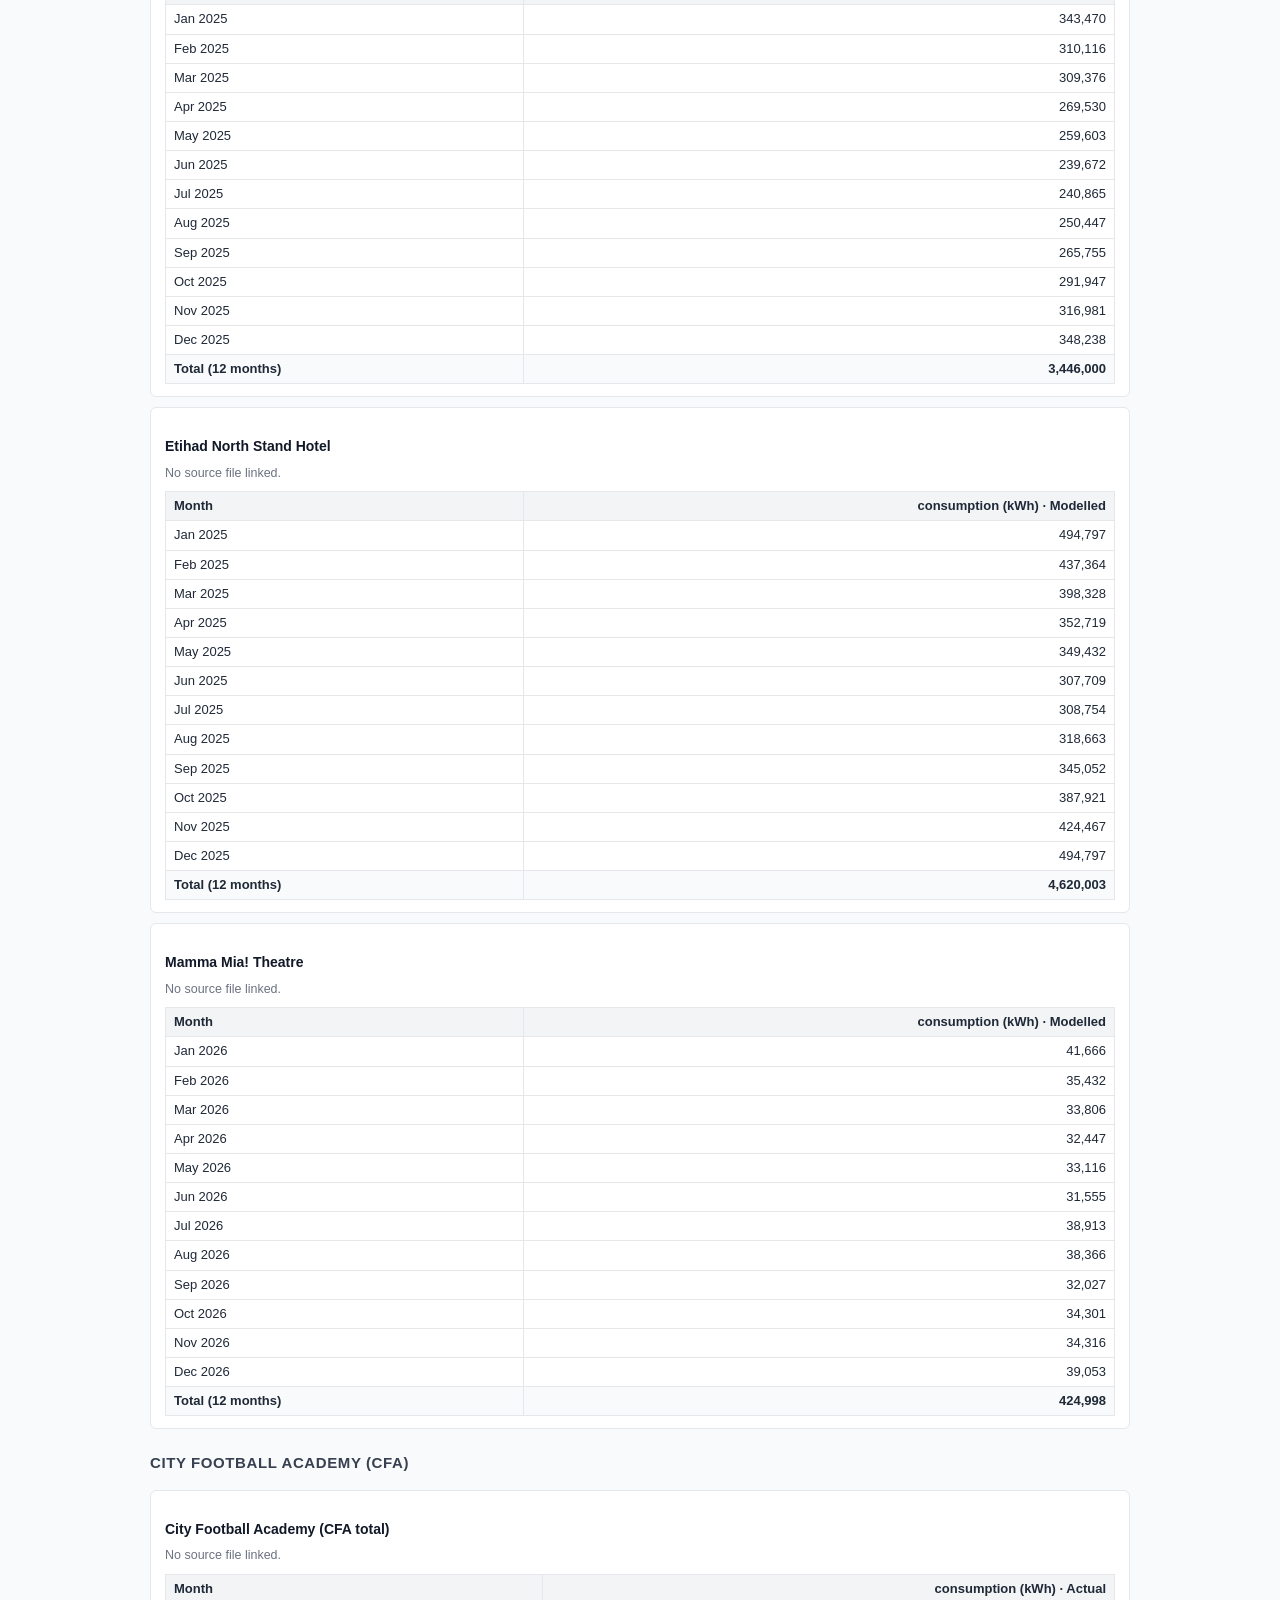
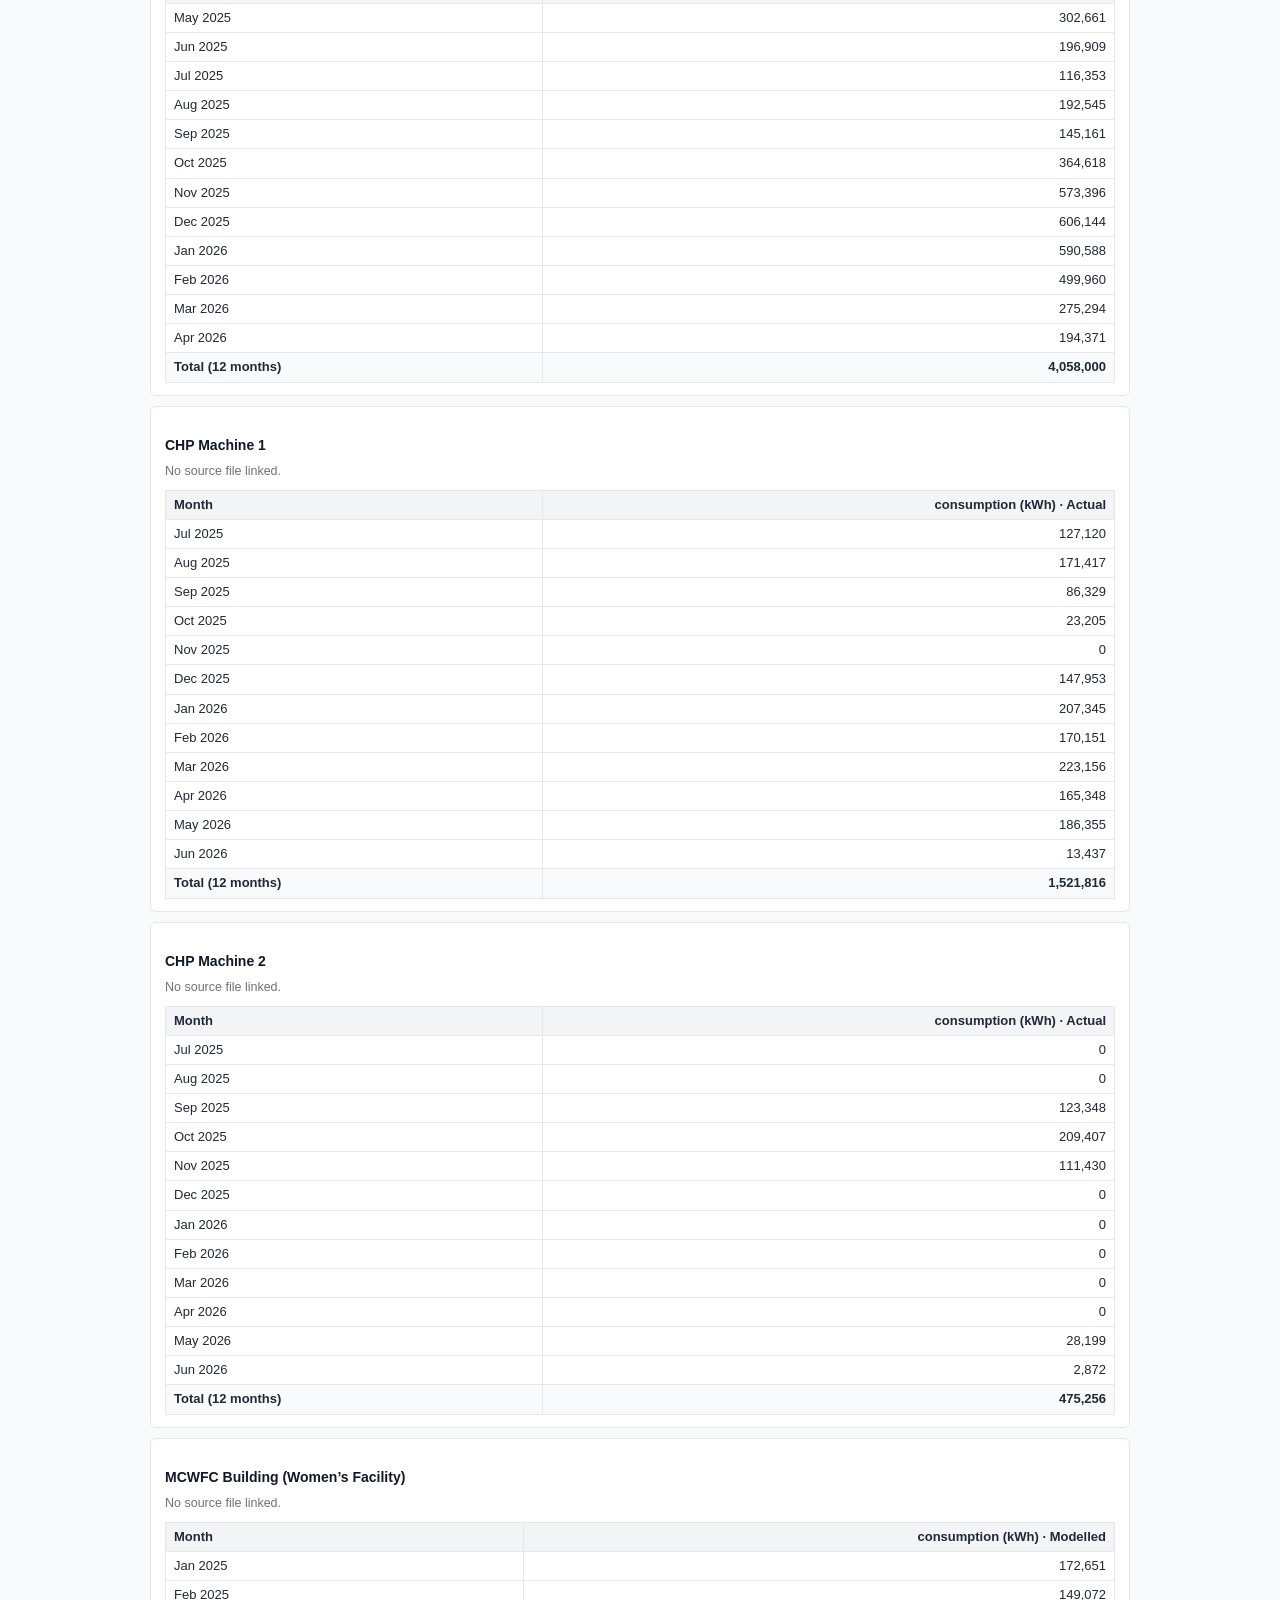
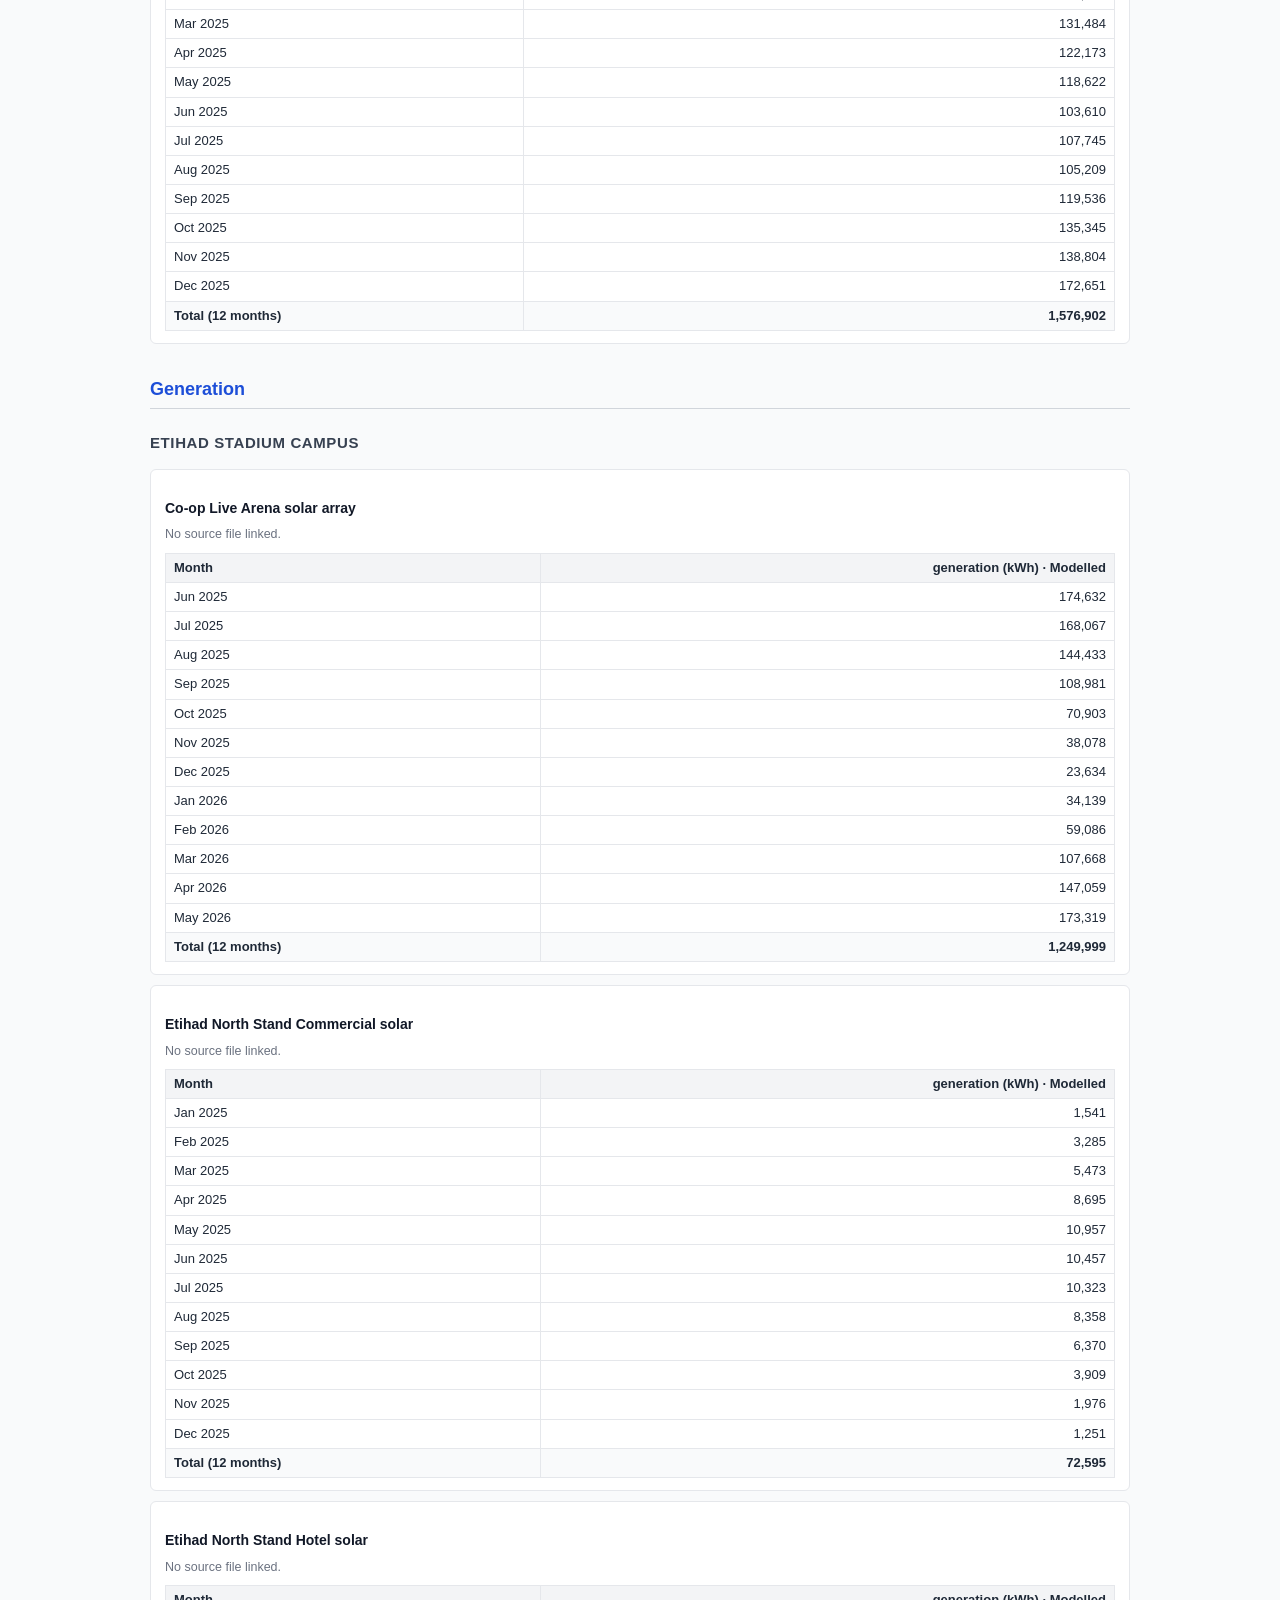
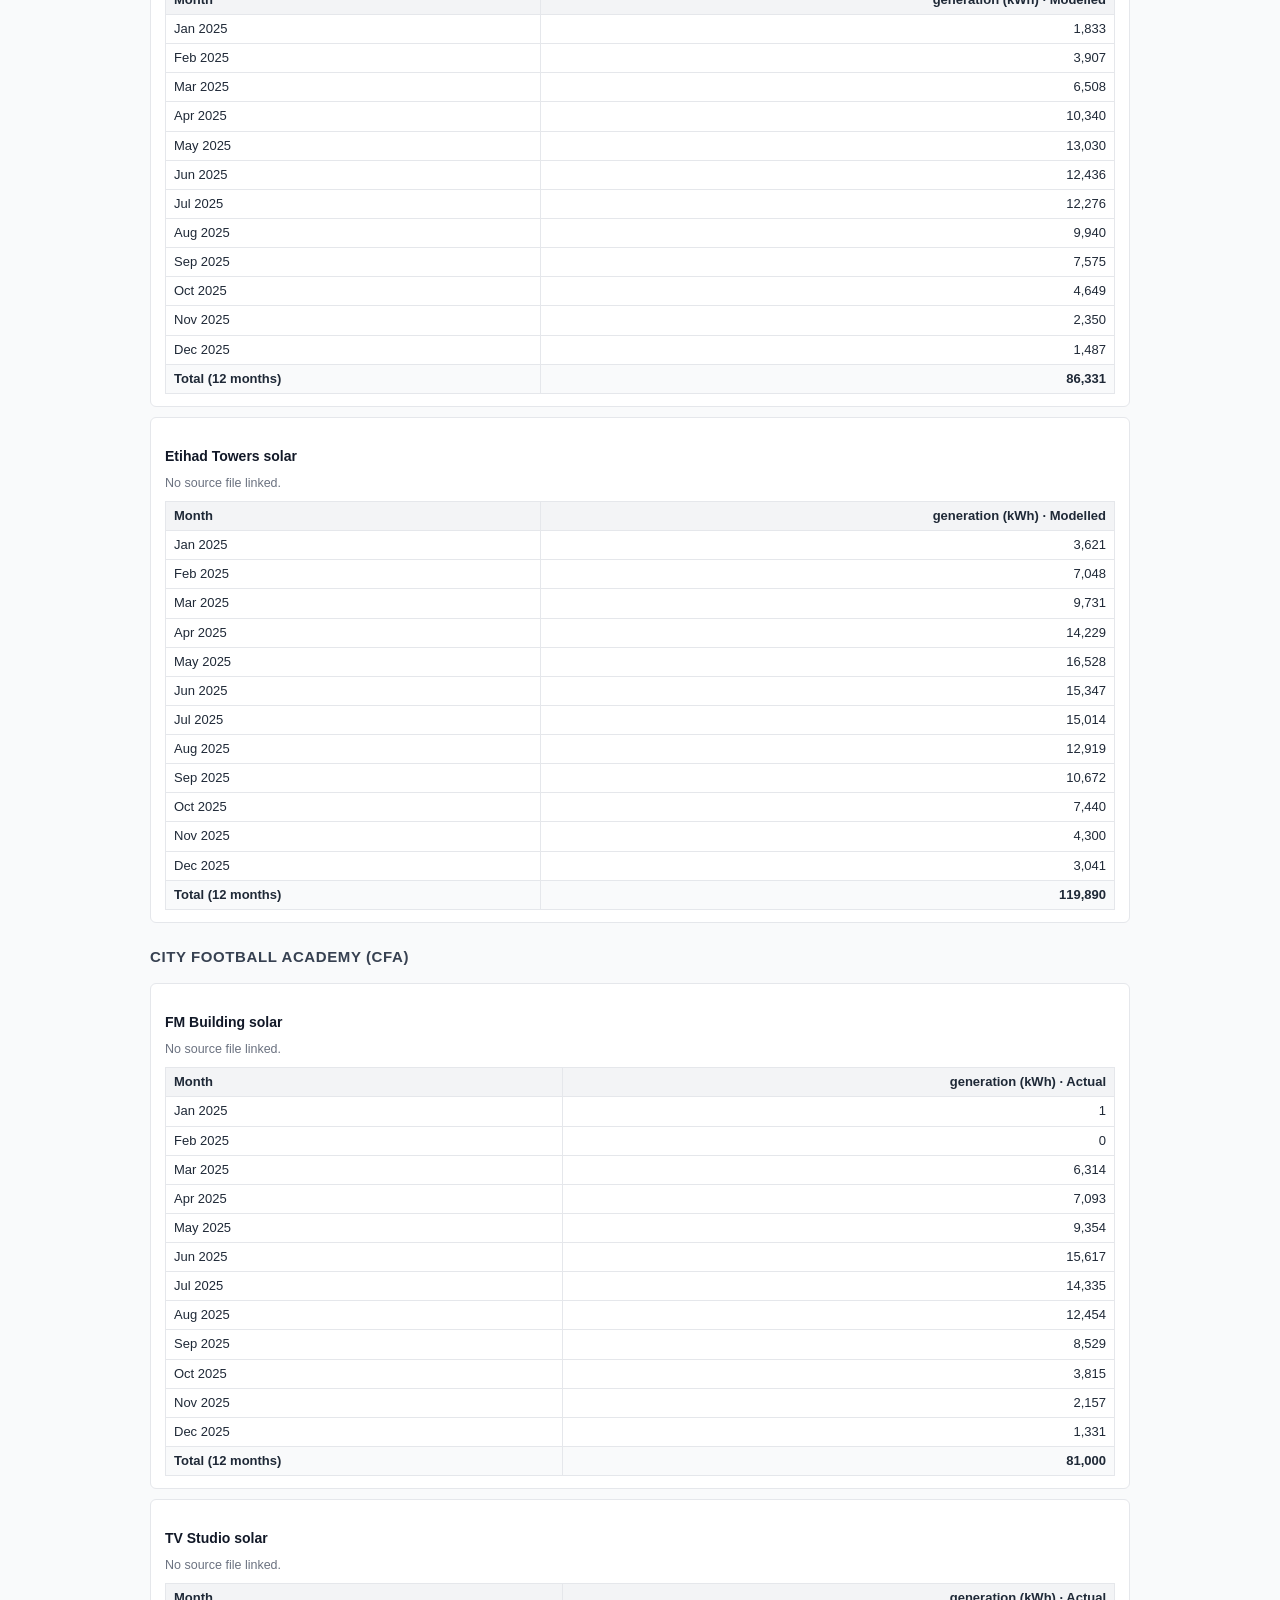
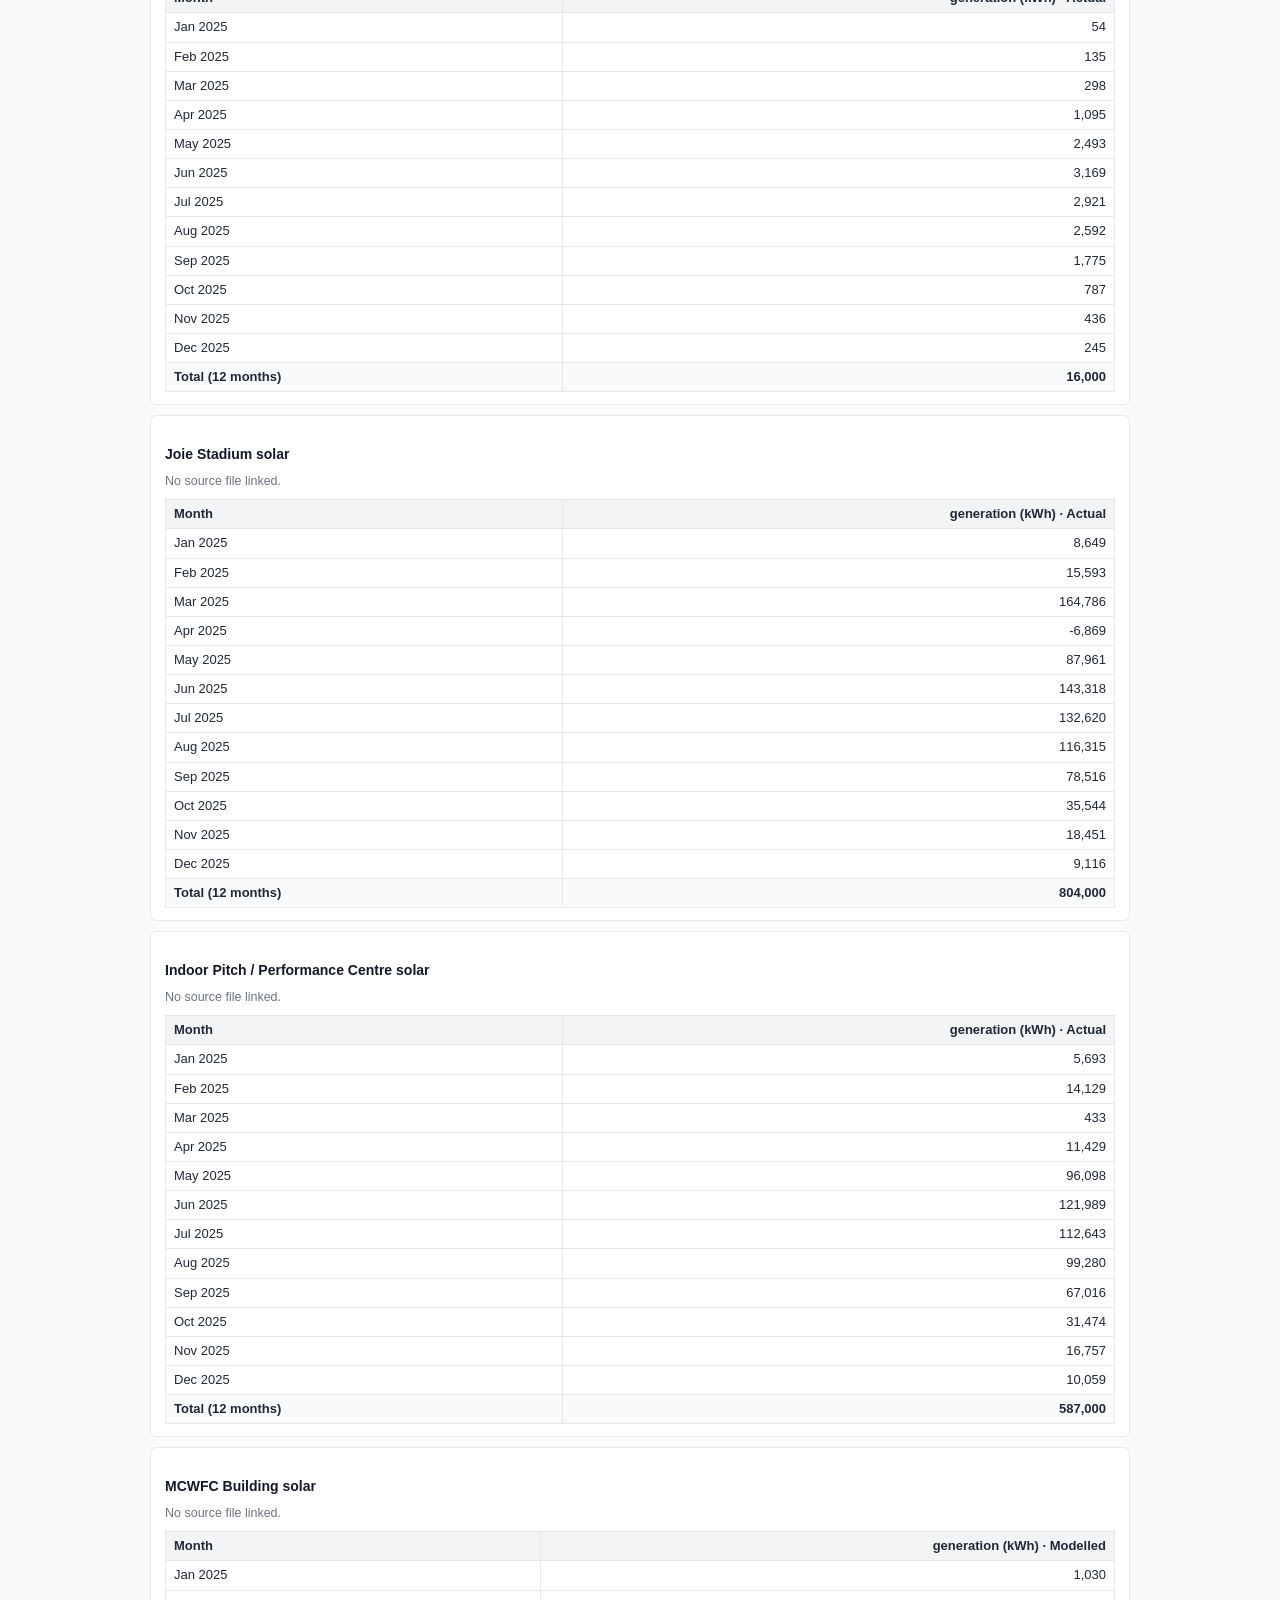
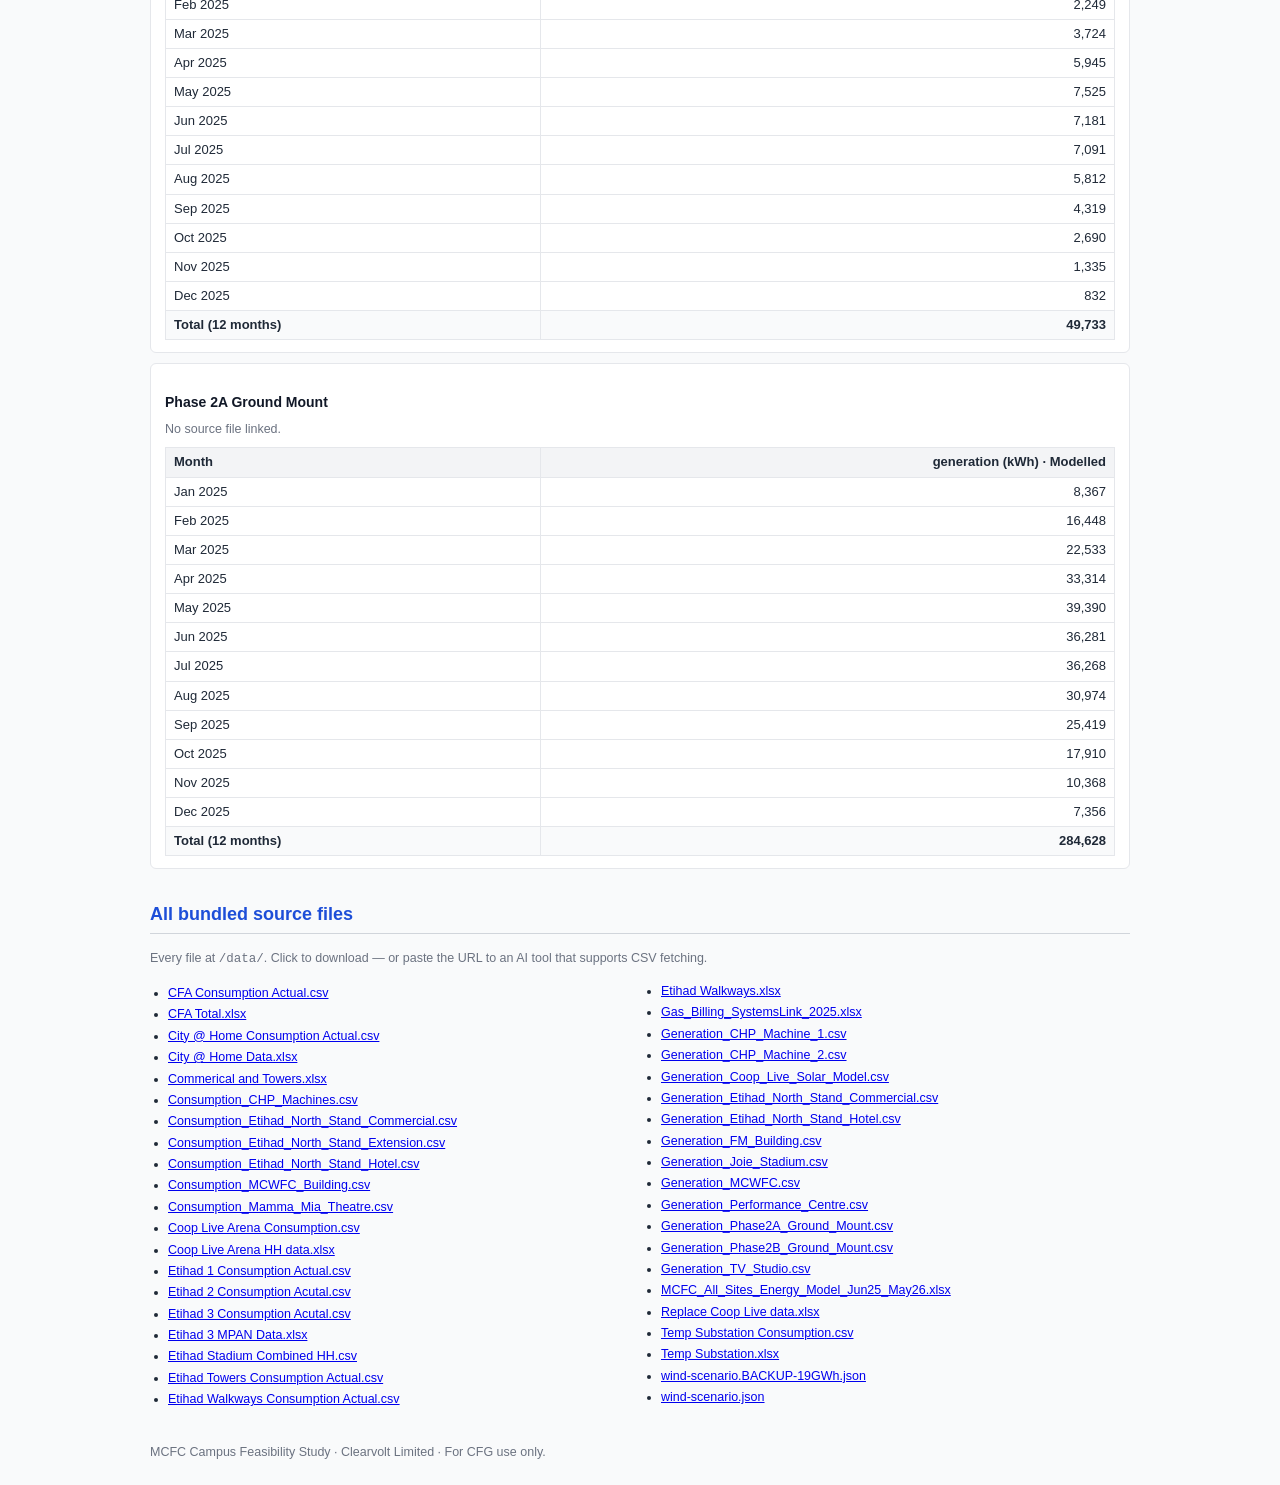
==== commit 8e439510: "Fit sub-map view in viewport + fix zoom robustness - Sub-map view now uses the same flex-based fit-i" ====
--- a/data-catalog.html
+++ b/data-catalog.html
@@ -35,7 +35,7 @@
 <body>
 
 <h1>MCFC Campus Feasibility Study: Data Catalogue</h1>
-<p class="muted">Generated <time datetime="2026-07-07T17:21:33.110Z">07/07/2026, 18:21:33</time>. <a href="./" class="back">← Back to the interactive map</a></p>
+<p class="muted">Generated <time datetime="2026-07-08T07:41:57.940Z">08/07/2026, 08:41:57</time>. <a href="./" class="back">← Back to the interactive map</a></p>
 
 <div class="header-note">
   <strong>About this page.</strong> Every monthly figure shown on the interactive campus map is reproduced here as plain HTML so it can be read by any AI tool that fetches the URL. Each asset section also links the underlying half-hourly source file. To browse the map visually, open the
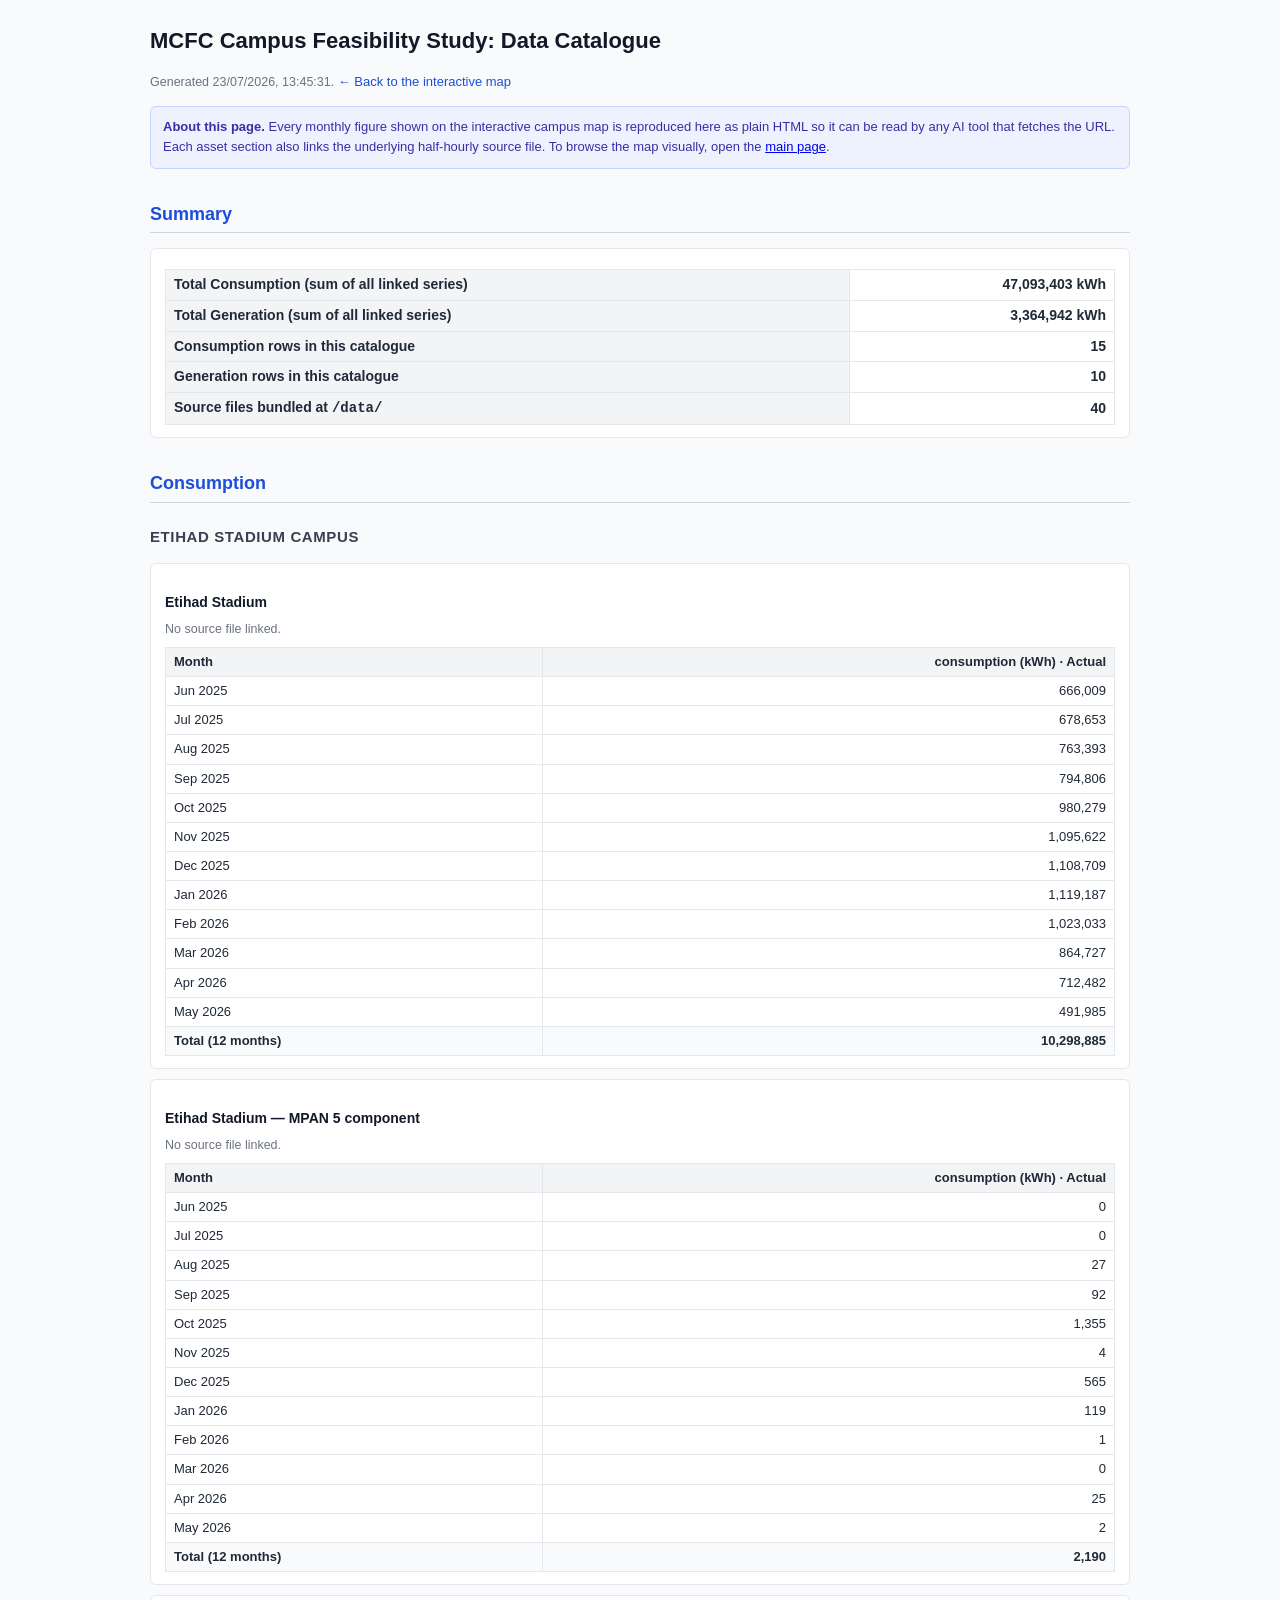
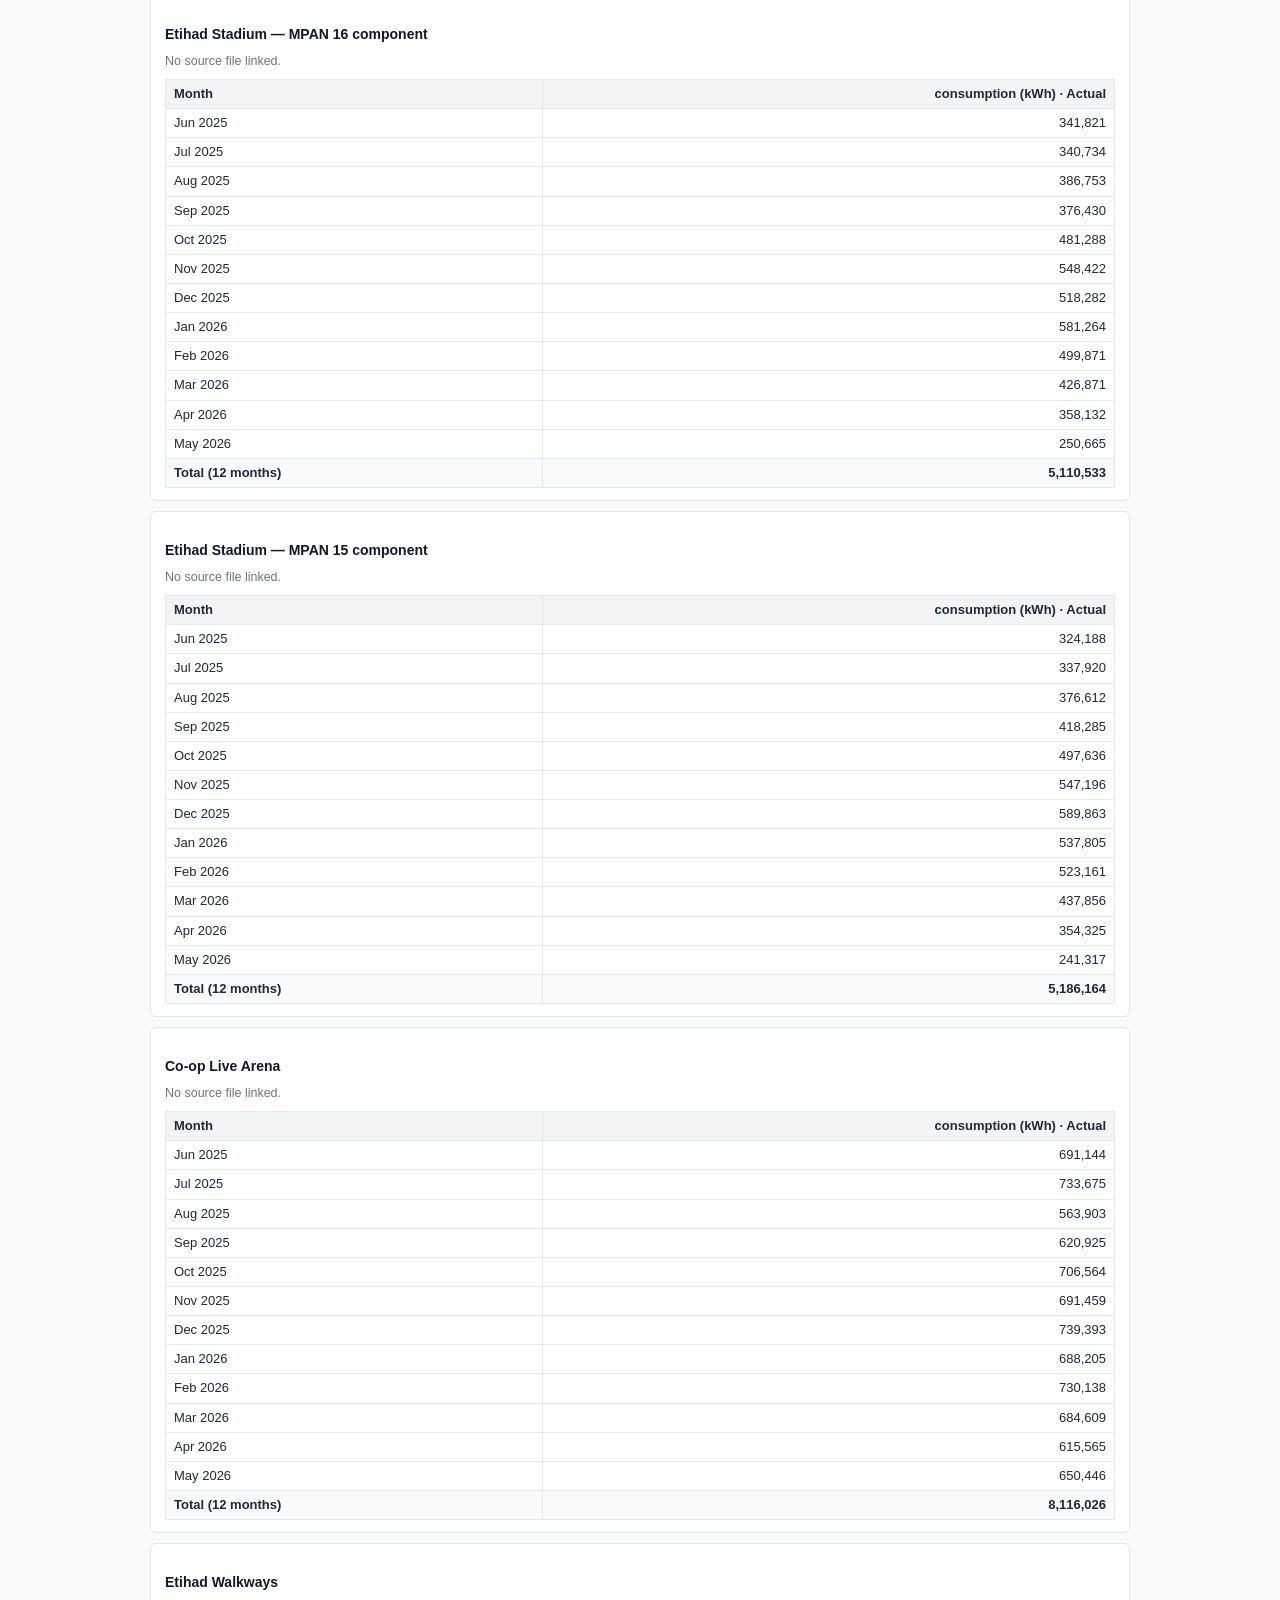
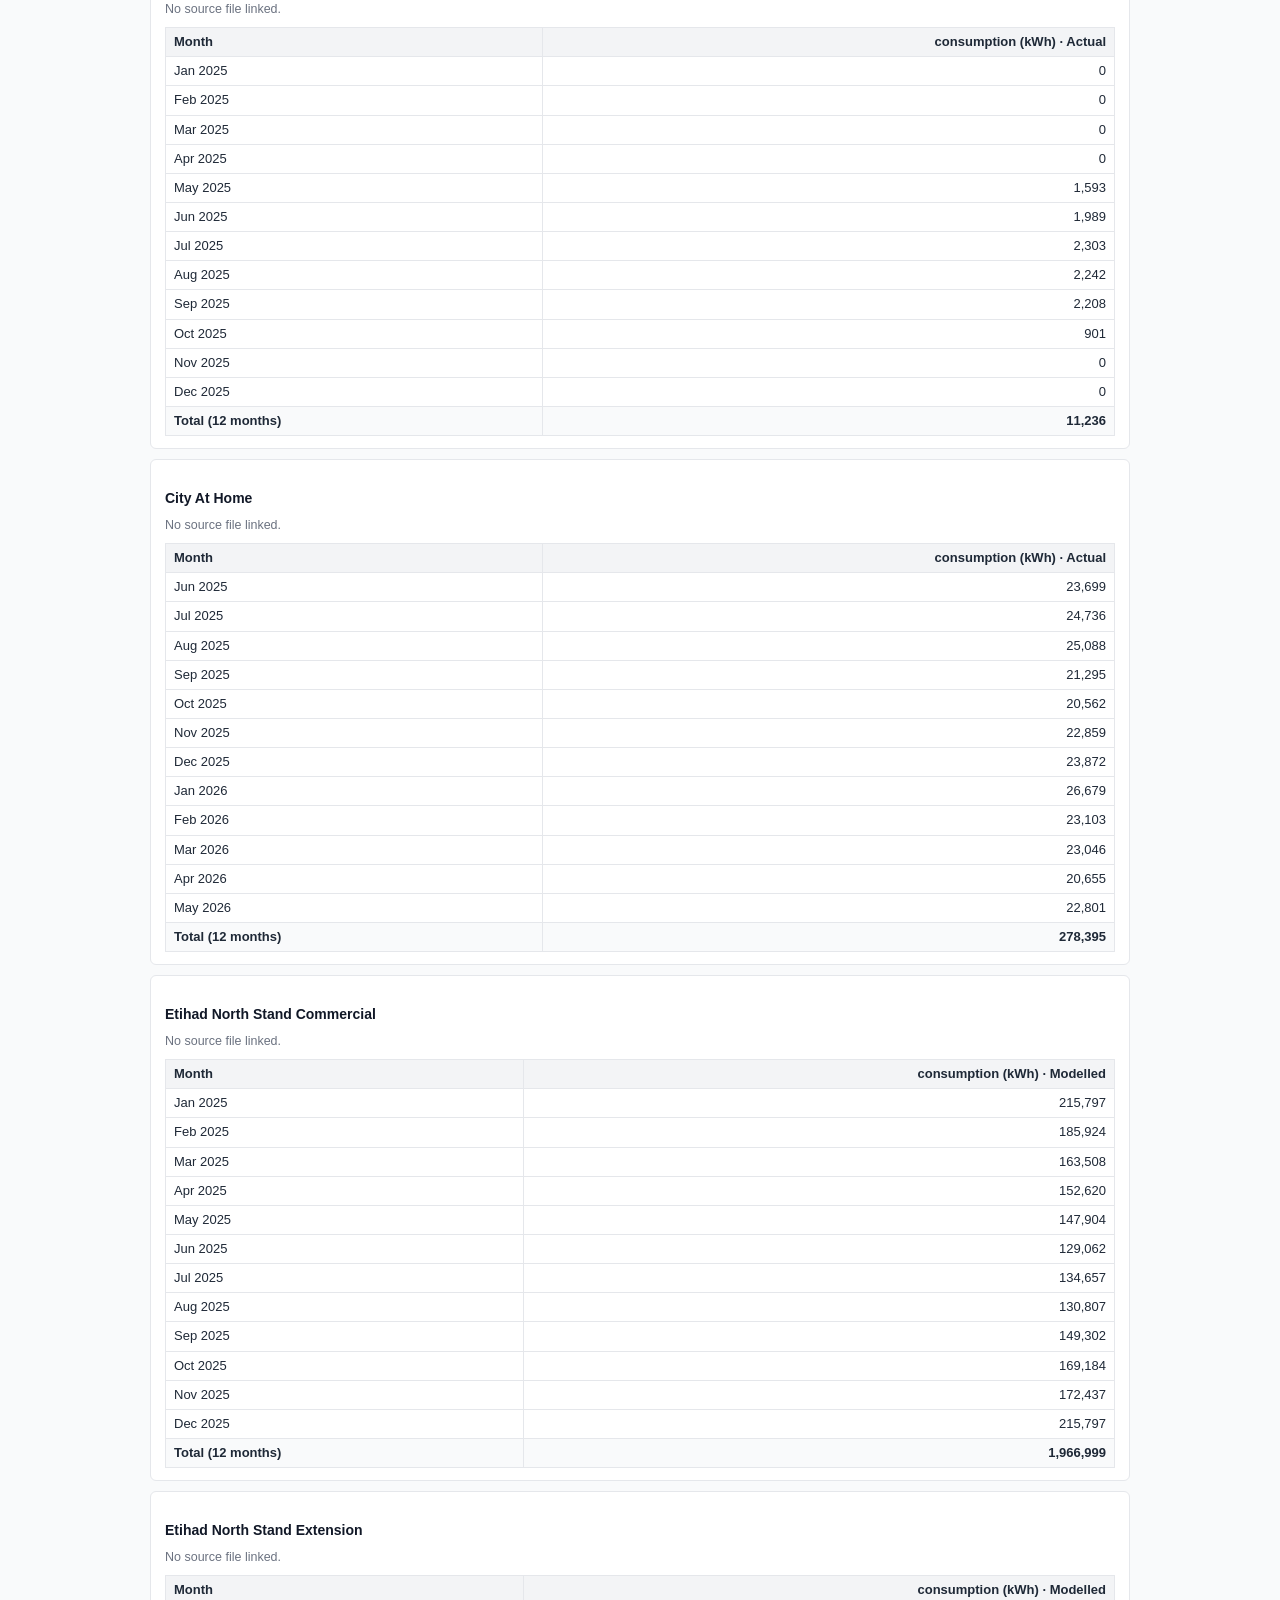
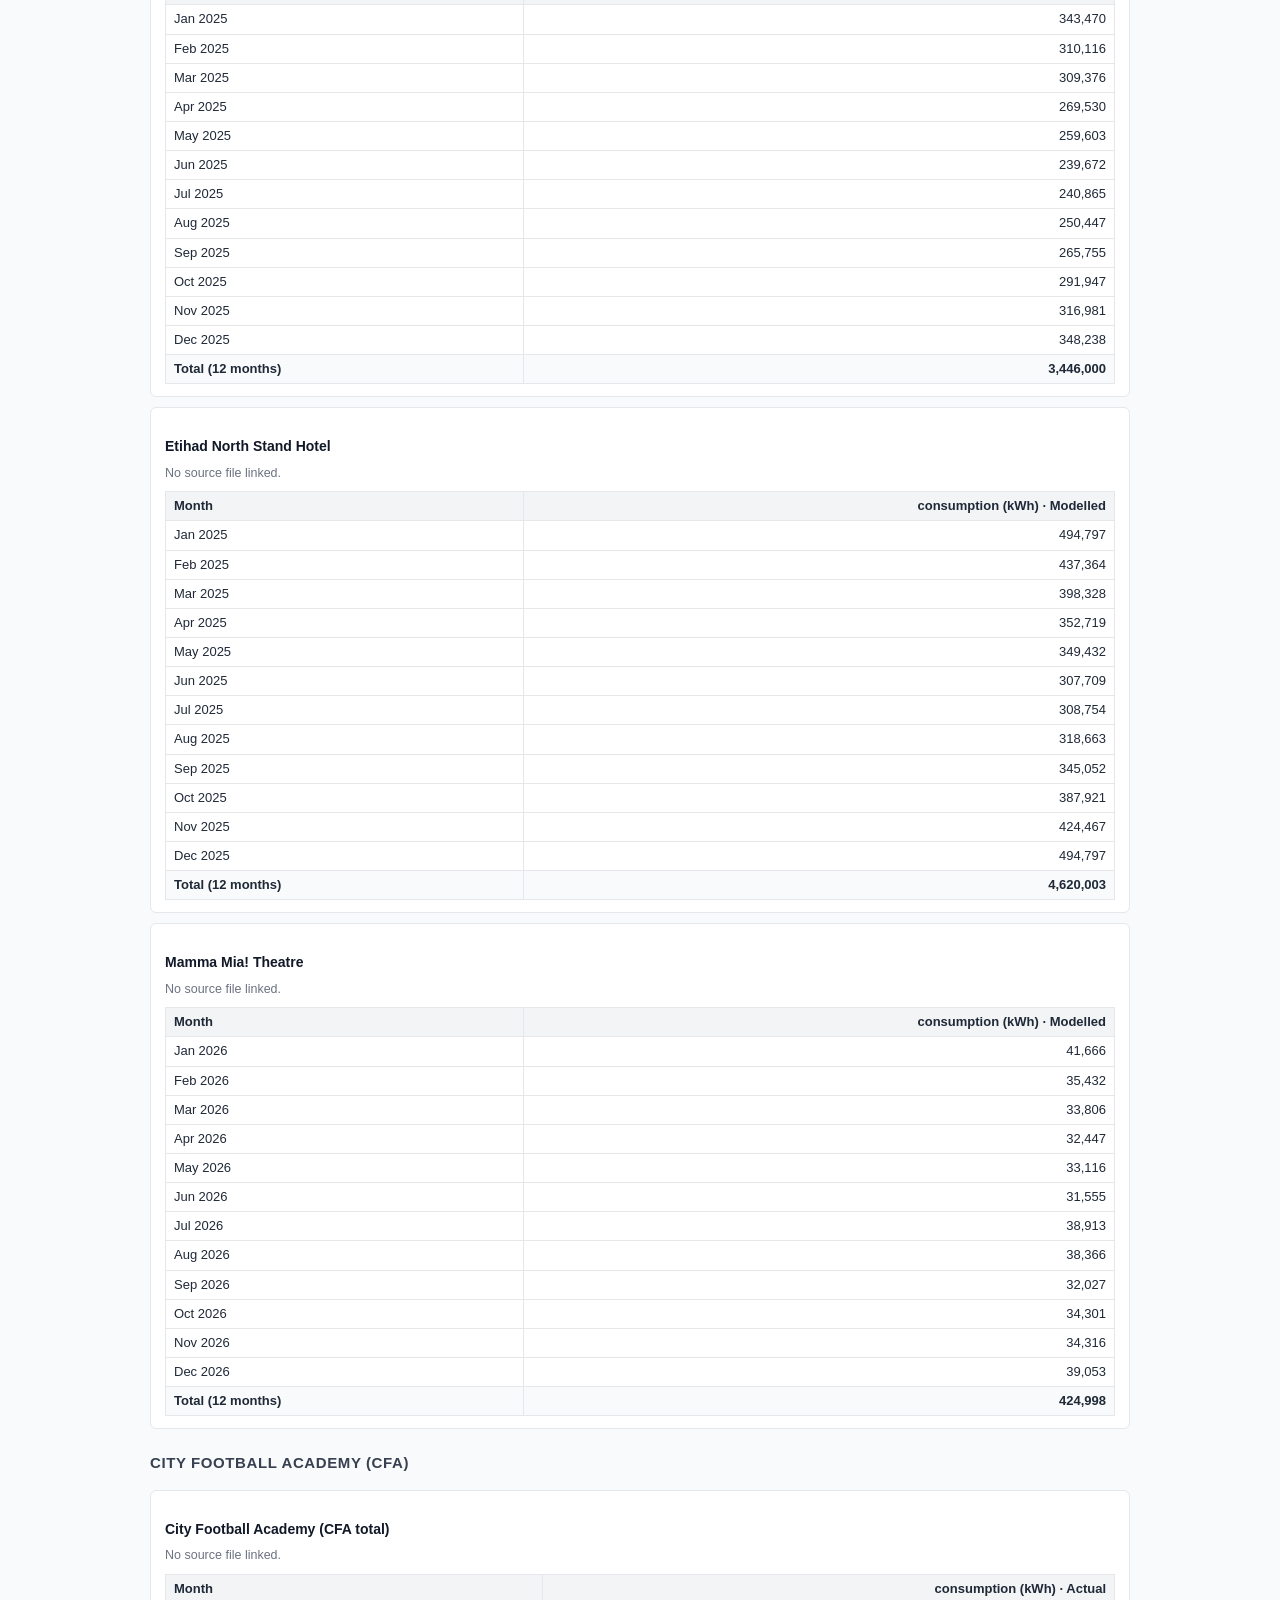
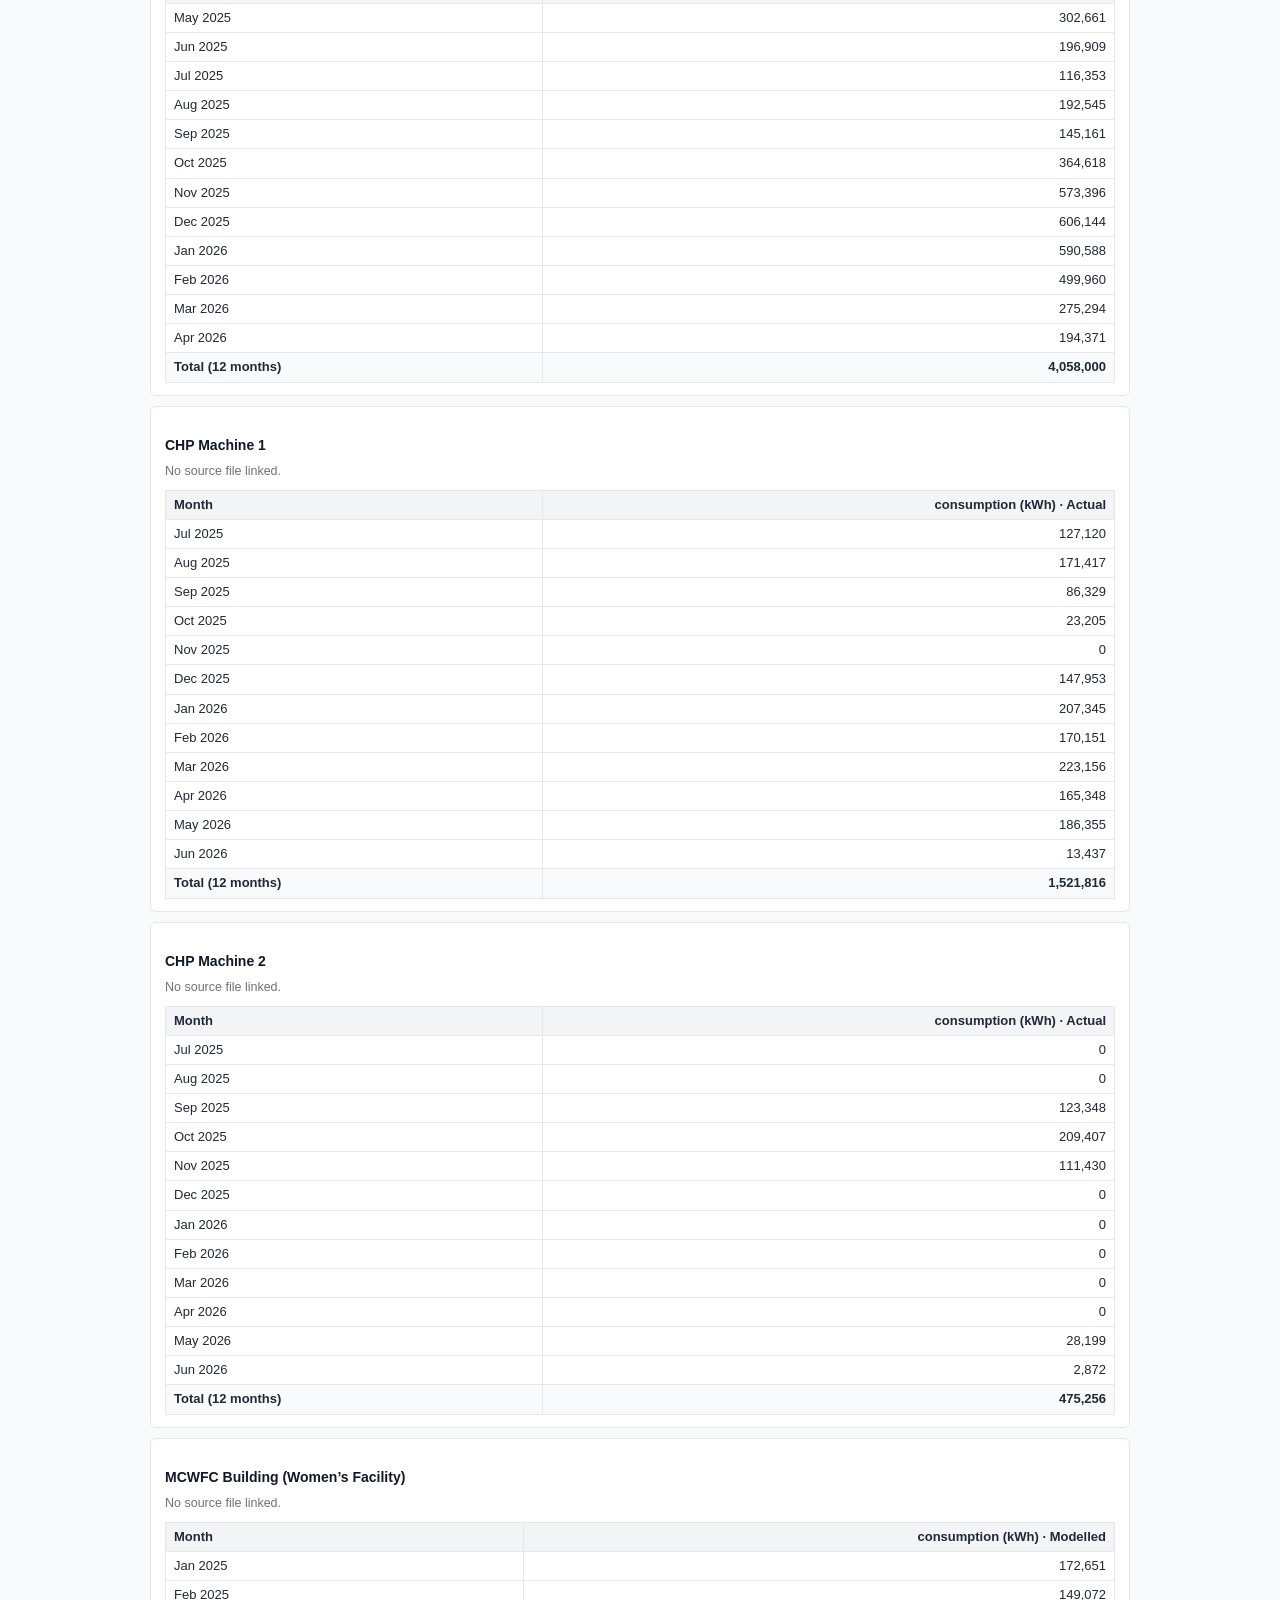
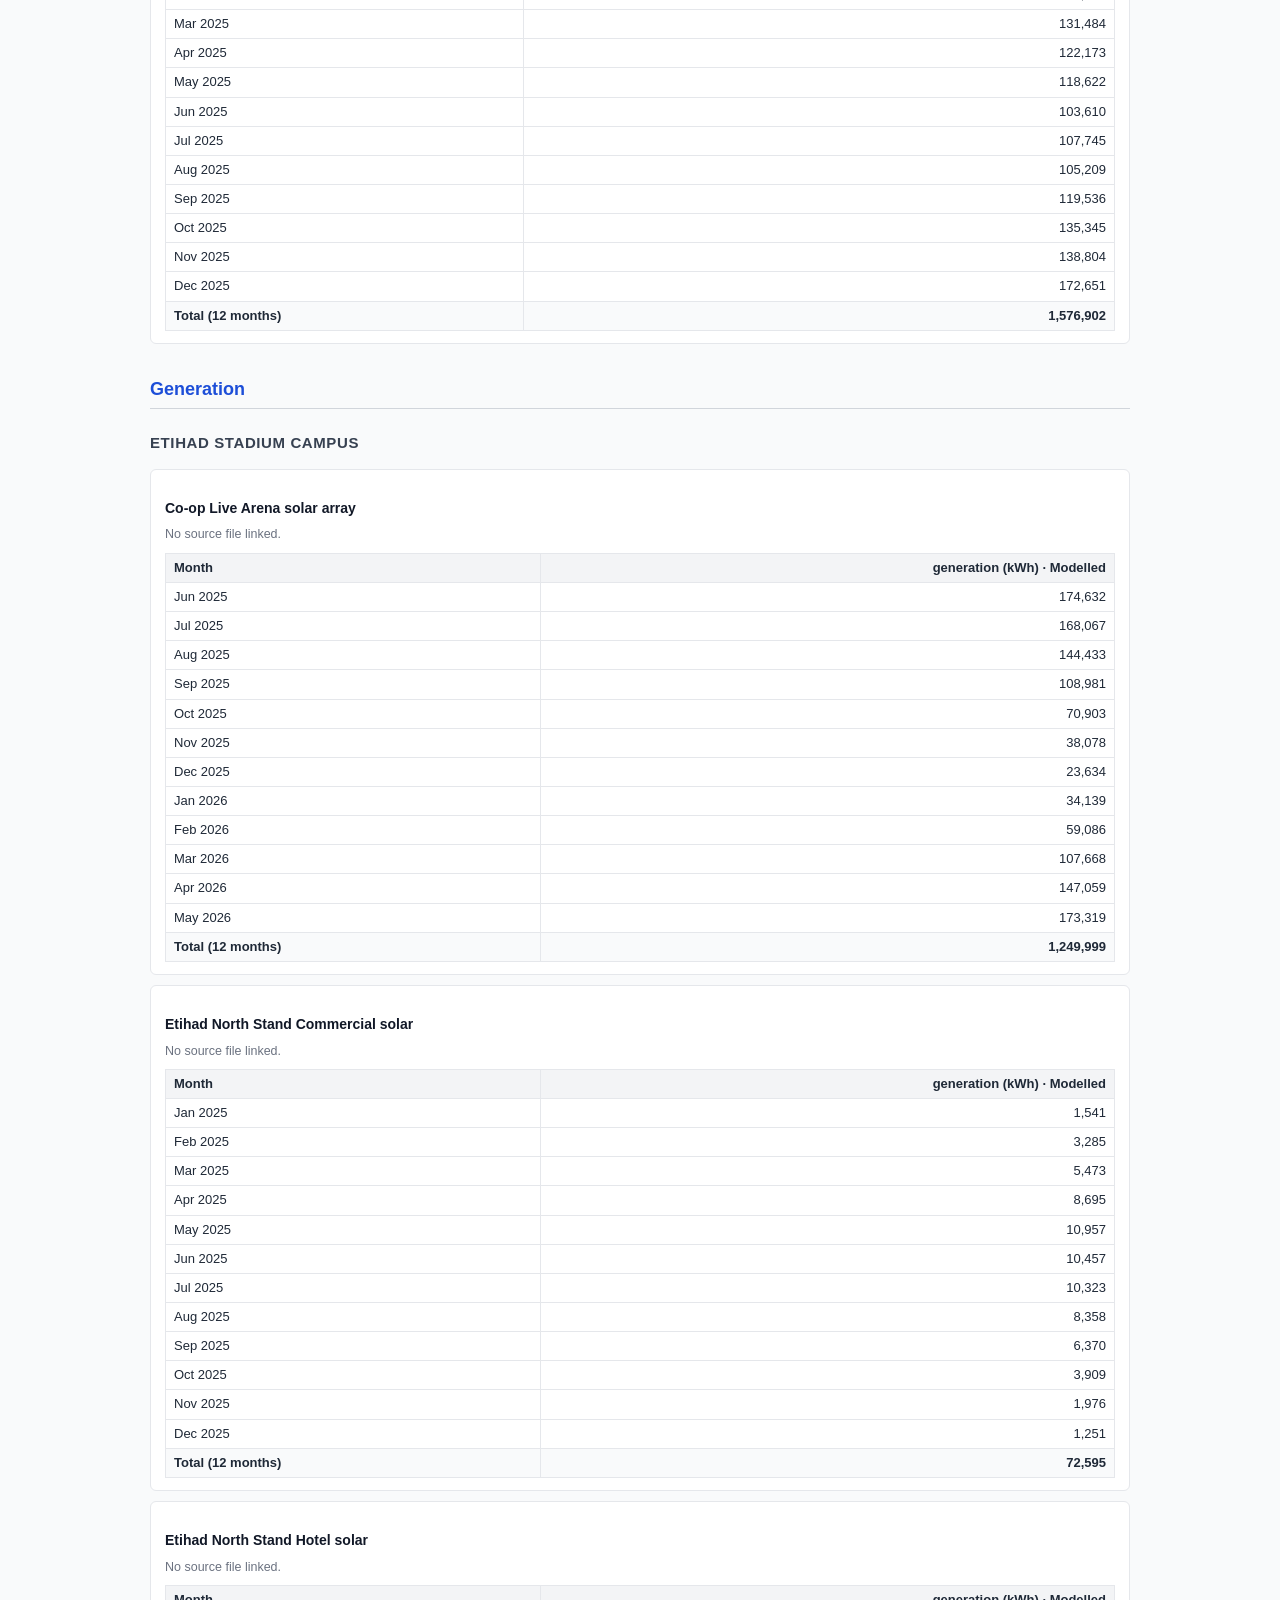
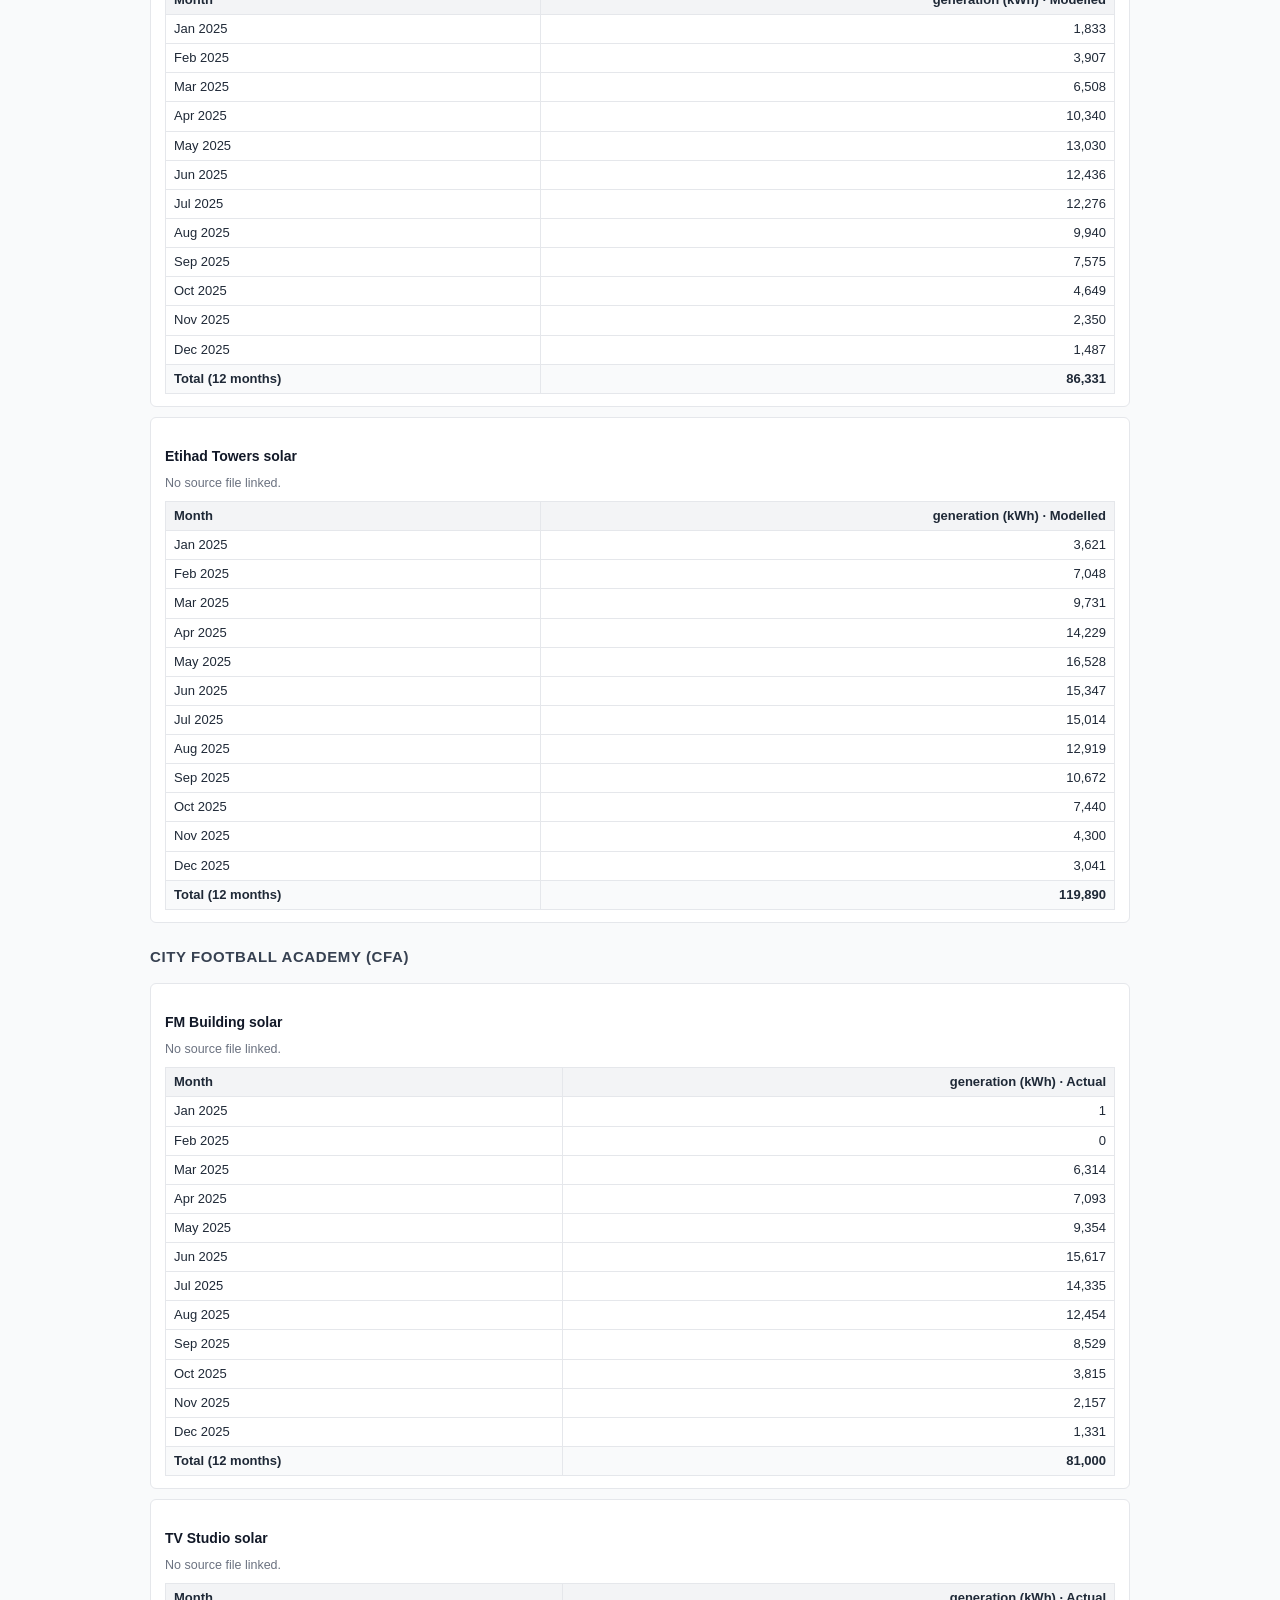
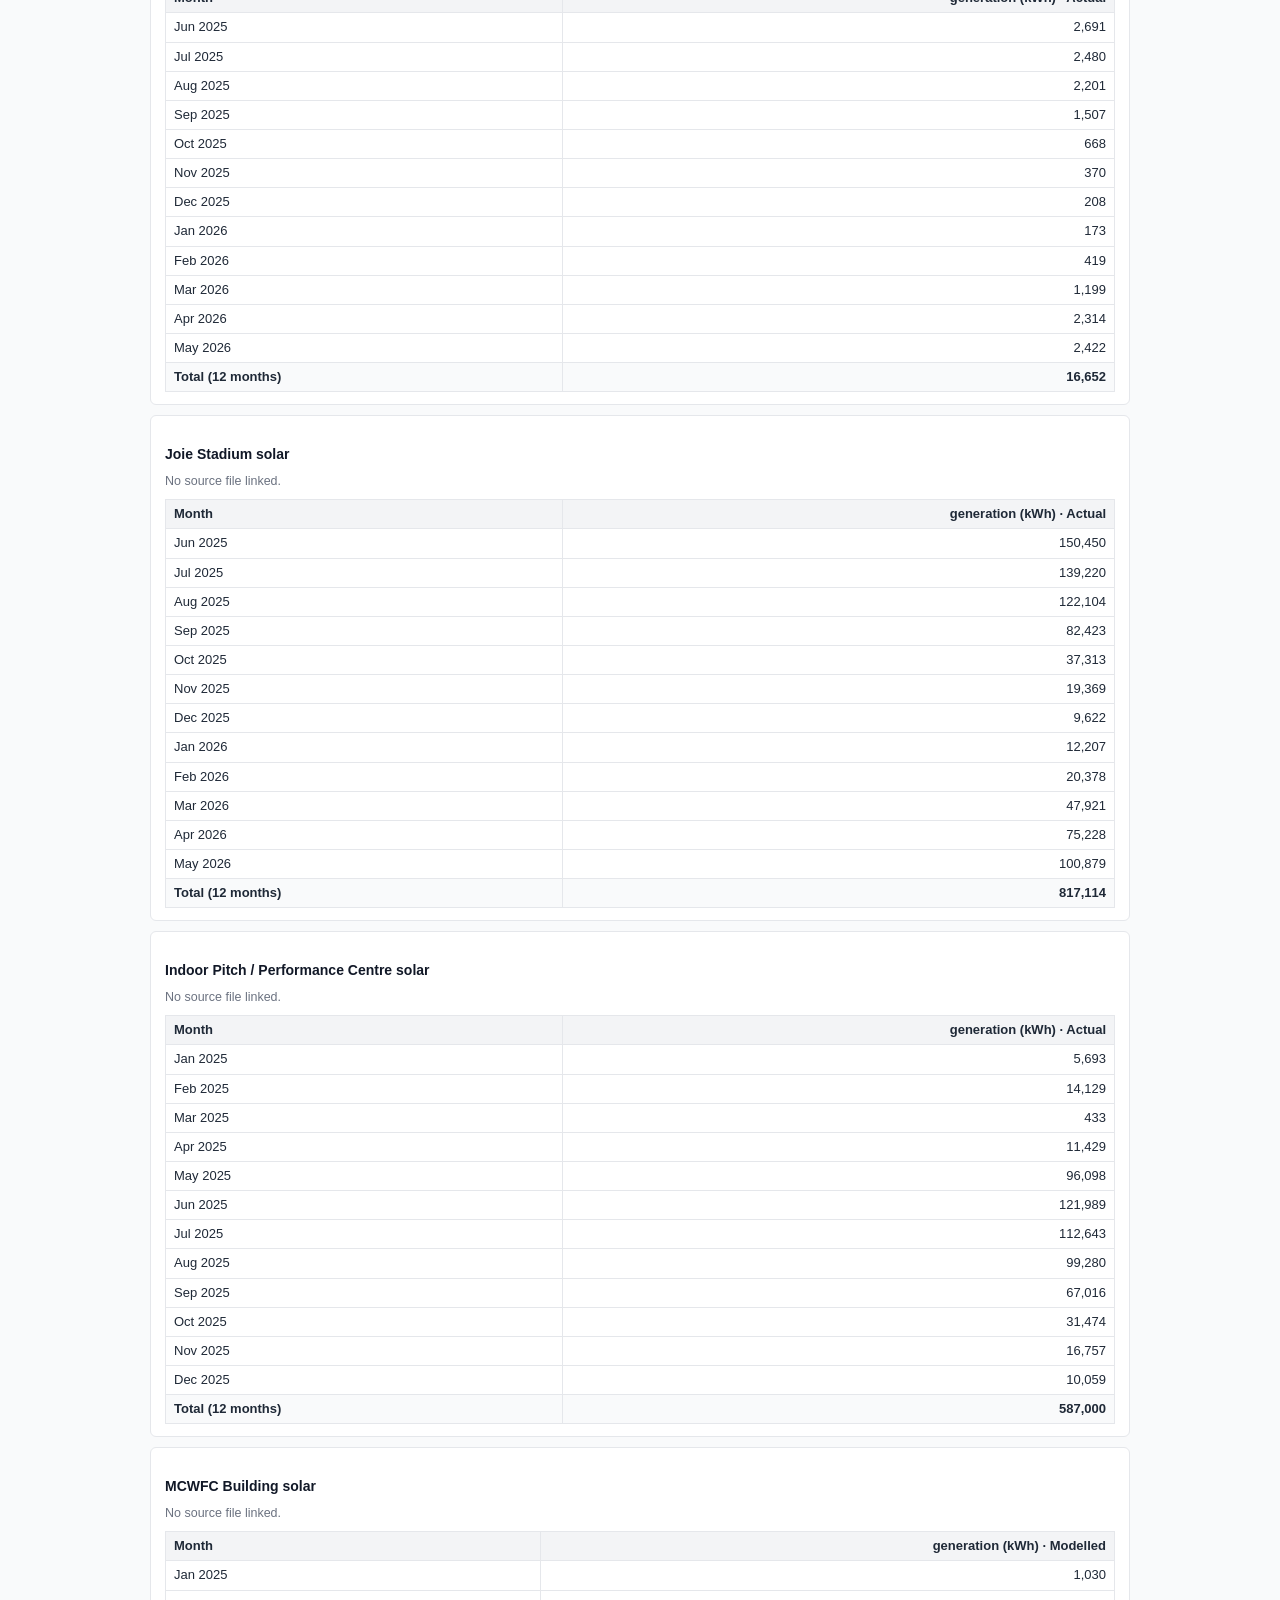
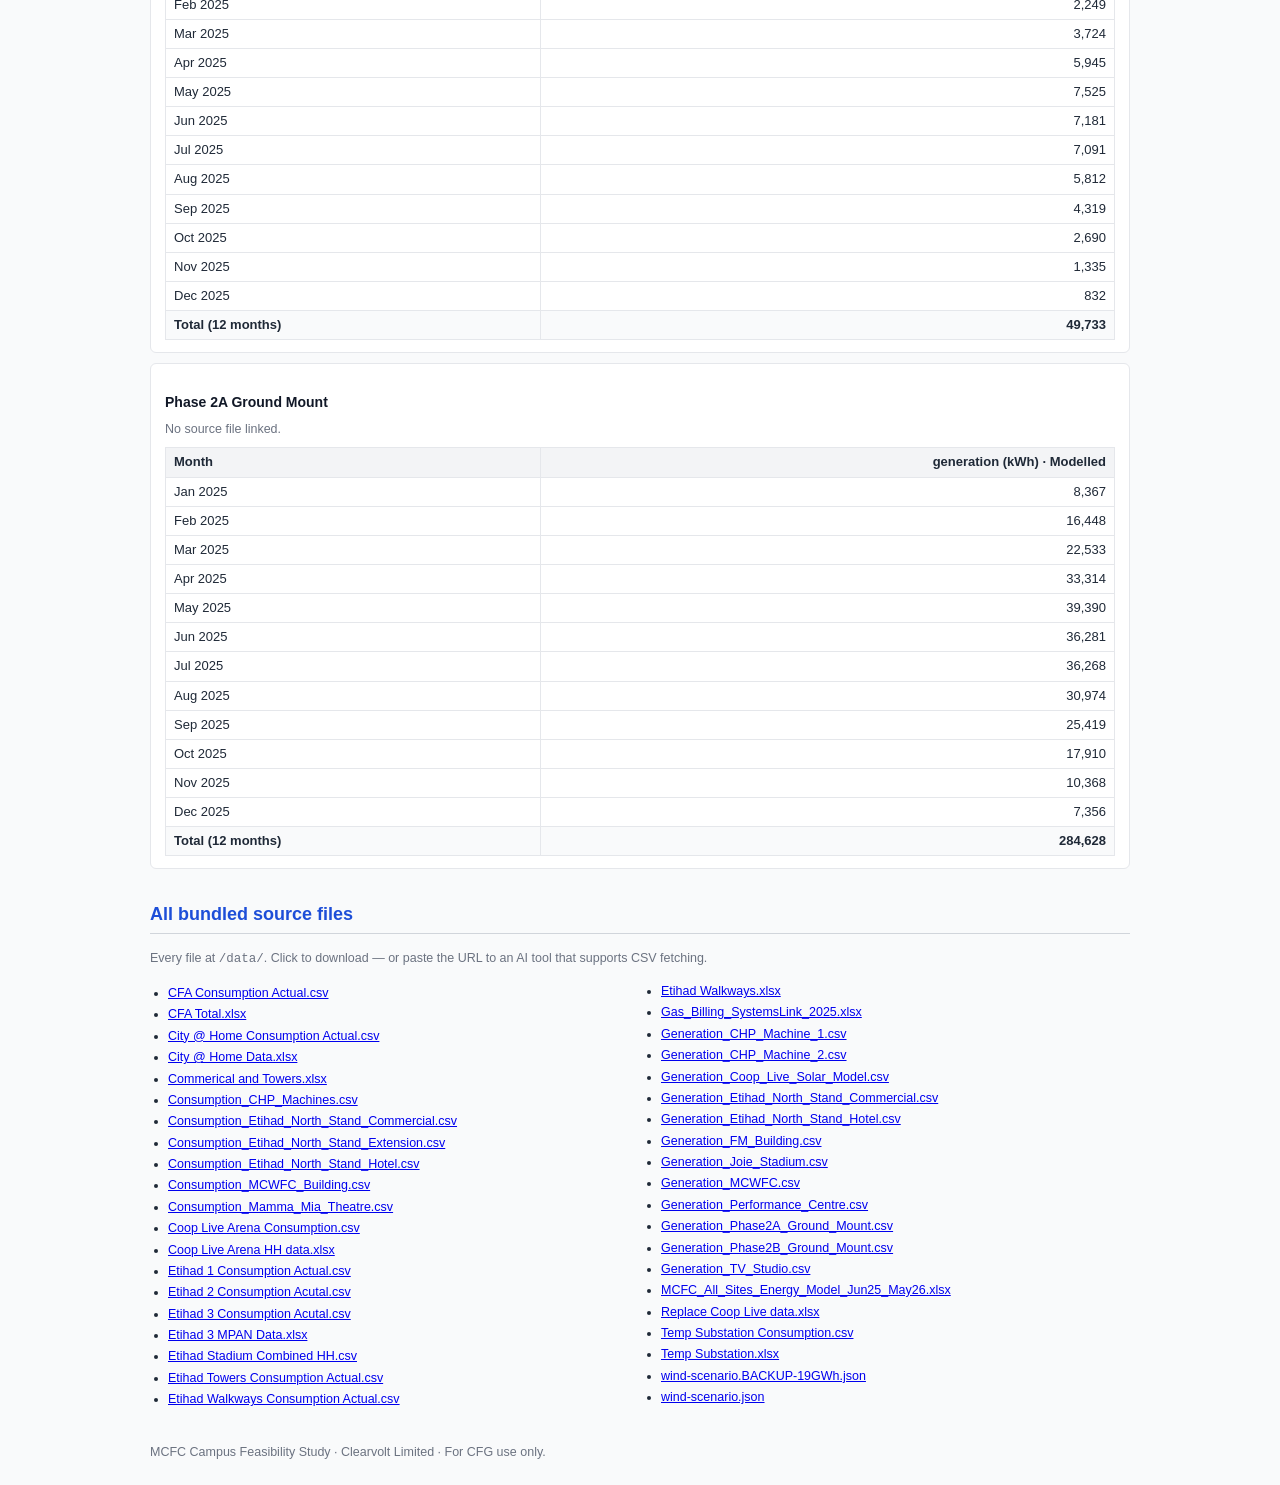
==== commit da7f8489: "Refresh TV Studio + Joie Stadium generation (Jun 2025 – May 2026) - TV Studio: 13.6 → 16.7 MWh (12 m" ====
--- a/data-catalog.html
+++ b/data-catalog.html
@@ -35,7 +35,7 @@
 <body>
 
 <h1>MCFC Campus Feasibility Study: Data Catalogue</h1>
-<p class="muted">Generated <time datetime="2026-07-08T07:41:57.940Z">08/07/2026, 08:41:57</time>. <a href="./" class="back">← Back to the interactive map</a></p>
+<p class="muted">Generated <time datetime="2026-07-23T12:45:31.902Z">23/07/2026, 13:45:31</time>. <a href="./" class="back">← Back to the interactive map</a></p>
 
 <div class="header-note">
   <strong>About this page.</strong> Every monthly figure shown on the interactive campus map is reproduced here as plain HTML so it can be read by any AI tool that fetches the URL. Each asset section also links the underlying half-hourly source file. To browse the map visually, open the
@@ -45,7 +45,7 @@
 <h2>Summary</h2>
 <div class="summary"><table>
 <tr><th>Total Consumption (sum of all linked series)</th><td class="num">47,093,403 kWh</td></tr>
-<tr><th>Total Generation (sum of all linked series)</th><td class="num">3,351,176 kWh</td></tr>
+<tr><th>Total Generation (sum of all linked series)</th><td class="num">3,364,942 kWh</td></tr>
 <tr><th>Consumption rows in this catalogue</th><td class="num">15</td></tr>
 <tr><th>Generation rows in this catalogue</th><td class="num">10</td></tr>
 <tr><th>Source files bundled at <code>/data/</code></th><td class="num">40</td></tr>
@@ -78,8 +78,8 @@
 <section class="asset"><h4>Etihad Towers solar</h4><p class="source muted">No source file linked.</p><table class="monthly"><thead><tr><th>Month</th><th class="num">generation (kWh) · Modelled</th></tr></thead><tbody><tr><td>Jan 2025</td><td class="num">3,621</td></tr><tr><td>Feb 2025</td><td class="num">7,048</td></tr><tr><td>Mar 2025</td><td class="num">9,731</td></tr><tr><td>Apr 2025</td><td class="num">14,229</td></tr><tr><td>May 2025</td><td class="num">16,528</td></tr><tr><td>Jun 2025</td><td class="num">15,347</td></tr><tr><td>Jul 2025</td><td class="num">15,014</td></tr><tr><td>Aug 2025</td><td class="num">12,919</td></tr><tr><td>Sep 2025</td><td class="num">10,672</td></tr><tr><td>Oct 2025</td><td class="num">7,440</td></tr><tr><td>Nov 2025</td><td class="num">4,300</td></tr><tr><td>Dec 2025</td><td class="num">3,041</td></tr><tr class="total"><td>Total (12 months)</td><td class="num">119,890</td></tr></tbody></table></section>
 <h3>City Football Academy (CFA)</h3>
 <section class="asset"><h4>FM Building solar</h4><p class="source muted">No source file linked.</p><table class="monthly"><thead><tr><th>Month</th><th class="num">generation (kWh) · Actual</th></tr></thead><tbody><tr><td>Jan 2025</td><td class="num">1</td></tr><tr><td>Feb 2025</td><td class="num">0</td></tr><tr><td>Mar 2025</td><td class="num">6,314</td></tr><tr><td>Apr 2025</td><td class="num">7,093</td></tr><tr><td>May 2025</td><td class="num">9,354</td></tr><tr><td>Jun 2025</td><td class="num">15,617</td></tr><tr><td>Jul 2025</td><td class="num">14,335</td></tr><tr><td>Aug 2025</td><td class="num">12,454</td></tr><tr><td>Sep 2025</td><td class="num">8,529</td></tr><tr><td>Oct 2025</td><td class="num">3,815</td></tr><tr><td>Nov 2025</td><td class="num">2,157</td></tr><tr><td>Dec 2025</td><td class="num">1,331</td></tr><tr class="total"><td>Total (12 months)</td><td class="num">81,000</td></tr></tbody></table></section>
-<section class="asset"><h4>TV Studio solar</h4><p class="source muted">No source file linked.</p><table class="monthly"><thead><tr><th>Month</th><th class="num">generation (kWh) · Actual</th></tr></thead><tbody><tr><td>Jan 2025</td><td class="num">54</td></tr><tr><td>Feb 2025</td><td class="num">135</td></tr><tr><td>Mar 2025</td><td class="num">298</td></tr><tr><td>Apr 2025</td><td class="num">1,095</td></tr><tr><td>May 2025</td><td class="num">2,493</td></tr><tr><td>Jun 2025</td><td class="num">3,169</td></tr><tr><td>Jul 2025</td><td class="num">2,921</td></tr><tr><td>Aug 2025</td><td class="num">2,592</td></tr><tr><td>Sep 2025</td><td class="num">1,775</td></tr><tr><td>Oct 2025</td><td class="num">787</td></tr><tr><td>Nov 2025</td><td class="num">436</td></tr><tr><td>Dec 2025</td><td class="num">245</td></tr><tr class="total"><td>Total (12 months)</td><td class="num">16,000</td></tr></tbody></table></section>
-<section class="asset"><h4>Joie Stadium solar</h4><p class="source muted">No source file linked.</p><table class="monthly"><thead><tr><th>Month</th><th class="num">generation (kWh) · Actual</th></tr></thead><tbody><tr><td>Jan 2025</td><td class="num">8,649</td></tr><tr><td>Feb 2025</td><td class="num">15,593</td></tr><tr><td>Mar 2025</td><td class="num">164,786</td></tr><tr><td>Apr 2025</td><td class="num">-6,869</td></tr><tr><td>May 2025</td><td class="num">87,961</td></tr><tr><td>Jun 2025</td><td class="num">143,318</td></tr><tr><td>Jul 2025</td><td class="num">132,620</td></tr><tr><td>Aug 2025</td><td class="num">116,315</td></tr><tr><td>Sep 2025</td><td class="num">78,516</td></tr><tr><td>Oct 2025</td><td class="num">35,544</td></tr><tr><td>Nov 2025</td><td class="num">18,451</td></tr><tr><td>Dec 2025</td><td class="num">9,116</td></tr><tr class="total"><td>Total (12 months)</td><td class="num">804,000</td></tr></tbody></table></section>
+<section class="asset"><h4>TV Studio solar</h4><p class="source muted">No source file linked.</p><table class="monthly"><thead><tr><th>Month</th><th class="num">generation (kWh) · Actual</th></tr></thead><tbody><tr><td>Jun 2025</td><td class="num">2,691</td></tr><tr><td>Jul 2025</td><td class="num">2,480</td></tr><tr><td>Aug 2025</td><td class="num">2,201</td></tr><tr><td>Sep 2025</td><td class="num">1,507</td></tr><tr><td>Oct 2025</td><td class="num">668</td></tr><tr><td>Nov 2025</td><td class="num">370</td></tr><tr><td>Dec 2025</td><td class="num">208</td></tr><tr><td>Jan 2026</td><td class="num">173</td></tr><tr><td>Feb 2026</td><td class="num">419</td></tr><tr><td>Mar 2026</td><td class="num">1,199</td></tr><tr><td>Apr 2026</td><td class="num">2,314</td></tr><tr><td>May 2026</td><td class="num">2,422</td></tr><tr class="total"><td>Total (12 months)</td><td class="num">16,652</td></tr></tbody></table></section>
+<section class="asset"><h4>Joie Stadium solar</h4><p class="source muted">No source file linked.</p><table class="monthly"><thead><tr><th>Month</th><th class="num">generation (kWh) · Actual</th></tr></thead><tbody><tr><td>Jun 2025</td><td class="num">150,450</td></tr><tr><td>Jul 2025</td><td class="num">139,220</td></tr><tr><td>Aug 2025</td><td class="num">122,104</td></tr><tr><td>Sep 2025</td><td class="num">82,423</td></tr><tr><td>Oct 2025</td><td class="num">37,313</td></tr><tr><td>Nov 2025</td><td class="num">19,369</td></tr><tr><td>Dec 2025</td><td class="num">9,622</td></tr><tr><td>Jan 2026</td><td class="num">12,207</td></tr><tr><td>Feb 2026</td><td class="num">20,378</td></tr><tr><td>Mar 2026</td><td class="num">47,921</td></tr><tr><td>Apr 2026</td><td class="num">75,228</td></tr><tr><td>May 2026</td><td class="num">100,879</td></tr><tr class="total"><td>Total (12 months)</td><td class="num">817,114</td></tr></tbody></table></section>
 <section class="asset"><h4>Indoor Pitch / Performance Centre solar</h4><p class="source muted">No source file linked.</p><table class="monthly"><thead><tr><th>Month</th><th class="num">generation (kWh) · Actual</th></tr></thead><tbody><tr><td>Jan 2025</td><td class="num">5,693</td></tr><tr><td>Feb 2025</td><td class="num">14,129</td></tr><tr><td>Mar 2025</td><td class="num">433</td></tr><tr><td>Apr 2025</td><td class="num">11,429</td></tr><tr><td>May 2025</td><td class="num">96,098</td></tr><tr><td>Jun 2025</td><td class="num">121,989</td></tr><tr><td>Jul 2025</td><td class="num">112,643</td></tr><tr><td>Aug 2025</td><td class="num">99,280</td></tr><tr><td>Sep 2025</td><td class="num">67,016</td></tr><tr><td>Oct 2025</td><td class="num">31,474</td></tr><tr><td>Nov 2025</td><td class="num">16,757</td></tr><tr><td>Dec 2025</td><td class="num">10,059</td></tr><tr class="total"><td>Total (12 months)</td><td class="num">587,000</td></tr></tbody></table></section>
 <section class="asset"><h4>MCWFC Building solar</h4><p class="source muted">No source file linked.</p><table class="monthly"><thead><tr><th>Month</th><th class="num">generation (kWh) · Modelled</th></tr></thead><tbody><tr><td>Jan 2025</td><td class="num">1,030</td></tr><tr><td>Feb 2025</td><td class="num">2,249</td></tr><tr><td>Mar 2025</td><td class="num">3,724</td></tr><tr><td>Apr 2025</td><td class="num">5,945</td></tr><tr><td>May 2025</td><td class="num">7,525</td></tr><tr><td>Jun 2025</td><td class="num">7,181</td></tr><tr><td>Jul 2025</td><td class="num">7,091</td></tr><tr><td>Aug 2025</td><td class="num">5,812</td></tr><tr><td>Sep 2025</td><td class="num">4,319</td></tr><tr><td>Oct 2025</td><td class="num">2,690</td></tr><tr><td>Nov 2025</td><td class="num">1,335</td></tr><tr><td>Dec 2025</td><td class="num">832</td></tr><tr class="total"><td>Total (12 months)</td><td class="num">49,733</td></tr></tbody></table></section>
 <section class="asset"><h4>Phase 2A Ground Mount</h4><p class="source muted">No source file linked.</p><table class="monthly"><thead><tr><th>Month</th><th class="num">generation (kWh) · Modelled</th></tr></thead><tbody><tr><td>Jan 2025</td><td class="num">8,367</td></tr><tr><td>Feb 2025</td><td class="num">16,448</td></tr><tr><td>Mar 2025</td><td class="num">22,533</td></tr><tr><td>Apr 2025</td><td class="num">33,314</td></tr><tr><td>May 2025</td><td class="num">39,390</td></tr><tr><td>Jun 2025</td><td class="num">36,281</td></tr><tr><td>Jul 2025</td><td class="num">36,268</td></tr><tr><td>Aug 2025</td><td class="num">30,974</td></tr><tr><td>Sep 2025</td><td class="num">25,419</td></tr><tr><td>Oct 2025</td><td class="num">17,910</td></tr><tr><td>Nov 2025</td><td class="num">10,368</td></tr><tr><td>Dec 2025</td><td class="num">7,356</td></tr><tr class="total"><td>Total (12 months)</td><td class="num">284,628</td></tr></tbody></table></section>
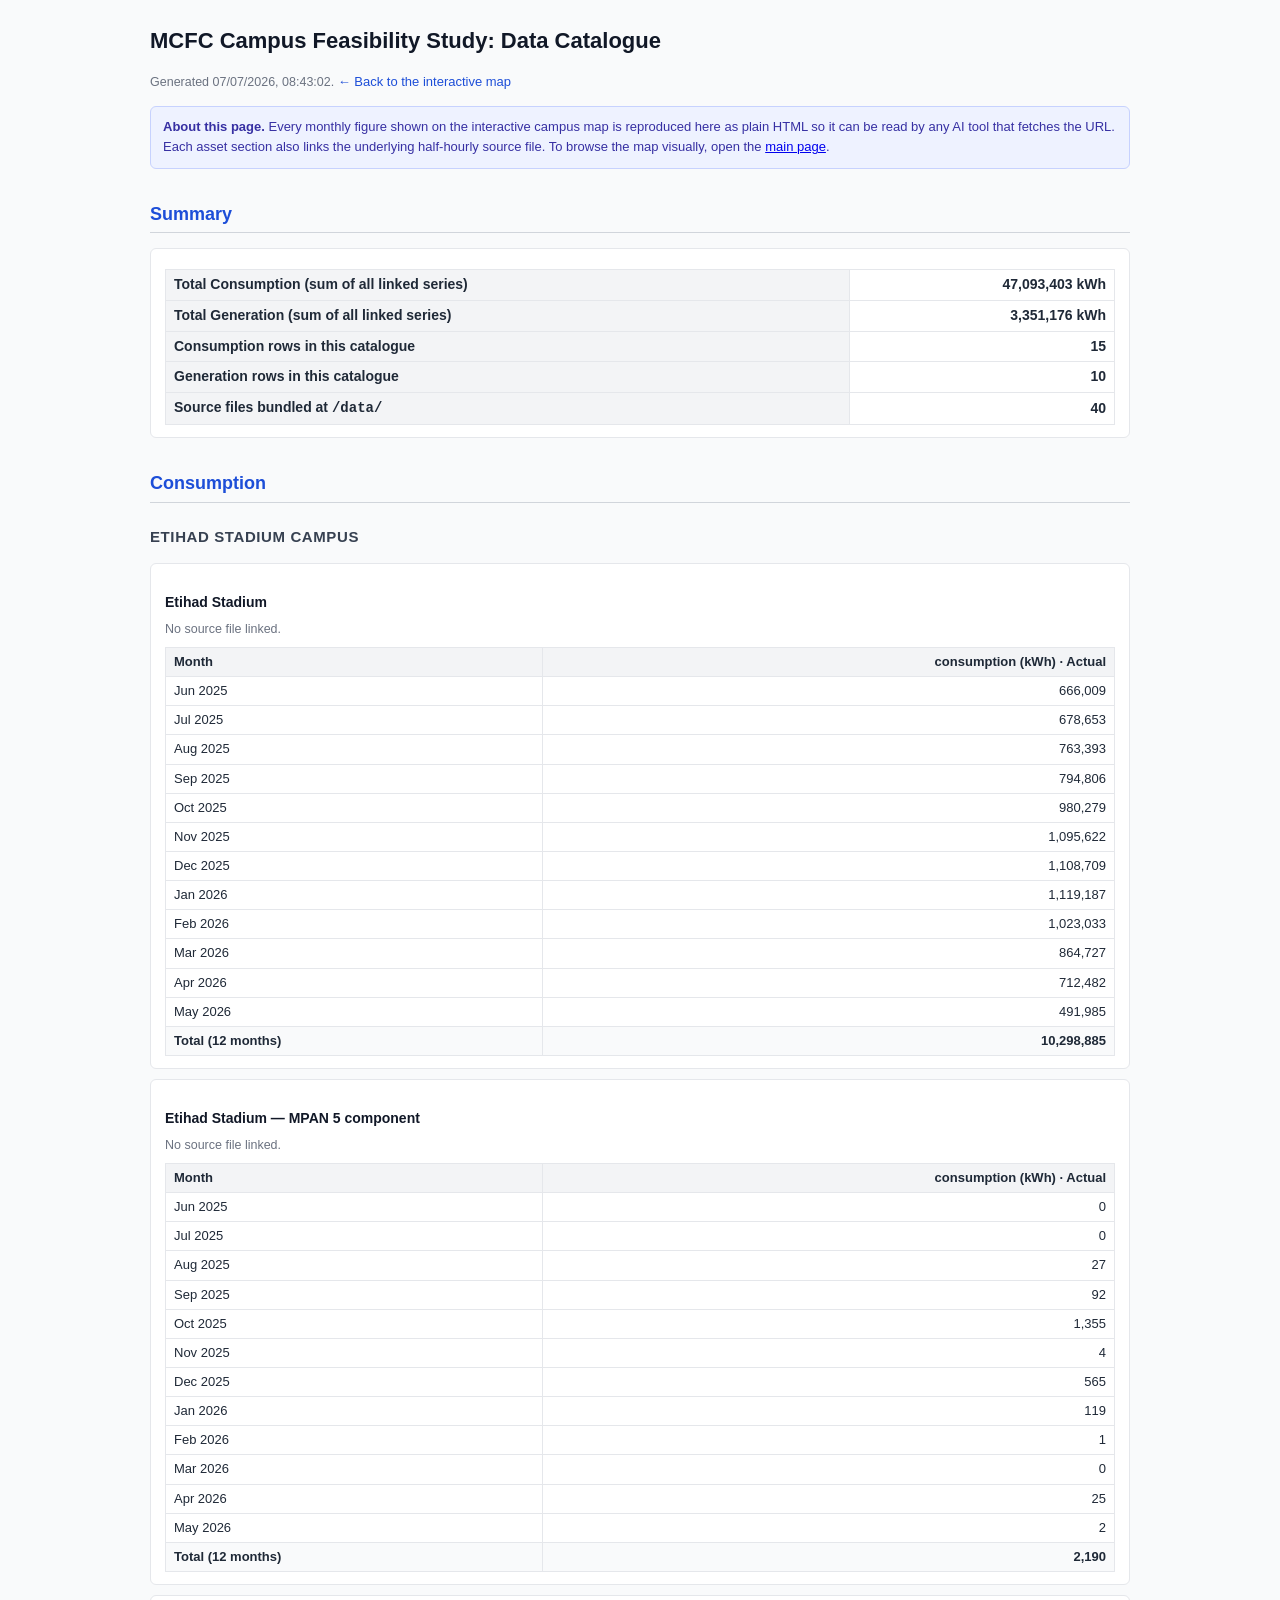
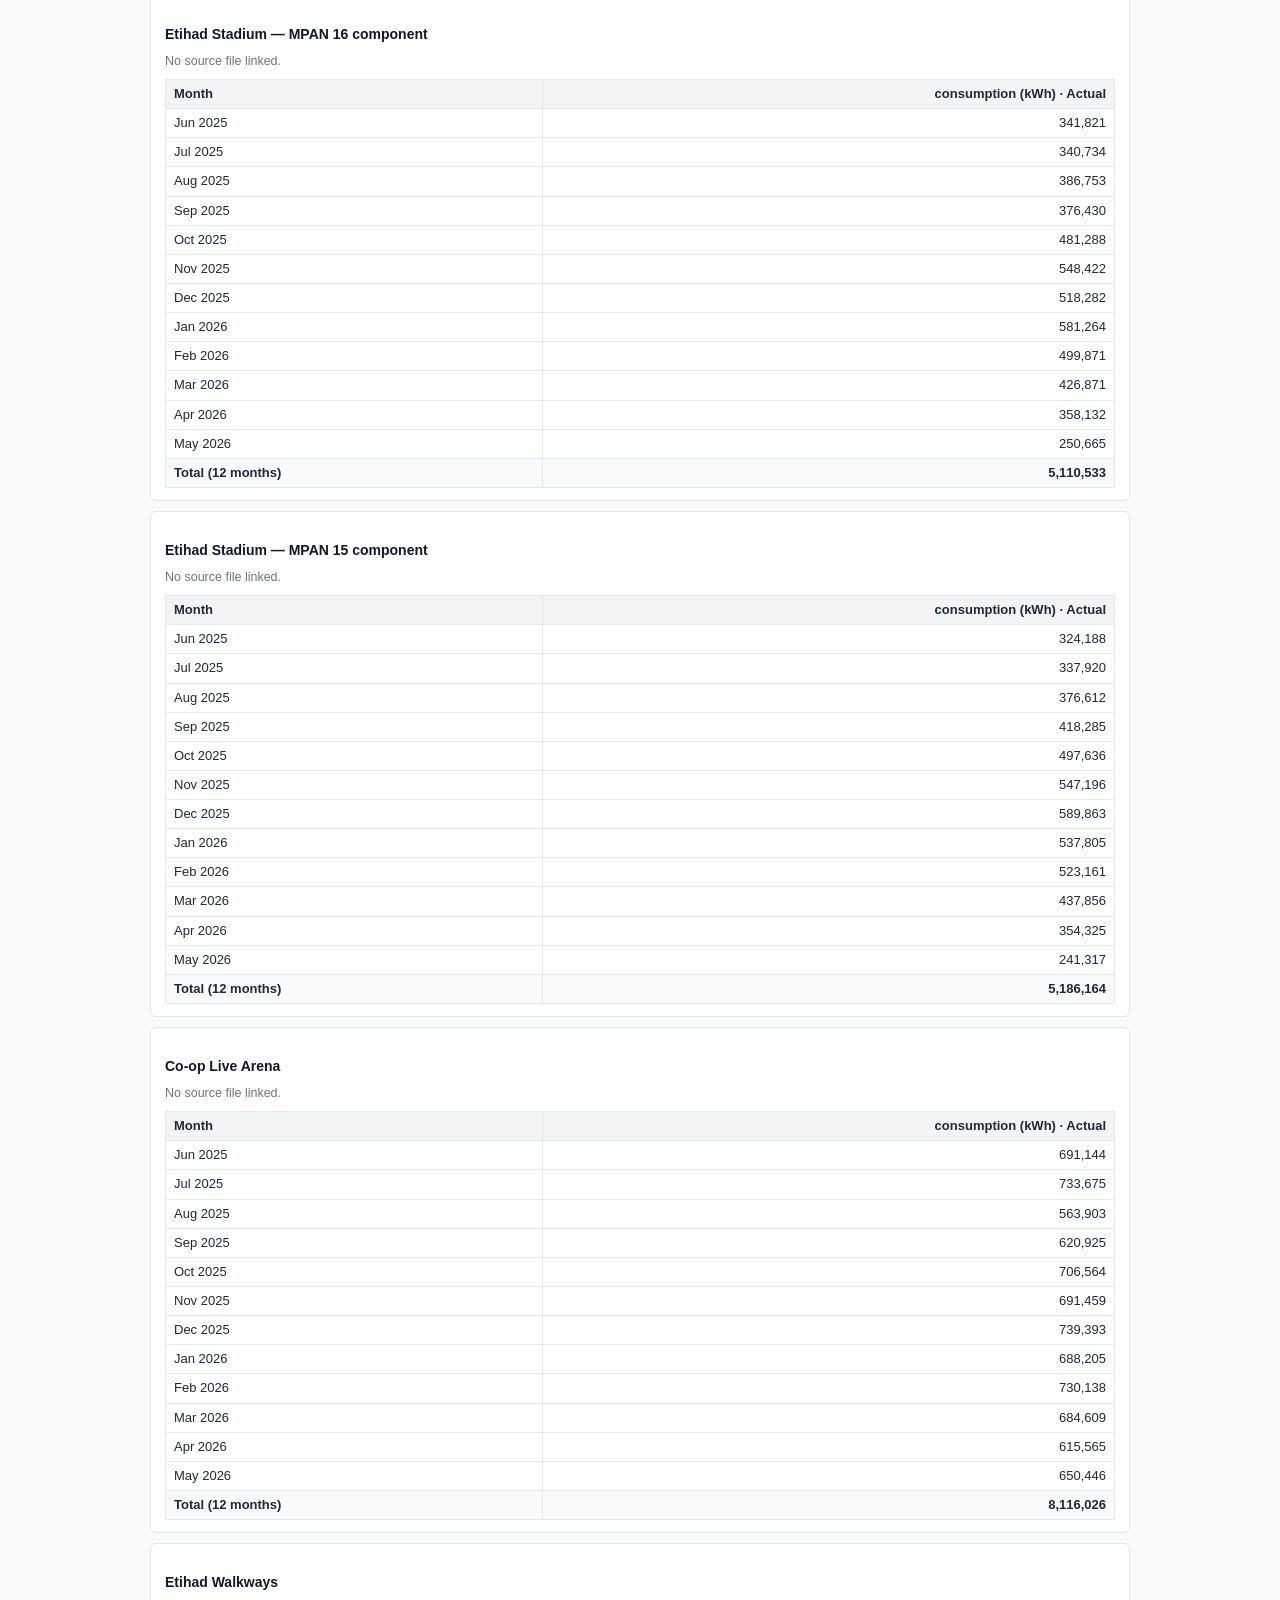
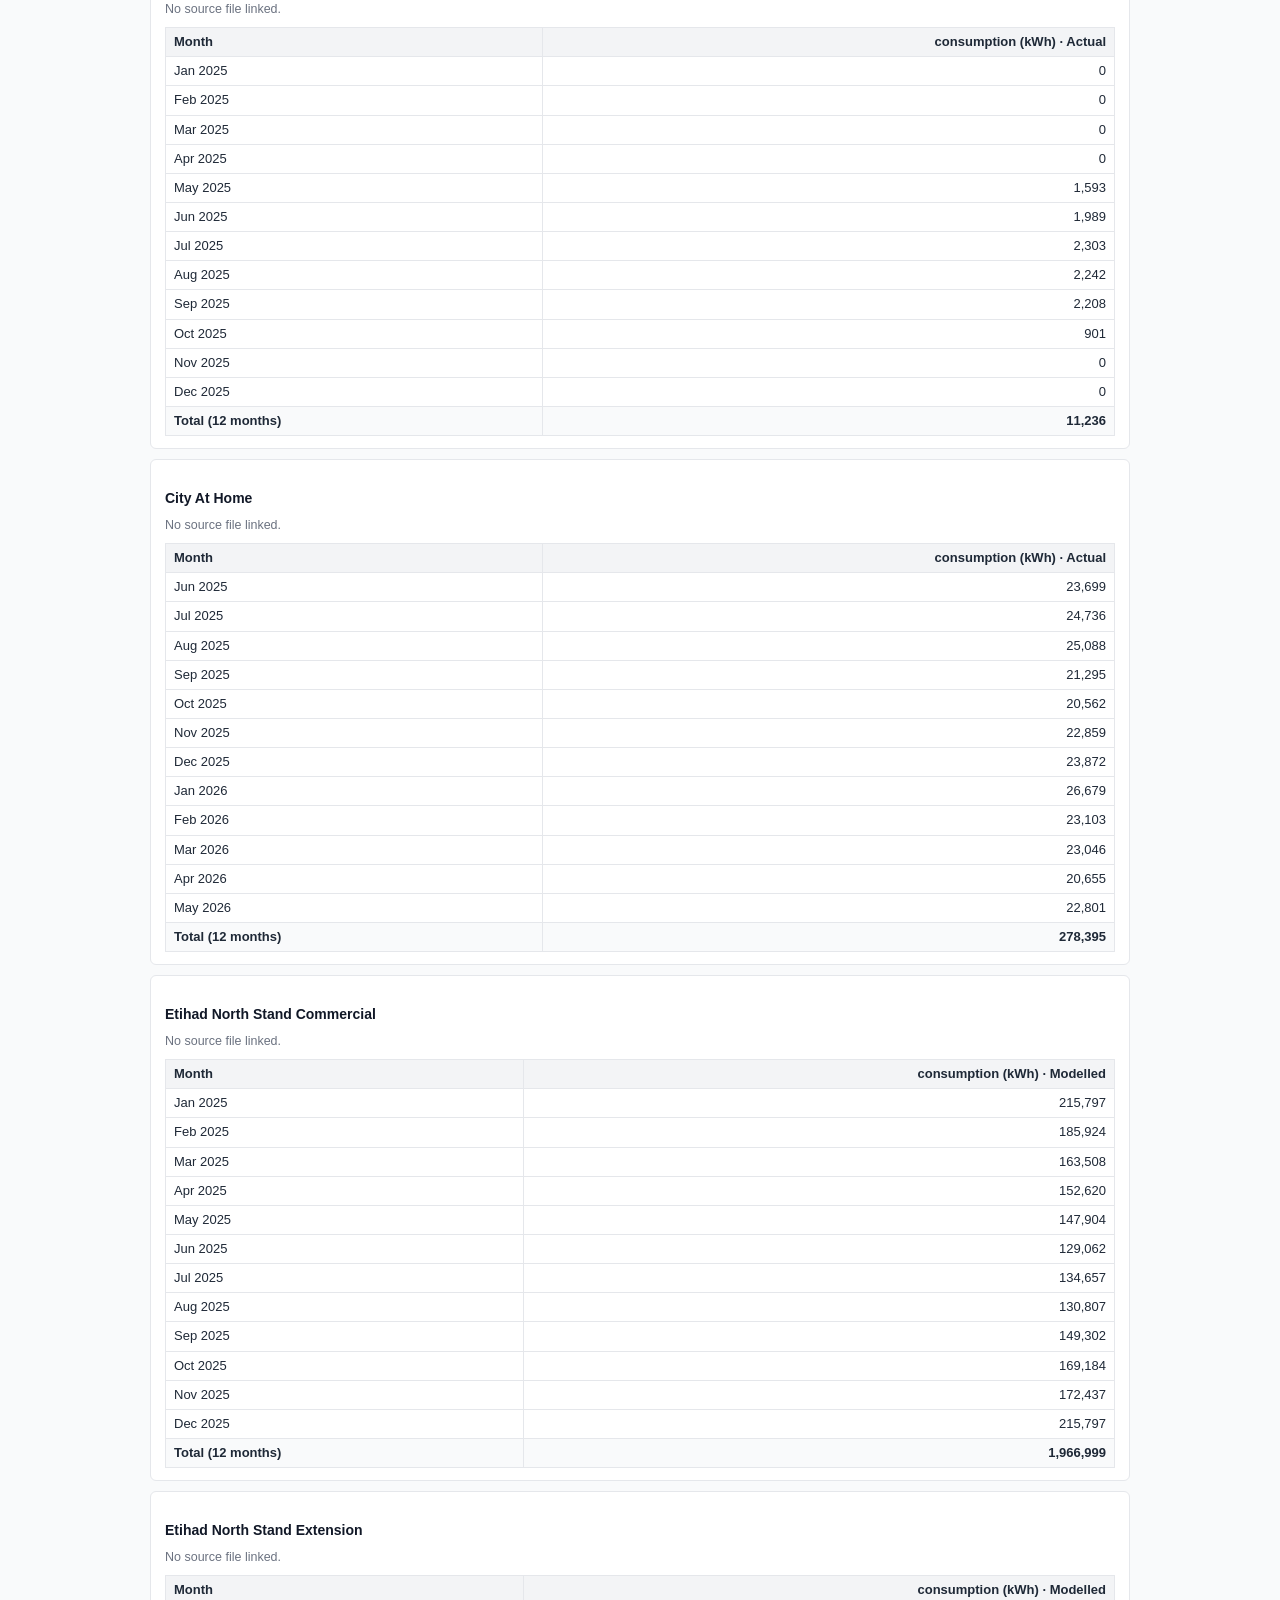
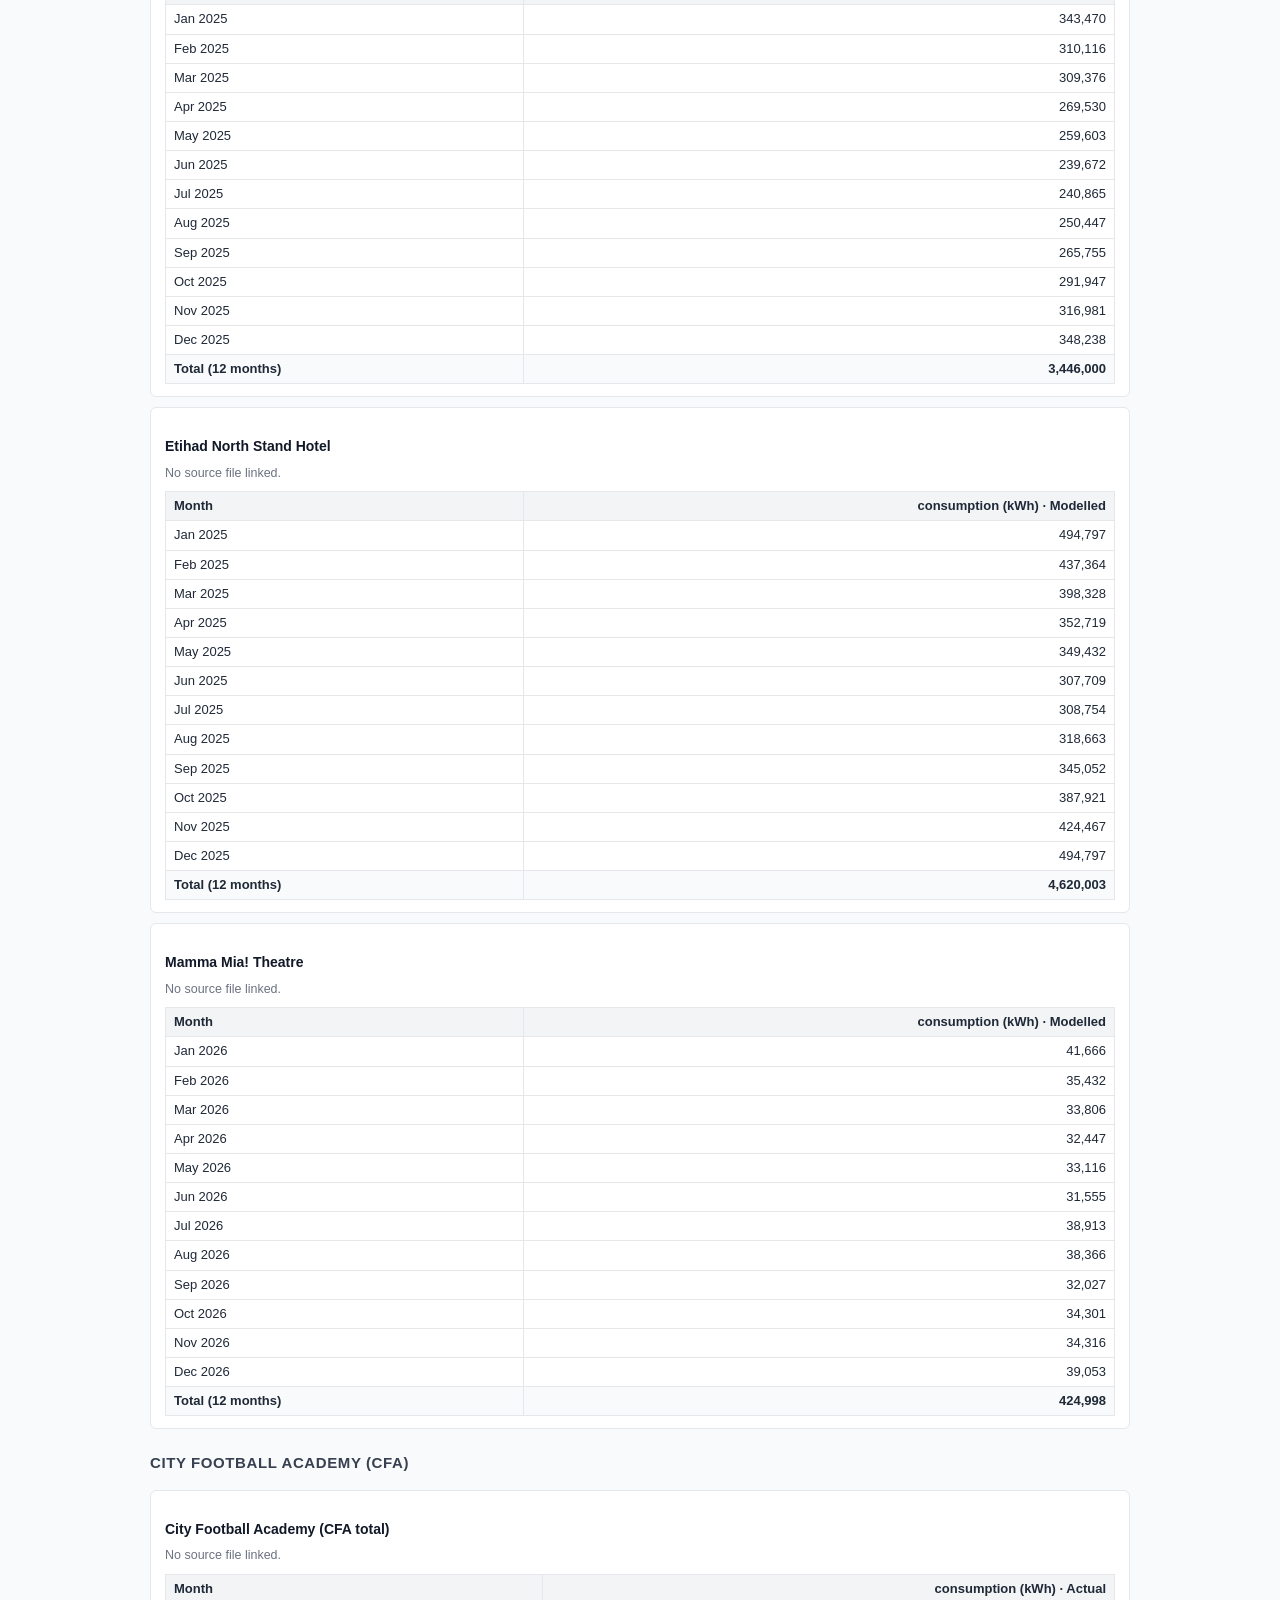
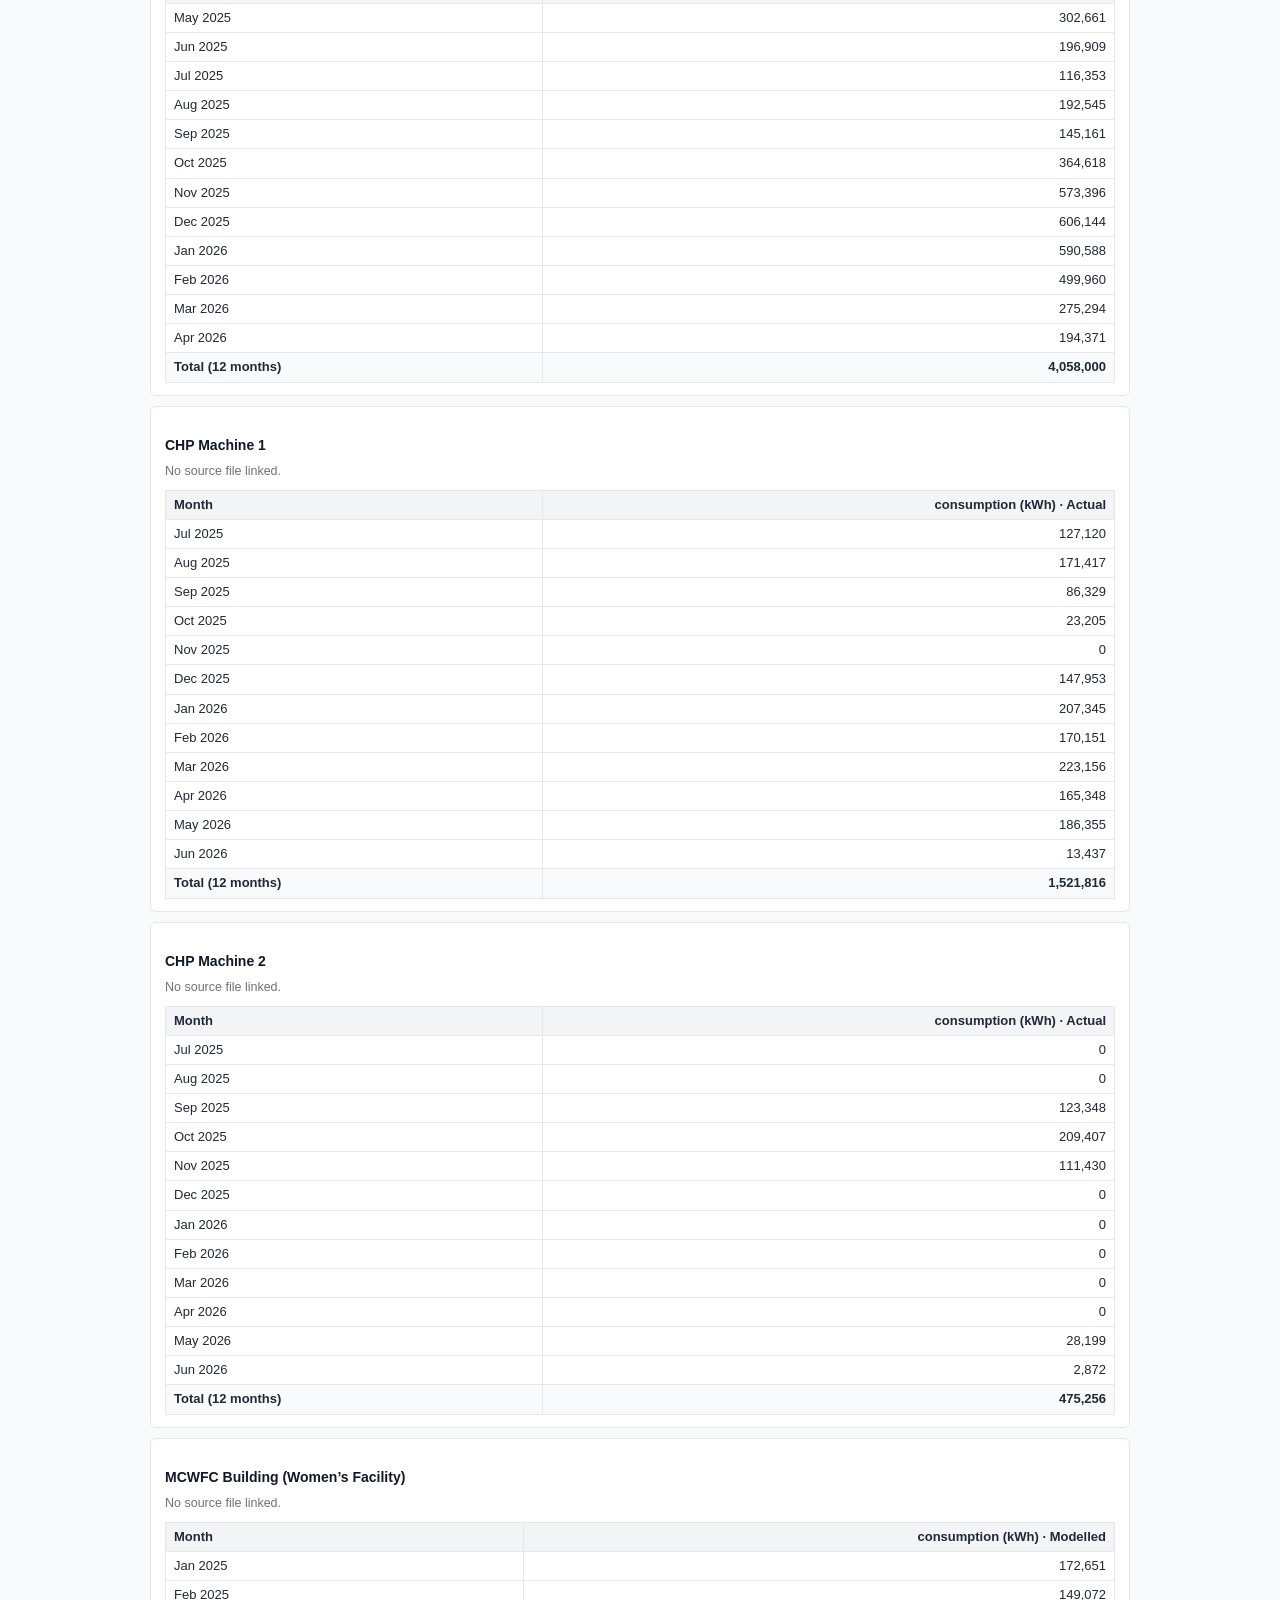
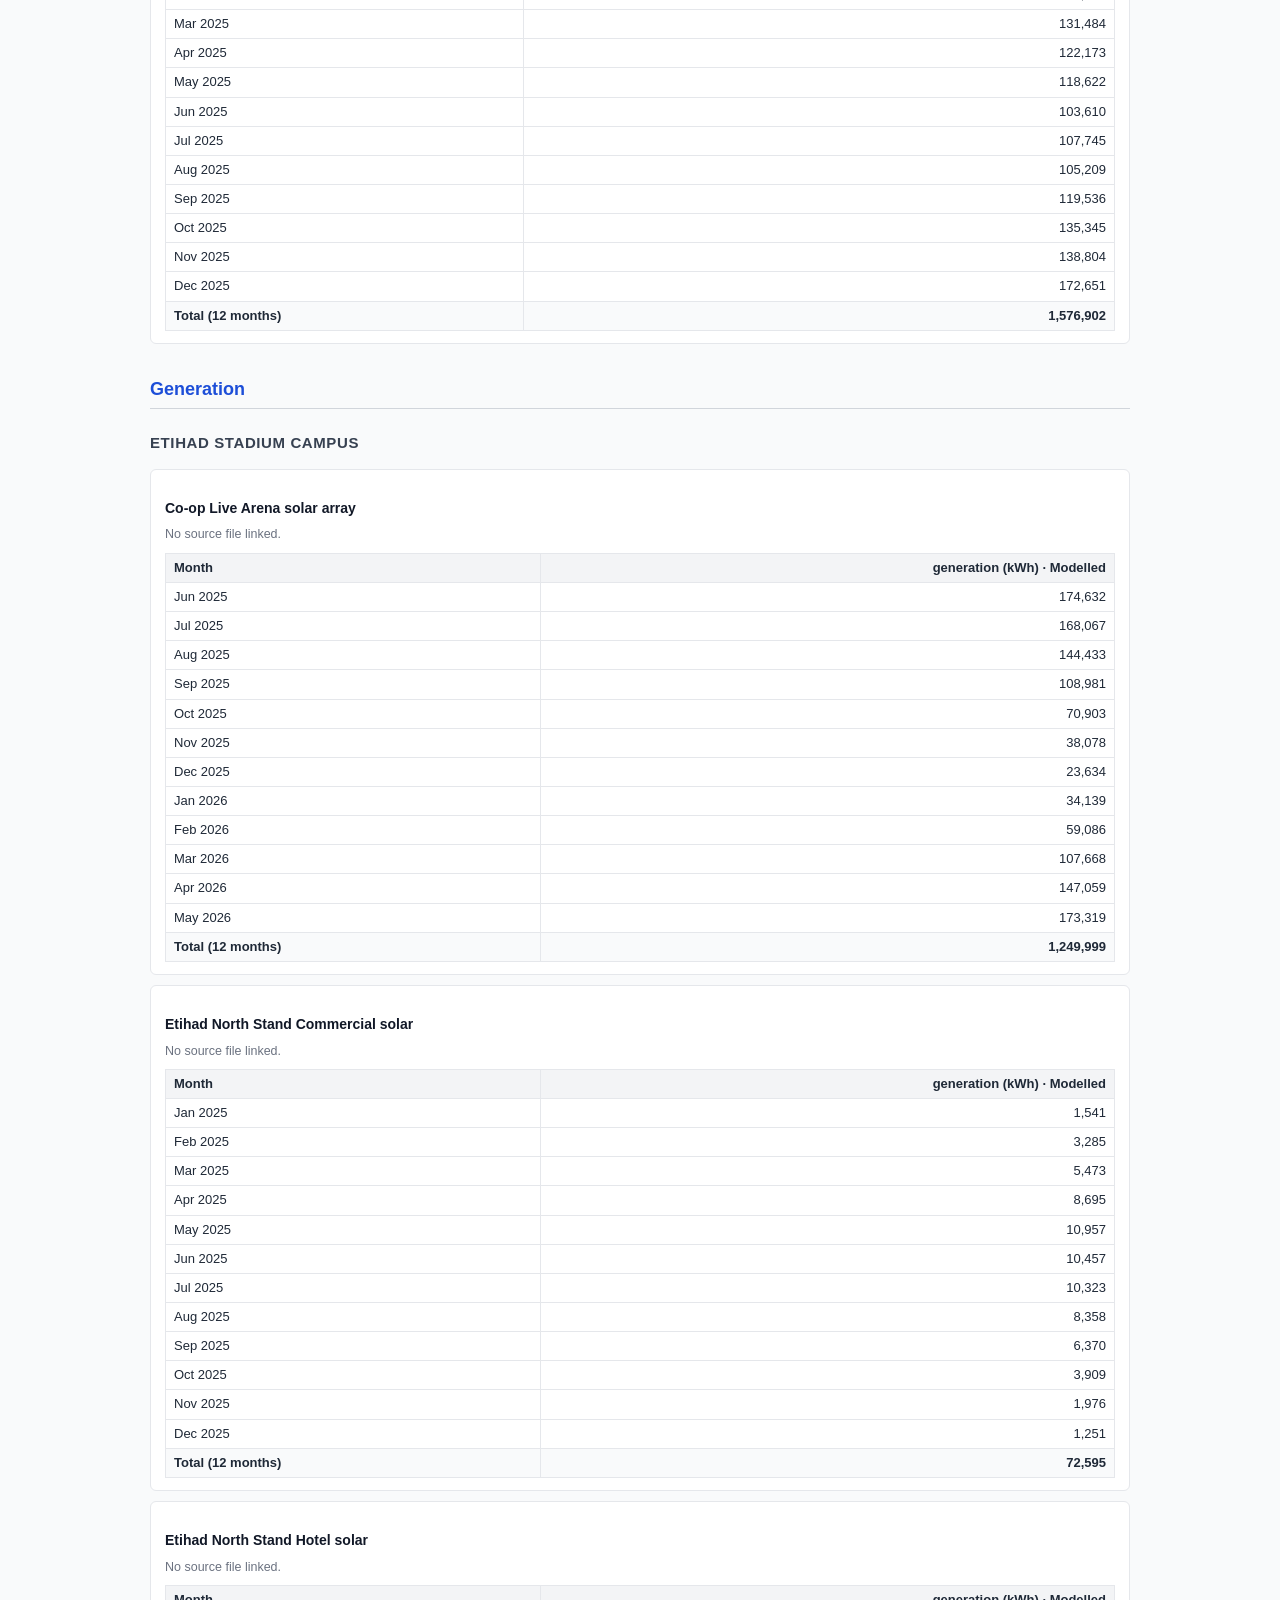
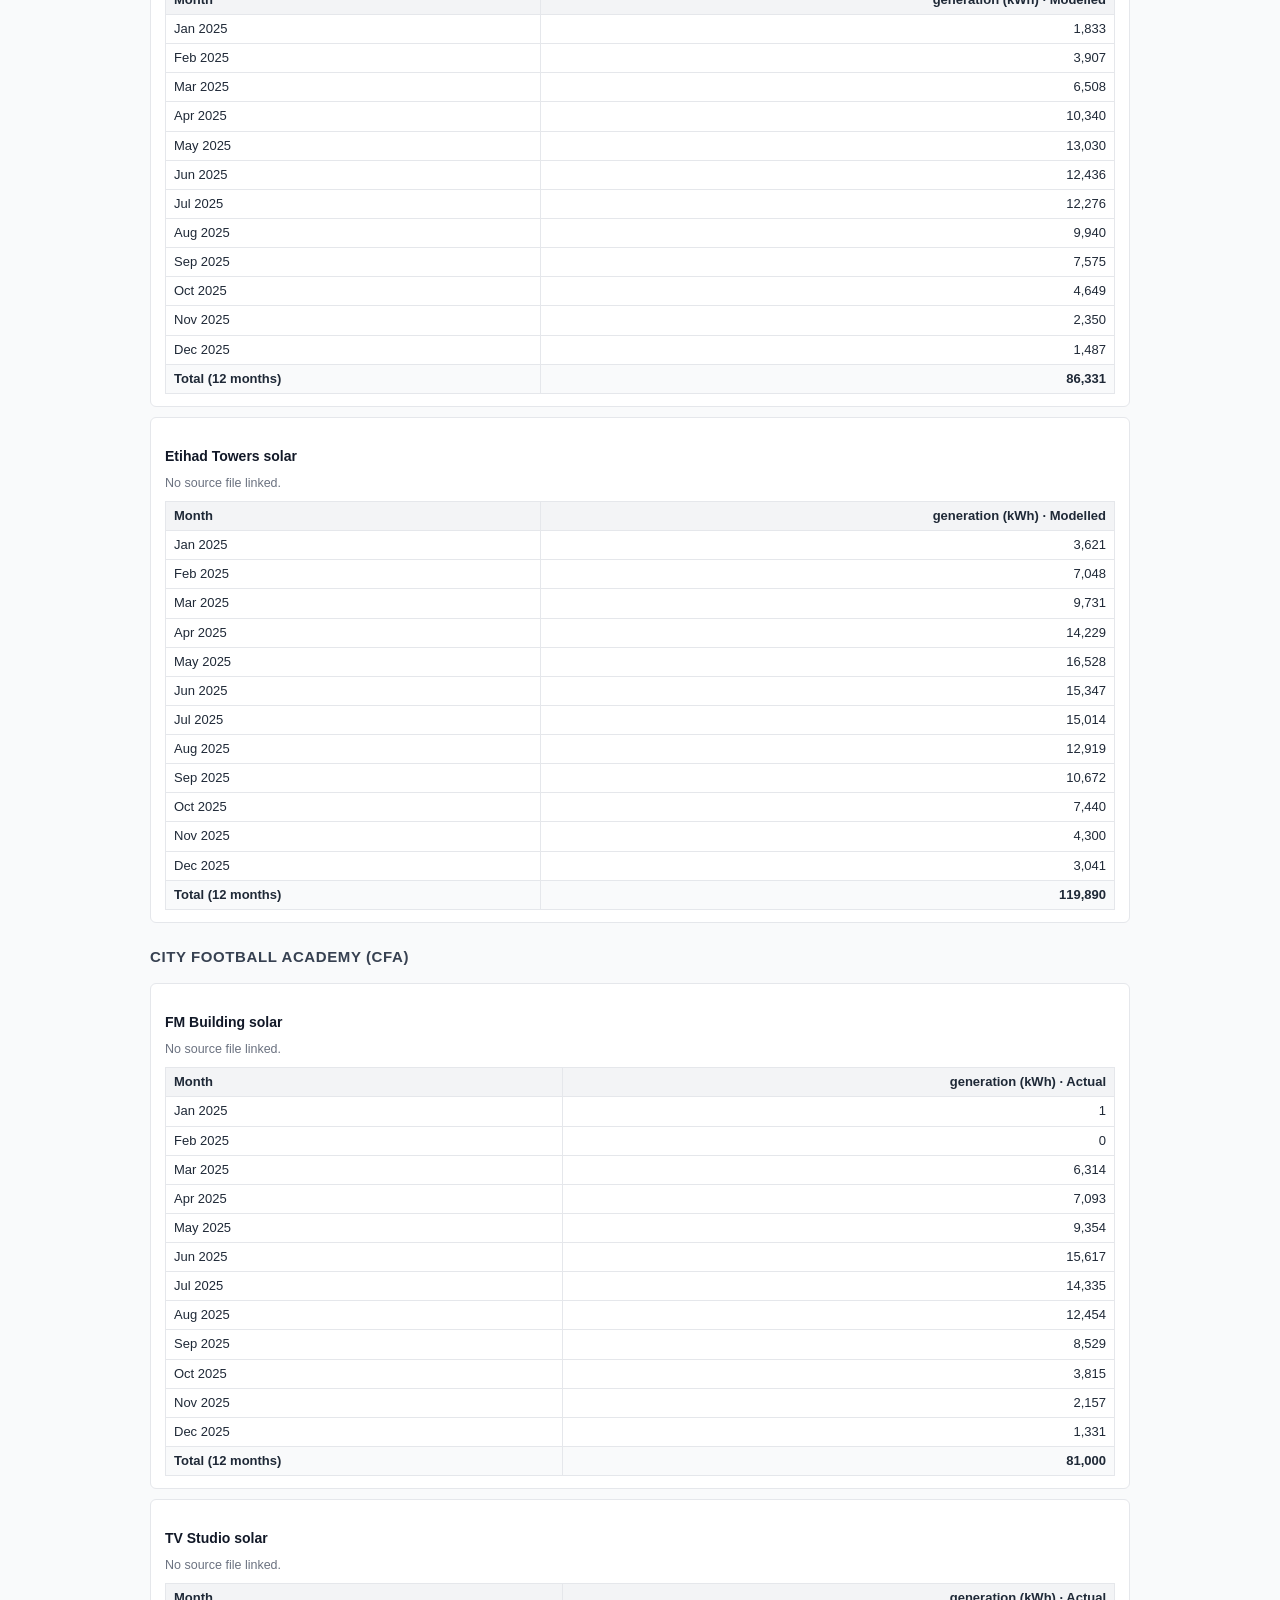
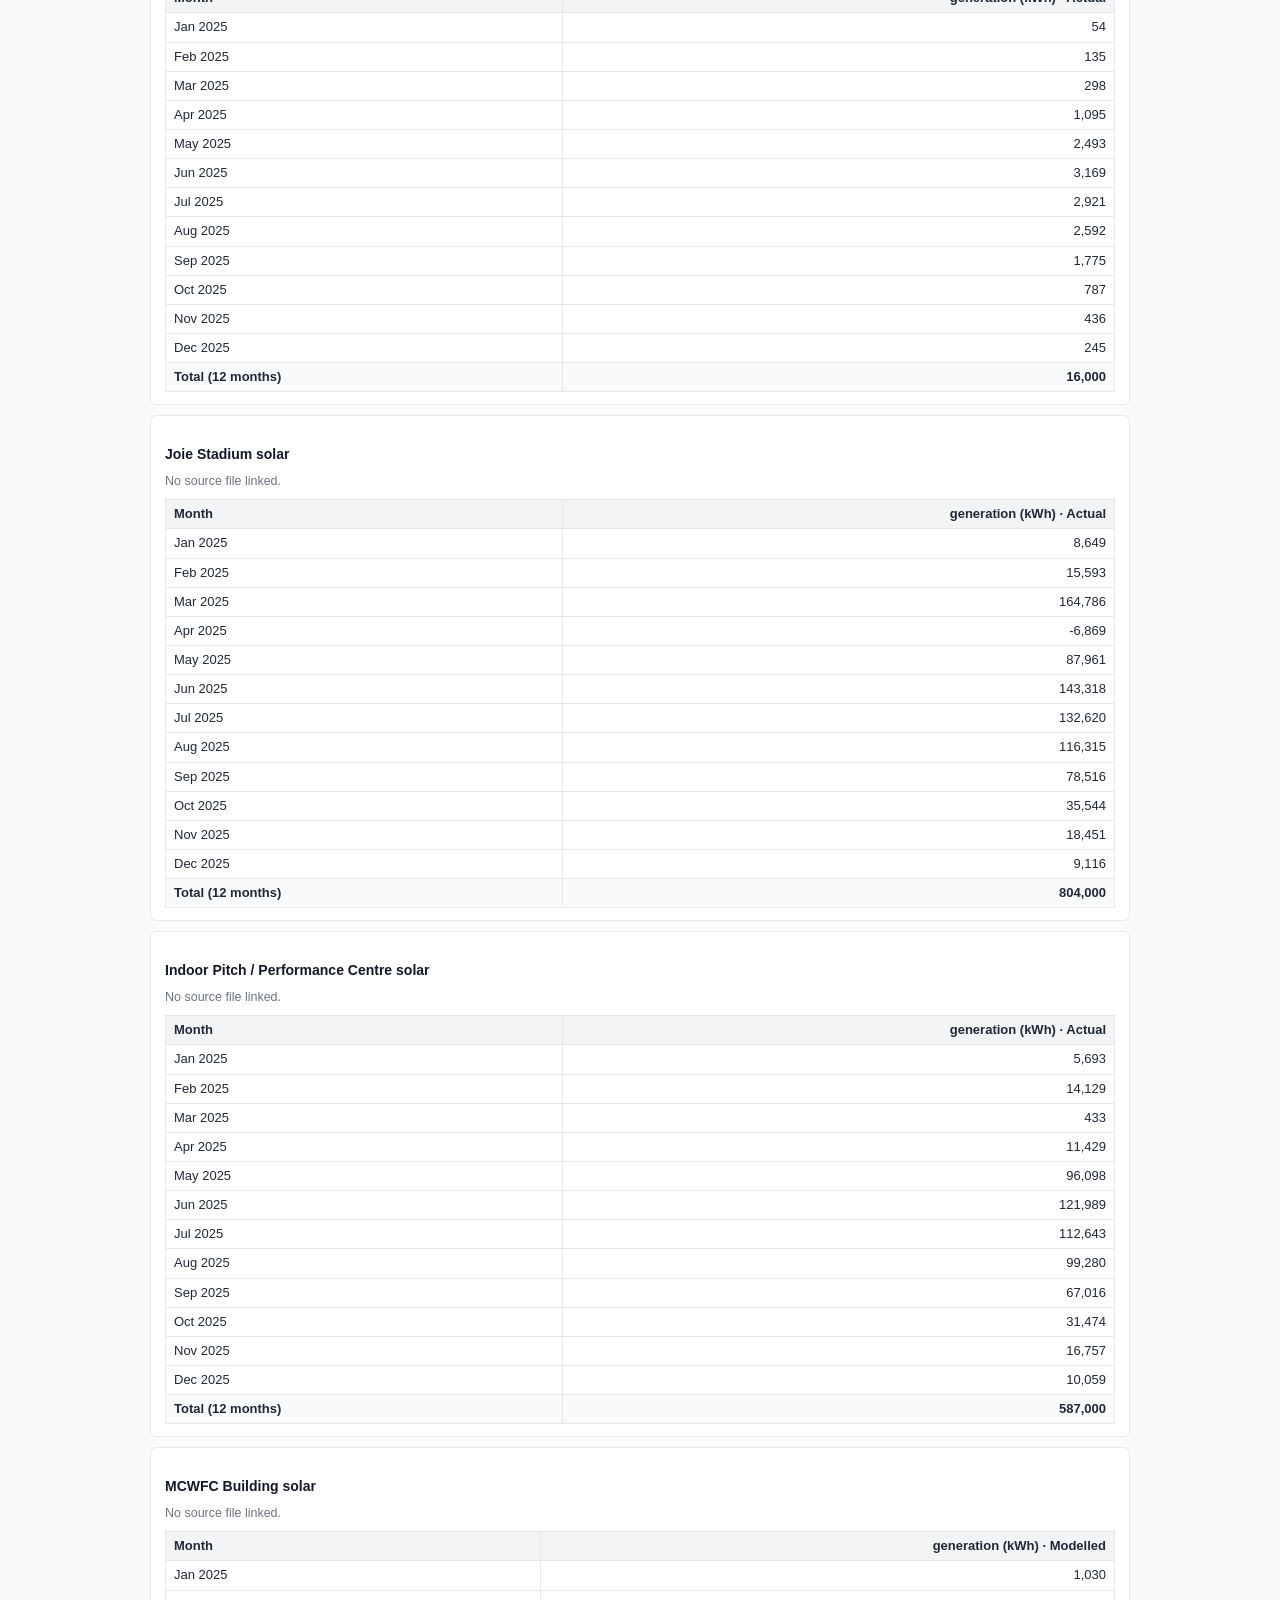
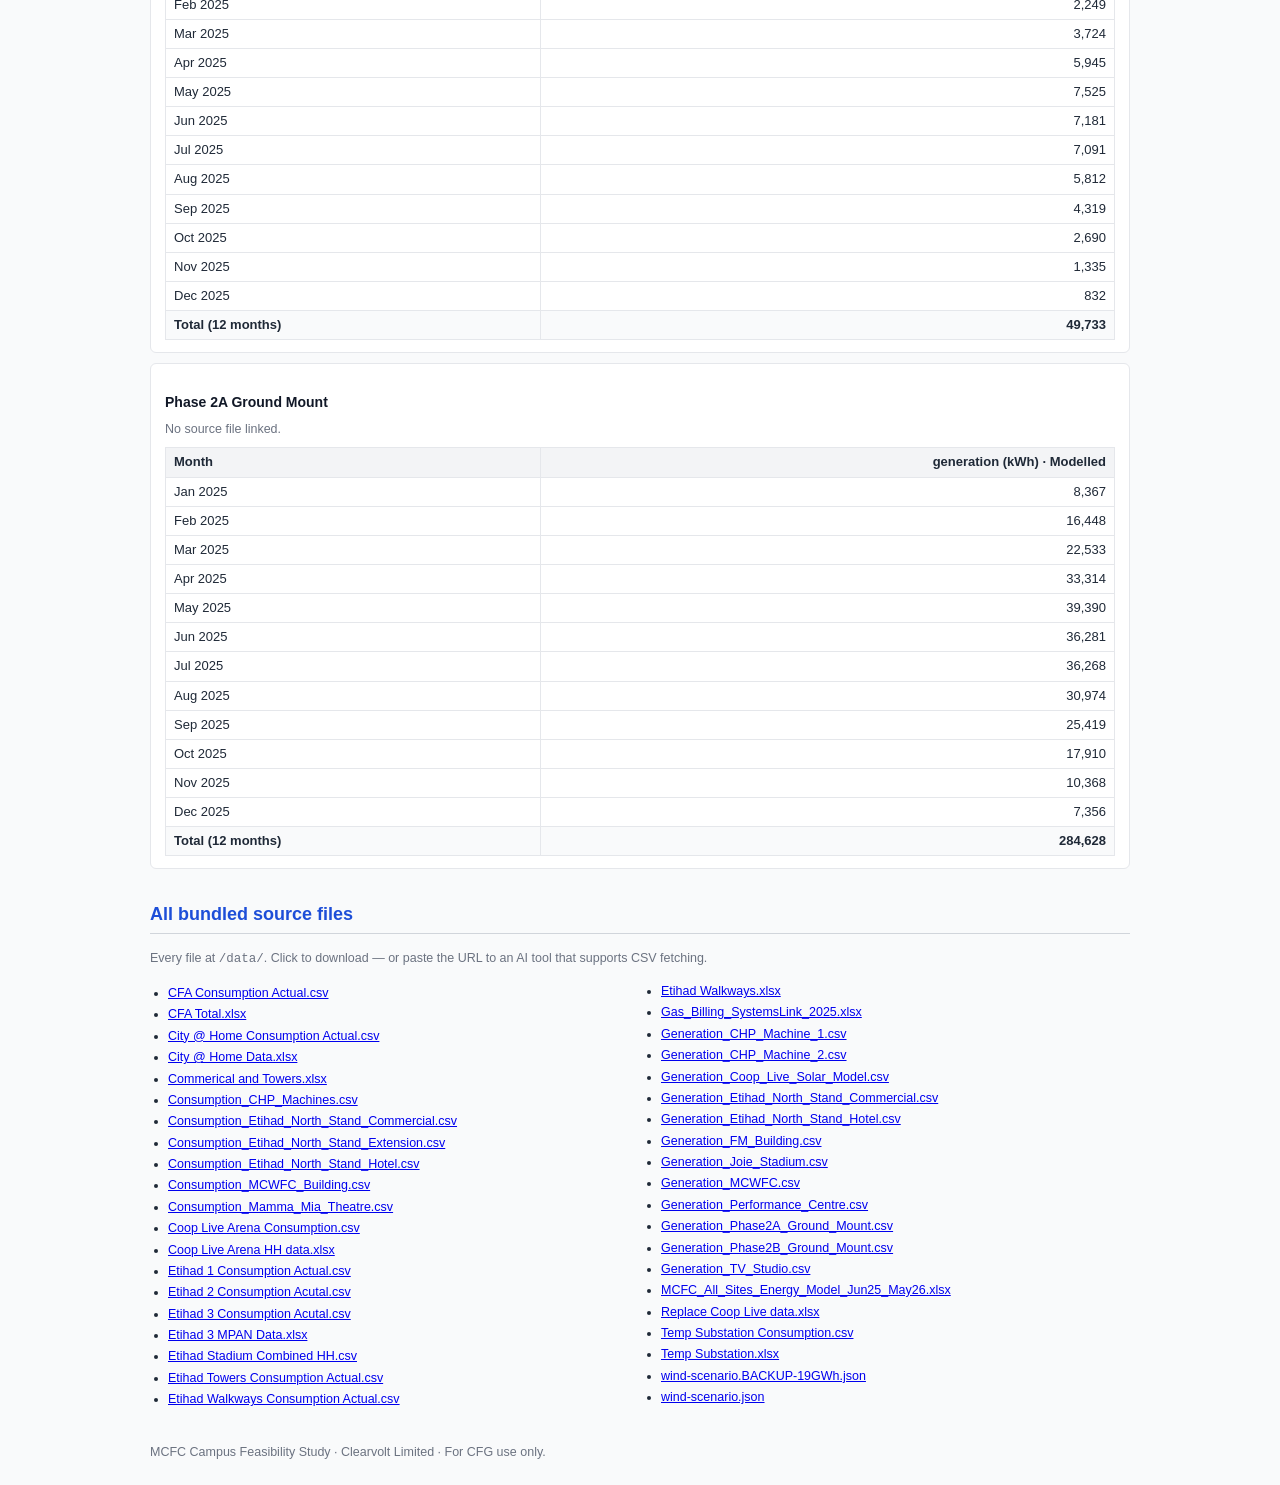
==== commit daf57777: "Panel stacking fix + chooser removal + Energy Data bar refresh - Remove Etihad/CFA chooser modals; s" ====
--- a/data-catalog.html
+++ b/data-catalog.html
@@ -35,7 +35,7 @@
 <body>
 
 <h1>MCFC Campus Feasibility Study: Data Catalogue</h1>
-<p class="muted">Generated <time datetime="2026-07-23T12:45:31.902Z">23/07/2026, 13:45:31</time>. <a href="./" class="back">← Back to the interactive map</a></p>
+<p class="muted">Generated <time datetime="2026-07-07T07:43:02.328Z">07/07/2026, 08:43:02</time>. <a href="./" class="back">← Back to the interactive map</a></p>
 
 <div class="header-note">
   <strong>About this page.</strong> Every monthly figure shown on the interactive campus map is reproduced here as plain HTML so it can be read by any AI tool that fetches the URL. Each asset section also links the underlying half-hourly source file. To browse the map visually, open the
@@ -45,7 +45,7 @@
 <h2>Summary</h2>
 <div class="summary"><table>
 <tr><th>Total Consumption (sum of all linked series)</th><td class="num">47,093,403 kWh</td></tr>
-<tr><th>Total Generation (sum of all linked series)</th><td class="num">3,364,942 kWh</td></tr>
+<tr><th>Total Generation (sum of all linked series)</th><td class="num">3,351,176 kWh</td></tr>
 <tr><th>Consumption rows in this catalogue</th><td class="num">15</td></tr>
 <tr><th>Generation rows in this catalogue</th><td class="num">10</td></tr>
 <tr><th>Source files bundled at <code>/data/</code></th><td class="num">40</td></tr>
@@ -78,8 +78,8 @@
 <section class="asset"><h4>Etihad Towers solar</h4><p class="source muted">No source file linked.</p><table class="monthly"><thead><tr><th>Month</th><th class="num">generation (kWh) · Modelled</th></tr></thead><tbody><tr><td>Jan 2025</td><td class="num">3,621</td></tr><tr><td>Feb 2025</td><td class="num">7,048</td></tr><tr><td>Mar 2025</td><td class="num">9,731</td></tr><tr><td>Apr 2025</td><td class="num">14,229</td></tr><tr><td>May 2025</td><td class="num">16,528</td></tr><tr><td>Jun 2025</td><td class="num">15,347</td></tr><tr><td>Jul 2025</td><td class="num">15,014</td></tr><tr><td>Aug 2025</td><td class="num">12,919</td></tr><tr><td>Sep 2025</td><td class="num">10,672</td></tr><tr><td>Oct 2025</td><td class="num">7,440</td></tr><tr><td>Nov 2025</td><td class="num">4,300</td></tr><tr><td>Dec 2025</td><td class="num">3,041</td></tr><tr class="total"><td>Total (12 months)</td><td class="num">119,890</td></tr></tbody></table></section>
 <h3>City Football Academy (CFA)</h3>
 <section class="asset"><h4>FM Building solar</h4><p class="source muted">No source file linked.</p><table class="monthly"><thead><tr><th>Month</th><th class="num">generation (kWh) · Actual</th></tr></thead><tbody><tr><td>Jan 2025</td><td class="num">1</td></tr><tr><td>Feb 2025</td><td class="num">0</td></tr><tr><td>Mar 2025</td><td class="num">6,314</td></tr><tr><td>Apr 2025</td><td class="num">7,093</td></tr><tr><td>May 2025</td><td class="num">9,354</td></tr><tr><td>Jun 2025</td><td class="num">15,617</td></tr><tr><td>Jul 2025</td><td class="num">14,335</td></tr><tr><td>Aug 2025</td><td class="num">12,454</td></tr><tr><td>Sep 2025</td><td class="num">8,529</td></tr><tr><td>Oct 2025</td><td class="num">3,815</td></tr><tr><td>Nov 2025</td><td class="num">2,157</td></tr><tr><td>Dec 2025</td><td class="num">1,331</td></tr><tr class="total"><td>Total (12 months)</td><td class="num">81,000</td></tr></tbody></table></section>
-<section class="asset"><h4>TV Studio solar</h4><p class="source muted">No source file linked.</p><table class="monthly"><thead><tr><th>Month</th><th class="num">generation (kWh) · Actual</th></tr></thead><tbody><tr><td>Jun 2025</td><td class="num">2,691</td></tr><tr><td>Jul 2025</td><td class="num">2,480</td></tr><tr><td>Aug 2025</td><td class="num">2,201</td></tr><tr><td>Sep 2025</td><td class="num">1,507</td></tr><tr><td>Oct 2025</td><td class="num">668</td></tr><tr><td>Nov 2025</td><td class="num">370</td></tr><tr><td>Dec 2025</td><td class="num">208</td></tr><tr><td>Jan 2026</td><td class="num">173</td></tr><tr><td>Feb 2026</td><td class="num">419</td></tr><tr><td>Mar 2026</td><td class="num">1,199</td></tr><tr><td>Apr 2026</td><td class="num">2,314</td></tr><tr><td>May 2026</td><td class="num">2,422</td></tr><tr class="total"><td>Total (12 months)</td><td class="num">16,652</td></tr></tbody></table></section>
-<section class="asset"><h4>Joie Stadium solar</h4><p class="source muted">No source file linked.</p><table class="monthly"><thead><tr><th>Month</th><th class="num">generation (kWh) · Actual</th></tr></thead><tbody><tr><td>Jun 2025</td><td class="num">150,450</td></tr><tr><td>Jul 2025</td><td class="num">139,220</td></tr><tr><td>Aug 2025</td><td class="num">122,104</td></tr><tr><td>Sep 2025</td><td class="num">82,423</td></tr><tr><td>Oct 2025</td><td class="num">37,313</td></tr><tr><td>Nov 2025</td><td class="num">19,369</td></tr><tr><td>Dec 2025</td><td class="num">9,622</td></tr><tr><td>Jan 2026</td><td class="num">12,207</td></tr><tr><td>Feb 2026</td><td class="num">20,378</td></tr><tr><td>Mar 2026</td><td class="num">47,921</td></tr><tr><td>Apr 2026</td><td class="num">75,228</td></tr><tr><td>May 2026</td><td class="num">100,879</td></tr><tr class="total"><td>Total (12 months)</td><td class="num">817,114</td></tr></tbody></table></section>
+<section class="asset"><h4>TV Studio solar</h4><p class="source muted">No source file linked.</p><table class="monthly"><thead><tr><th>Month</th><th class="num">generation (kWh) · Actual</th></tr></thead><tbody><tr><td>Jan 2025</td><td class="num">54</td></tr><tr><td>Feb 2025</td><td class="num">135</td></tr><tr><td>Mar 2025</td><td class="num">298</td></tr><tr><td>Apr 2025</td><td class="num">1,095</td></tr><tr><td>May 2025</td><td class="num">2,493</td></tr><tr><td>Jun 2025</td><td class="num">3,169</td></tr><tr><td>Jul 2025</td><td class="num">2,921</td></tr><tr><td>Aug 2025</td><td class="num">2,592</td></tr><tr><td>Sep 2025</td><td class="num">1,775</td></tr><tr><td>Oct 2025</td><td class="num">787</td></tr><tr><td>Nov 2025</td><td class="num">436</td></tr><tr><td>Dec 2025</td><td class="num">245</td></tr><tr class="total"><td>Total (12 months)</td><td class="num">16,000</td></tr></tbody></table></section>
+<section class="asset"><h4>Joie Stadium solar</h4><p class="source muted">No source file linked.</p><table class="monthly"><thead><tr><th>Month</th><th class="num">generation (kWh) · Actual</th></tr></thead><tbody><tr><td>Jan 2025</td><td class="num">8,649</td></tr><tr><td>Feb 2025</td><td class="num">15,593</td></tr><tr><td>Mar 2025</td><td class="num">164,786</td></tr><tr><td>Apr 2025</td><td class="num">-6,869</td></tr><tr><td>May 2025</td><td class="num">87,961</td></tr><tr><td>Jun 2025</td><td class="num">143,318</td></tr><tr><td>Jul 2025</td><td class="num">132,620</td></tr><tr><td>Aug 2025</td><td class="num">116,315</td></tr><tr><td>Sep 2025</td><td class="num">78,516</td></tr><tr><td>Oct 2025</td><td class="num">35,544</td></tr><tr><td>Nov 2025</td><td class="num">18,451</td></tr><tr><td>Dec 2025</td><td class="num">9,116</td></tr><tr class="total"><td>Total (12 months)</td><td class="num">804,000</td></tr></tbody></table></section>
 <section class="asset"><h4>Indoor Pitch / Performance Centre solar</h4><p class="source muted">No source file linked.</p><table class="monthly"><thead><tr><th>Month</th><th class="num">generation (kWh) · Actual</th></tr></thead><tbody><tr><td>Jan 2025</td><td class="num">5,693</td></tr><tr><td>Feb 2025</td><td class="num">14,129</td></tr><tr><td>Mar 2025</td><td class="num">433</td></tr><tr><td>Apr 2025</td><td class="num">11,429</td></tr><tr><td>May 2025</td><td class="num">96,098</td></tr><tr><td>Jun 2025</td><td class="num">121,989</td></tr><tr><td>Jul 2025</td><td class="num">112,643</td></tr><tr><td>Aug 2025</td><td class="num">99,280</td></tr><tr><td>Sep 2025</td><td class="num">67,016</td></tr><tr><td>Oct 2025</td><td class="num">31,474</td></tr><tr><td>Nov 2025</td><td class="num">16,757</td></tr><tr><td>Dec 2025</td><td class="num">10,059</td></tr><tr class="total"><td>Total (12 months)</td><td class="num">587,000</td></tr></tbody></table></section>
 <section class="asset"><h4>MCWFC Building solar</h4><p class="source muted">No source file linked.</p><table class="monthly"><thead><tr><th>Month</th><th class="num">generation (kWh) · Modelled</th></tr></thead><tbody><tr><td>Jan 2025</td><td class="num">1,030</td></tr><tr><td>Feb 2025</td><td class="num">2,249</td></tr><tr><td>Mar 2025</td><td class="num">3,724</td></tr><tr><td>Apr 2025</td><td class="num">5,945</td></tr><tr><td>May 2025</td><td class="num">7,525</td></tr><tr><td>Jun 2025</td><td class="num">7,181</td></tr><tr><td>Jul 2025</td><td class="num">7,091</td></tr><tr><td>Aug 2025</td><td class="num">5,812</td></tr><tr><td>Sep 2025</td><td class="num">4,319</td></tr><tr><td>Oct 2025</td><td class="num">2,690</td></tr><tr><td>Nov 2025</td><td class="num">1,335</td></tr><tr><td>Dec 2025</td><td class="num">832</td></tr><tr class="total"><td>Total (12 months)</td><td class="num">49,733</td></tr></tbody></table></section>
 <section class="asset"><h4>Phase 2A Ground Mount</h4><p class="source muted">No source file linked.</p><table class="monthly"><thead><tr><th>Month</th><th class="num">generation (kWh) · Modelled</th></tr></thead><tbody><tr><td>Jan 2025</td><td class="num">8,367</td></tr><tr><td>Feb 2025</td><td class="num">16,448</td></tr><tr><td>Mar 2025</td><td class="num">22,533</td></tr><tr><td>Apr 2025</td><td class="num">33,314</td></tr><tr><td>May 2025</td><td class="num">39,390</td></tr><tr><td>Jun 2025</td><td class="num">36,281</td></tr><tr><td>Jul 2025</td><td class="num">36,268</td></tr><tr><td>Aug 2025</td><td class="num">30,974</td></tr><tr><td>Sep 2025</td><td class="num">25,419</td></tr><tr><td>Oct 2025</td><td class="num">17,910</td></tr><tr><td>Nov 2025</td><td class="num">10,368</td></tr><tr><td>Dec 2025</td><td class="num">7,356</td></tr><tr class="total"><td>Total (12 months)</td><td class="num">284,628</td></tr></tbody></table></section>
